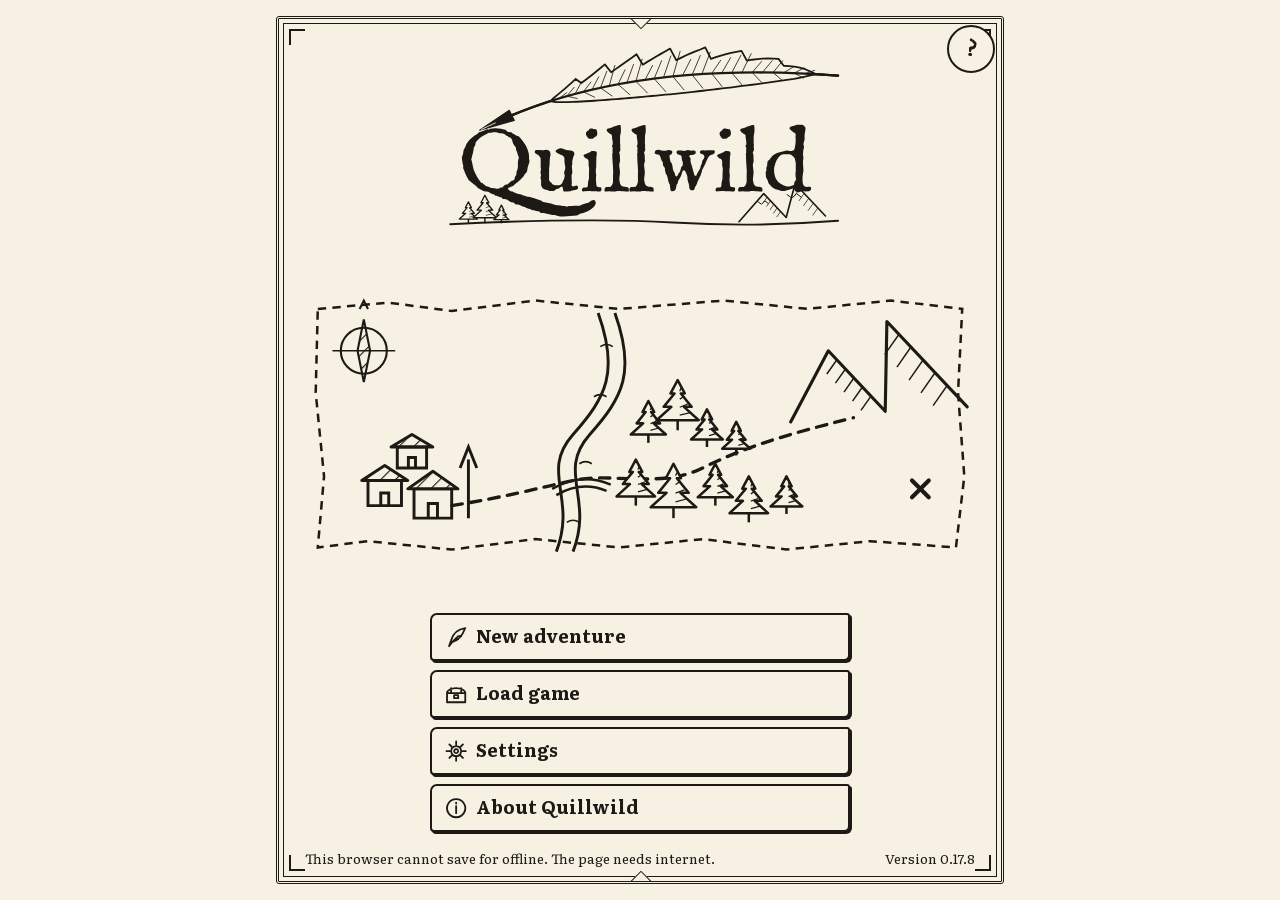
==== index.html @ cce50202 "Testversion 0.17.8 (Aufgaben 26-32) Quelle: Quillwild 66d059a  Co-Authored-By: Claude Sonnet 5.5 <no" ====
<!doctype html>
<html lang="de">
<head>
<meta charset="utf-8">
<meta name="viewport" content="width=device-width, initial-scale=1">
<meta name="robots" content="noindex, nofollow">
<meta name="theme-color" content="#f7f1e3">
<title>Quillwild</title>
<link rel="icon" type="image/png" sizes="32x32" href="assets/icons/favicon-32.png">
<link rel="icon" type="image/svg+xml" href="assets/logo/logo-a-icon.svg">
<link rel="apple-touch-icon" href="assets/icons/apple-touch-icon.png">
<link rel="manifest" href="manifest.webmanifest">
<link rel="stylesheet" href="qw.css?v=0.17.8">
</head>
<body>
<div id="app"></div>
<script src="qw.js?v=0.17.8"></script>
<script>QW.ui.start();</script>
</body>
</html>
---- qw.css ----
@font-face{font-family:'Literata';src:url('assets/fonts/literata-regular.woff') format('woff');font-weight:400;font-style:normal;font-display:fallback}@font-face{font-family:'Literata';src:url('assets/fonts/literata-bold.woff') format('woff');font-weight:700;font-style:normal;font-display:fallback}@font-face{font-family:'IM Fell English';src:url('assets/fonts/imfell-regular.woff') format('woff');font-weight:400;font-style:normal;font-display:fallback}:root{--paper:#f7f1e3;--ink:#1d1a16;--ink-soft:#5b5246;--fs:18px;--tap:48px}html.fs-large{--fs:21px}*{box-sizing:border-box}html,body{margin:0;padding:0;background:var(--paper);color:var(--ink);font-family:'Literata',Georgia,'Times New Roman',serif;font-size:var(--fs);line-height:1.35;-webkit-text-size-adjust:100%;text-size-adjust:100%}body{overflow-x:hidden}a{color:var(--ink)}h1,h2,h3,.head{font-family:'IM Fell English',Georgia,serif;font-weight:400;margin:0;line-height:1.1}h1{font-size:1.75em}h2{font-size:1.35em}h3{font-size:1.1em}p{margin:0 0 0.5em}#app{width:100%;height:100vh;max-width:760px;margin:0 auto;padding:6px}.page{position:relative;height:100%;display:flex;flex-direction:column;border:3px double var(--ink);border-radius:3px;box-shadow:inset 0 0 0 4px var(--paper),inset 0 0 0 5px var(--ink);padding:14px 14px 10px;overflow:hidden}.page::before,.page::after{content:'';position:absolute;width:14px;height:14px;border:1.5px solid var(--ink);transform:rotate(45deg);background:var(--paper)}.page::before{top:-9px;left:50%;margin-left:-7px}.page::after{bottom:-9px;left:50%;margin-left:-7px}.page-head{flex:0 0 auto;text-align:center;margin-bottom:8px}.page-body{flex:1 1 auto;min-height:0;overflow:hidden;display:flex;flex-direction:column}.page-foot{flex:0 0 auto;padding-top:8px}.center{text-align:center}.grow{flex:1 1 auto;min-height:0}.small{font-size:0.8em}.soft{color:var(--ink-soft)}.btn{display:block;width:100%;min-height:var(--tap);margin:0 0 9px;padding:8px 12px;border:2px solid var(--ink);border-radius:7px 3px 6px 4px;background:var(--paper);color:var(--ink);box-shadow:2px 2px 0 var(--ink);font-family:inherit;font-size:1em;font-weight:700;line-height:1.2;text-align:left;cursor:pointer;-webkit-appearance:none;appearance:none;-webkit-tap-highlight-color:transparent}.btn .ic{width:1.35em;height:1.35em;vertical-align:-0.33em;margin-right:0.45em}.btn:active,.btn.is-pressed,.btn.is-on{background:var(--ink);color:var(--paper);box-shadow:none}.btn:focus{outline:2px dashed var(--ink);outline-offset:2px}.btn.is-on::after{content:' \2713'}.btn[disabled]{border-style:dashed;box-shadow:none;cursor:default}.btn-center{text-align:center}.btn-row{display:flex;margin:0 -4px}.btn-row>.btn{flex:1 1 0;margin-left:4px;margin-right:4px;width:auto;text-align:center}.btn-back{width:auto;display:inline-block;padding-right:18px}.btn-more{display:inline-block;min-height:var(--tap);min-width:var(--tap);padding:10px 6px;border:0;background:none;color:var(--ink);font-family:inherit;font-size:0.9em;font-style:italic;text-decoration:underline;cursor:pointer}.pic-row{display:flex;flex-wrap:wrap;justify-content:center;margin:0 -4px}.pic-btn{flex:0 0 auto;width:94px;min-height:78px;margin:4px;padding:6px 2px 4px;border:2px solid var(--ink);border-radius:10px 4px 9px 5px;background:var(--paper);color:var(--ink);box-shadow:2px 2px 0 var(--ink);font-family:inherit;font-size:0.78em;font-weight:700;line-height:1.1;text-align:center;cursor:pointer;-webkit-appearance:none;appearance:none}.pic-btn[disabled]{border-style:dashed;box-shadow:none;cursor:default}.pic-btn .ic{display:block;width:34px;height:34px;margin:0 auto 4px}.pic-btn:active,.pic-btn.is-on{background:var(--ink);color:var(--paper);box-shadow:none}.boxes{display:inline-block;white-space:nowrap;vertical-align:middle}.box{display:inline-block;width:14px;height:14px;margin-right:3px;border:2px solid var(--ink);border-radius:2px;background:var(--paper);vertical-align:middle}.box.on{background:var(--ink)}.box.half{background:repeating-linear-gradient(45deg,var(--ink) 0,var(--ink) 2px,var(--paper) 2px,var(--paper) 5px)}.stat{display:flex;align-items:center;justify-content:space-between;min-height:30px}.stat .ic{width:22px;height:22px;margin-right:6px;vertical-align:middle}.seal{display:inline-block;width:64px;height:64px;border:4px double var(--ink);border-radius:50%;text-align:center;line-height:52px;font-family:'IM Fell English',Georgia,serif;font-size:1.4em;transform:rotate(-8deg);background:var(--paper)}.seal .ic{width:30px;height:30px;vertical-align:middle}.rule{display:block;width:100%;height:14px;margin:6px 0}.hint{font-style:italic;font-size:0.9em;margin:4px 0}.hint .ic{width:1.3em;height:1.3em;vertical-align:-0.3em;margin-right:0.35em}.ic{display:inline-block;width:24px;height:24px}.art{display:block}.art-box{flex:1 1 auto;min-height:60px;display:flex;align-items:center;justify-content:center}.art-box>svg,.art-box>img{flex:0 0 auto;max-width:100%}.title-page .page-head{margin-bottom:0}.logo{display:block;width:100%;max-width:440px;height:auto;margin:0 auto}.logo-box{flex:0 1 auto;min-height:70px;text-align:center}.logo-box img{max-width:100%;max-height:22vh}.title-menu{flex:0 0 auto;max-width:420px;width:100%;margin:4px auto 0}.title-foot{display:flex;justify-content:space-between;align-items:flex-end;font-size:0.75em;min-height:18px}.offline-line{flex:1 1 auto;padding-right:8px}.version{flex:0 0 auto}.lead{font-size:1.05em;text-align:center;margin:8px 0}.more-text{font-size:0.95em}.section-title{font-family:'IM Fell English',Georgia,serif;font-size:1.15em;margin:6px 0 3px}.settings-offline{display:flex;align-items:center;justify-content:space-between}.btn-row-3>.btn{font-size:0.85em;padding-left:3px;padding-right:3px}.settings-offline .btn-more{flex:0 0 auto;width:auto}.settings-offline .btn-update{flex:0 0 auto;width:auto;margin:2px 0}.update-msg{margin:0 0 2px;text-align:right;line-height:1.2;font-size:0.75em}.page-settings .section-title{margin:2px 0 2px}.tip-card{display:block;flex:0 0 auto;width:100%;box-sizing:border-box;text-align:left;font:inherit;color:var(--ink);cursor:pointer;background:var(--paper);border:3px double var(--ink);border-radius:6px;padding:6px 10px 4px;margin:12px 0 6px;min-height:48px}.page-head:empty + .page-body>.tip-card{margin-right:52px;width:auto}.tip-card .tip-text{display:block;line-height:1.3}.tip-card .ic{width:20px;height:20px;vertical-align:-4px;margin-right:6px}.tip-card .tip-ok{display:block;text-align:right;font-weight:bold;font-size:0.9em;margin-top:2px}.tut-bar{flex:0 0 auto;border:2px dashed var(--ink);border-radius:6px;padding:5px 8px;margin:0 0 6px;font-size:0.85em;line-height:1.3}.tut-bar p{margin:0}.tut-bar p .ic{width:18px;height:18px;vertical-align:-3px;margin-right:5px}.tut-bar .btn{margin-top:5px}.wev-bar{flex:0 0 auto;border:2px solid var(--ink);border-radius:6px;padding:4px 8px;margin:0 0 6px;font-size:0.8em;line-height:1.3}.wev-bar p{margin:0}.wev-bar p .ic{width:16px;height:16px;vertical-align:-3px;margin-right:5px}.inn-people{flex:0 0 auto;margin-bottom:2px}.help-page-art{min-height:90px}.update-bar{flex:0 0 auto;border:2px solid var(--ink);border-radius:6px;padding:6px 8px 2px;margin:0 0 6px;background:var(--paper)}.update-bar p{margin:0 0 4px;font-size:0.8em;line-height:1.3}.update-bar p .ic{width:18px;height:18px;vertical-align:-3px;margin-right:6px}.swatch{display:inline-block;width:84px;text-align:center;font-size:0.75em;margin:2px}.swatch svg{display:block;width:56px;height:40px;margin:0 auto 2px;border:1.5px solid var(--ink)}@media (min-width:700px){#app{padding:16px}.page{padding:22px 26px 14px}}@media (max-height:600px){.btn{margin-bottom:7px;padding-top:6px;padding-bottom:6px}.page{padding-top:10px}}.btn.btn-more{display:inline-block;width:auto;margin:0;border:0;box-shadow:none;background:none;color:var(--ink);font-weight:400;text-align:center}.btn.btn-more:active{background:var(--ink);color:var(--paper)}.step{text-align:center;letter-spacing:0.08em}.page-tight .page-head{margin-bottom:2px}.btn.btn-icon{display:inline-block;width:var(--tap);min-width:var(--tap);height:var(--tap);margin:0;padding:0;text-align:center;flex:0 0 auto}.btn.btn-icon .ic{margin:0;width:26px;height:26px;vertical-align:middle}.picker{display:flex;align-items:center;justify-content:space-between;margin:0 0 6px}.picker-label{flex:1 1 auto;text-align:center;padding:0 6px}.field-label{display:block;font-weight:700;margin:6px 0 4px}.field{display:block;width:100%;min-height:52px;margin:0 0 12px;padding:8px 12px;border:2px solid var(--ink);border-radius:4px;background:#fffdf6;color:var(--ink);font-family:inherit;font-size:1.3em}.field:focus{outline:2px dashed var(--ink);outline-offset:2px}.portrait{display:block}.portrait-big{width:150px;height:180px;margin:0 auto}@media (min-height:600px){.portrait-big{width:192px;height:230px}}.portrait-step{width:84px;height:101px;margin:6px auto 0}.portrait-mid{width:104px;height:125px;flex:0 0 auto}.pic-grid{max-width:224px;margin:4px auto 8px}.pic-grid .pic-btn{width:100px;min-height:80px}.stat-row{display:flex;align-items:center;justify-content:space-between;margin:0 0 6px}.stat-row .stat-name{flex:1 1 auto}.stat-row .stat-name .ic,.stat .ic{width:22px;height:22px;vertical-align:-5px;margin-right:6px}.stat-row .boxes{margin:0 6px}.sum-top{display:flex;align-items:center;margin-bottom:6px}.sum-text{flex:1 1 auto;padding-left:12px}.sum-text .ic{width:20px;height:20px;vertical-align:-4px}.sum-name{font-size:1.45em;margin-bottom:4px}.meter .num{font-size:0.8em;display:inline-block;min-width:3.4em;text-align:right}.meter{min-height:28px}.bld{cursor:pointer}.bld-label{font-family:'Literata',Georgia,serif;font-weight:700;font-size:12px;fill:#1d1a16}.village-line{display:flex;justify-content:center;align-items:center;margin-top:2px}.village-line>* + *{margin-left:8px}.village-line .boxes{margin-left:16px}.village-line .box{width:11px;height:11px;margin-right:2px}.time-part{white-space:nowrap}.time-part .ic{width:16px;height:16px;vertical-align:-3px;margin-right:2px}.village-line{flex-wrap:wrap}.who{display:flex;align-items:center;margin:4px 0 6px}.portrait-who{width:84px;height:101px;flex:0 0 auto}.who-text{padding-left:12px}.who-name{font-size:1.5em}.speech{position:relative;margin:6px 0 4px;padding:10px 12px;border:2px solid var(--ink);border-radius:12px 4px 12px 12px;background:#fffdf6;font-size:1.05em}.speech::before{content:'';position:absolute;top:-10px;left:34px;width:14px;height:14px;border-left:2px solid var(--ink);border-top:2px solid var(--ink);background:#fffdf6;transform:rotate(45deg)}.people{display:flex;flex-wrap:wrap;margin:0 -3px}.person-btn{display:flex;align-items:center;width:calc(50% - 6px);min-height:56px;margin:3px;padding:2px 4px;border:2px solid var(--ink);border-radius:8px 3px 7px 4px;background:var(--paper);color:var(--ink);box-shadow:2px 2px 0 var(--ink);font-family:inherit;font-size:0.85em;line-height:1.15;text-align:left;cursor:pointer}.person-btn:active{background:var(--ink);color:var(--paper)}.portrait-mini{width:44px;height:53px;flex:0 0 auto;margin-right:6px}.pic-row-4{flex-wrap:nowrap}.pic-row-4 .pic-btn{width:calc(25% - 8px);min-width:56px;font-size:0.72em}.pic-row-4 .pic-btn{word-break:keep-all;overflow-wrap:normal;-webkit-hyphens:none;hyphens:none;padding-left:1px;padding-right:1px}@media (max-width:420px){.pic-row-4 .pic-btn{font-size:0.66em}}.map-box{flex:1 1 auto;min-height:0;display:flex;align-items:center;justify-content:center;overflow:hidden}.map{display:block}.map [data-act=tile]{cursor:pointer}.overview{display:block}.seal.seal-big{width:96px;height:96px;line-height:84px}.seal.seal-big .ic{width:48px;height:48px}.sign-list{width:100%}.sign-way{font-size:1.15em;padding:8px 6px;border-bottom:1px dashed var(--ink)}.sign-arrow{display:inline-block;width:1.6em;font-weight:700;font-size:1.3em;text-align:center}.slots{display:flex;flex-wrap:wrap;margin:0 -3px}.slot{width:calc(33.33% - 6px);height:62px;margin:3px;padding:4px;border:2px solid var(--ink);border-radius:6px 3px 5px 4px;position:relative;font-size:0.8em;line-height:1.1}.slot .ic{width:26px;height:26px;display:block}.slot-name{display:block;overflow:hidden;white-space:nowrap;text-overflow:ellipsis}.slot-n{position:absolute;right:5px;top:3px;font-weight:700}.page-fight .page-body{justify-content:flex-start}.foes{display:flex;margin:0 -3px 4px}.foe{flex:1 1 0;min-width:0;min-height:48px;margin:0 3px;padding:2px 3px 4px;border:2px solid var(--ink);border-radius:8px 4px 8px 4px;background:var(--paper);color:var(--ink);font-family:inherit;font-size:0.78em;line-height:1.1;text-align:center;cursor:pointer}.foe.is-target{border:4px double var(--ink);padding:0 1px 2px}.foe.is-gone{border-style:dashed}.foe-pic{display:block;width:100%;height:58px}.foes-1 .foe-pic{height:92px}.foes-2 .foe-pic{height:72px}.foe-name{display:block;font-weight:700;white-space:nowrap;overflow:hidden;text-overflow:ellipsis}.foes-3 .foe-name{font-size:0.82em;letter-spacing:-0.02em}.foe-bars{display:block;margin-top:2px}.foe-bars .box{width:8px;height:8px;margin-right:1px;border-width:1.5px}.calm-bar .box{border-radius:50%}.calm-bar .box.on{background:repeating-linear-gradient(45deg,var(--ink) 0,var(--ink) 1.5px,var(--paper) 1.5px,var(--paper) 3px)}.foe-nums{display:block;margin-top:2px;font-size:0.92em;line-height:1.1}.fight-danger{display:none;padding:2px 4px;font-size:0.86em;text-align:center}.fight-danger .box{width:9px;height:9px}.fight-status>span{white-space:nowrap}.fight-status .pips{flex:0 0 auto}.intent{display:block;margin-top:2px;font-size:1.15em}.intent .ic{width:18px;height:18px;vertical-align:-3px;margin-right:2px}.fight-status{display:flex;justify-content:space-between;align-items:center;padding:3px 4px;border-top:1.5px solid var(--ink);border-bottom:1.5px solid var(--ink)}.fight-status .ic{width:18px;height:18px;vertical-align:-3px;margin-right:2px}.pips{white-space:nowrap}.pip{display:inline-block;width:13px;height:13px;margin-left:3px;border:2px solid var(--ink);border-radius:50%;vertical-align:middle}.pip.on{background:var(--ink)}.fight-log{font-size:0.82em;font-style:italic;line-height:1.25;height:2.5em;margin:3px 0;overflow:hidden}.hand{display:flex;flex-direction:column}.card-btn{position:relative;display:block;min-height:48px;margin:0 0 5px;padding:3px 8px 3px 66px;border:2px solid var(--ink);border-radius:7px 3px 6px 4px;background:var(--paper);color:var(--ink);box-shadow:2px 2px 0 var(--ink);font-family:inherit;font-size:0.86em;line-height:1.15;text-align:left;cursor:pointer}.card-btn .ic{position:absolute;left:36px;top:50%;margin-top:-11px;width:22px;height:22px}.card-cost{position:absolute;left:6px;top:50%;margin-top:-12px;width:24px;height:24px;line-height:20px;border:2px solid currentColor;border-radius:50%;text-align:center;font-weight:700}.card-name{display:block;font-weight:700}.card-mp{font-weight:400;font-size:0.85em}.card-text{display:block;font-size:0.86em}.card-btn.is-on{background:var(--ink);color:var(--paper);box-shadow:none}.card-btn[disabled]{border-style:dashed;box-shadow:none;cursor:default}.card-spell{border-style:double;border-width:4px;padding:1px 6px 1px 64px}.end-pics{display:flex;justify-content:center}.end-pic{width:110px;height:88px}.zzz{font-family:'IM Fell English',Georgia,serif;font-size:14px;fill:#1d1a16}.foes-1 .foe-pic{height:74px}@media (min-height:700px){.fight-danger{display:block}.foes-1 .foe-pic{height:104px}.foes-2 .foe-pic{height:84px}}.page-fight .btn-row .btn{font-size:0.8em;padding:6px 3px;white-space:nowrap;overflow:hidden;text-overflow:ellipsis}.page-fight .btn-row .btn .ic{width:18px;height:18px;margin-right:3px;vertical-align:-4px}.fight-btns .fb-end{flex:2 1 0}.fight-btns .fb-flee{flex:1.3 1 0}.page-fight .fight-btns>.fb-end,.page-fight .fight-btns>.fb-flee{white-space:normal;overflow:visible;text-overflow:clip;line-height:1.1}html.fs-large .page-fight .fight-btns>.fb-end,html.fs-large .page-fight .fight-btns>.fb-flee{font-size:0.7em}@media (max-width:420px){.page-fight .fight-btns .fb-end .ic,.page-fight .fight-btns .fb-flee .ic{display:none}.page-fight .fight-btns>.btn{margin-left:2px;margin-right:2px}.page-fight .fight-btns>.fb-end,.page-fight .fight-btns>.fb-flee{flex:1 1 auto}}.fight-btns .fb-ability{flex:0 0 auto;width:var(--tap);margin-left:4px;margin-right:4px}.page-fight .btn-row .btn.fb-ability .ic{width:26px;height:26px;margin:0;vertical-align:middle}.hand.hand-grid{flex-direction:row;flex-wrap:wrap;margin:0 -3px}.hand-grid .card-btn{width:calc(50% - 6px);margin:0 3px 5px;padding:3px 4px 3px 52px;font-size:0.78em}.hand-grid .card-btn .ic{left:28px;width:18px;height:18px;margin-top:-9px}.hand-grid .card-cost{left:4px;width:22px;height:22px;line-height:18px;margin-top:-11px}.hand-grid .card-text{white-space:nowrap;overflow:hidden;text-overflow:ellipsis}.hand-grid .card-name{white-space:nowrap;overflow:hidden;text-overflow:ellipsis}.hand-grid .card-spell{padding:1px 2px 1px 50px}button.slot{background:var(--paper);color:var(--ink);font-family:inherit;text-align:left;cursor:pointer;box-shadow:2px 2px 0 var(--ink)}button.slot:active{background:var(--ink);color:var(--paper)}.slot-empty{border-style:dashed}.gear-row,.recipe{display:flex;align-items:center;width:100%;min-height:52px;margin:0 0 6px;padding:4px 8px;border:2px solid var(--ink);border-radius:7px 3px 6px 4px;background:var(--paper);color:var(--ink);box-shadow:2px 2px 0 var(--ink);font-family:inherit;font-size:0.88em;line-height:1.2;text-align:left;cursor:pointer}.gear-row .ic,.recipe .ic{width:30px;height:30px;flex:0 0 auto;margin-right:8px}.recipe[disabled]{border-style:dashed;box-shadow:none;cursor:default}.recipes{display:flex;flex-direction:column}.recipe{min-height:48px;margin-bottom:4px;padding:2px 8px}.deck-list{-webkit-column-count:2;-webkit-column-gap:8px;column-count:2;column-gap:8px;font-size:0.8em}.deck-row{position:relative;break-inside:avoid;padding:3px 0 3px 30px;border-bottom:1px dashed var(--ink);line-height:1.15}.deck-row .card-cost{left:0;top:4px;margin-top:0;width:22px;height:22px;line-height:18px;font-size:0.9em}.trade{display:flex;margin:0 -3px}.trade-col{flex:1 1 0;margin:0 3px;min-width:0}.trade-col + .trade-col{border-left:1.5px dashed var(--ink);padding-left:5px}.trade-title{font-weight:700;font-size:0.85em;text-align:center;margin-bottom:3px}.wares{display:flex;flex-wrap:wrap}.ware{position:relative;width:48px;height:52px;margin:0 2px 4px;padding:2px 0 0;border:2px solid var(--ink);border-radius:6px 3px 5px 3px;background:var(--paper);color:var(--ink);font-family:inherit;text-align:center;cursor:pointer}.ware .ic{width:24px;height:24px;display:block;margin:0 auto}.ware .price{display:block;font-weight:700;font-size:0.85em}.ware .ware-n{position:absolute;top:0;right:2px;font-size:0.65em;font-weight:700}.ware.is-on{background:var(--ink);color:var(--paper)}.ware[disabled]{border-style:dashed;cursor:default}.trade-info{font-size:0.85em;margin-top:4px}.recipes{flex-direction:row;flex-wrap:wrap;margin:0 -3px}.recipe{width:calc(50% - 6px);margin:0 3px 5px;padding:2px 4px;font-size:0.78em}.recipe .ic{width:22px;height:22px;margin-right:4px}.comp-btn.is-on{border-width:3px;box-shadow:3px 3px 0 var(--ink);font-weight:700}.comp-btn[disabled]{border-style:dashed;box-shadow:none;cursor:default}.comp-unknown,.comp-pet{display:inline-block;width:44px;height:44px;line-height:44px;margin-right:6px;text-align:center;font-size:1.6em;font-weight:700}.comp-pet .ic{width:34px;height:34px;vertical-align:middle}.talk-comp{margin:4px 0 0;font-style:italic;font-size:0.9em}.talk-comp .ic{width:18px;height:18px;vertical-align:-3px;margin-right:4px}.home-list .recipe{width:100%;margin:0 3px 6px;padding:4px 8px;font-size:0.9em}.dmap{display:block}.dmap [data-act=room]{cursor:pointer}.room-q{font-family:'IM Fell English',Georgia,serif;font-size:26px;fill:#1d1a16}.btn.btn-banner{margin:4px 0 0;min-height:48px}.boss-pic{width:180px;height:144px}.puzzle-box{flex-direction:column}.lamps{display:flex;justify-content:center}.lamp{width:56px;height:76px;margin:0 3px;border:2px solid var(--ink);border-radius:28px 28px 6px 6px;background:var(--paper);color:var(--ink);font-family:inherit;cursor:pointer}.lamp .ic{width:34px;height:34px;display:block;margin:0 auto}.lamp.is-lit{background:var(--ink);color:var(--paper)}.lamp-n{font-weight:700;font-size:0.85em}.mirrors{display:block}.mirrors [data-act=pz]{cursor:pointer}.clues{width:100%}.clue{display:flex;align-items:center;justify-content:center;min-height:34px;border-bottom:1px dashed var(--ink)}.clue .ic{width:28px;height:28px}.clue-mid{font-weight:700;font-size:1.2em;margin:0 10px;position:relative}.clue-slots{margin-left:10px;white-space:nowrap;position:relative}.clue-slot{display:inline-block;width:14px;height:14px;margin-right:3px;border:2px solid var(--ink);vertical-align:middle}.clue-slot.on{background:var(--ink)}.clue-not{font-weight:700;margin-left:6px}.stone-slots{display:flex;justify-content:center;margin-top:10px}.stone{width:64px;height:64px;margin:0 4px;border:3px double var(--ink);border-radius:50%;background:var(--paper);color:var(--ink);font-family:inherit;cursor:pointer}.stone .ic{width:34px;height:34px}.stone-n{font-size:1.1em;opacity:0.6}.riddle-goal{margin:0 0 4px;text-align:center;font-weight:700;font-size:0.95em}@media (max-width:520px){.riddle-goal{padding:0 34px}}@media (min-width:520px) and (min-height:700px){.clue{min-height:44px}.clue .ic{width:36px;height:36px}.stone{width:76px;height:76px}.stone .ic{width:42px;height:42px}}.clue-mark{display:inline-block;width:26px;margin-left:8px;font-weight:700;font-size:1.15em;text-align:center}.clue-mark.clue-bad{border:2px solid var(--ink);border-radius:50%;line-height:20px;height:22px}.btn-row-3>.btn{font-size:0.9em;padding-left:4px;padding-right:4px;white-space:nowrap}@media (max-width:420px){.btn-row-3>.btn{font-size:0.8em}.btn-row-3>.btn .ic{width:18px;height:18px}}.pic-btn{-webkit-hyphens:manual;hyphens:manual;overflow-wrap:break-word;word-wrap:break-word}.pic-btn{width:auto;min-width:94px;max-width:150px;padding-left:6px;padding-right:6px}.pic-grid .pic-btn{width:100px}.pic-row-find>.pic-btn{min-width:120px}.pic-row-5{margin-left:-2px;margin-right:-2px}.pic-row-5 .pic-btn{width:calc(20% - 4px);min-width:54px;margin-left:2px;margin-right:2px;padding-left:0;padding-right:0;font-size:0.6em;text-align:center;word-break:normal;overflow-wrap:normal;-webkit-hyphens:none;hyphens:none}.qtabs{margin-top:4px;margin-bottom:2px}.qlist{margin-top:2px}.qrow{display:flex;align-items:flex-start;min-height:48px;padding:6px 2px;border-bottom:1px dashed var(--ink)}.qrow>.ic{width:28px;height:28px;flex:0 0 auto;margin-right:8px}.qrow-text{flex:1 1 auto;line-height:1.25}.qrow-need,.qrow-day{display:block;margin-top:2px}.qrow-need .ic{width:1.1em;height:1.1em;vertical-align:-0.2em;margin-right:0.3em}.qpage{flex:1 1 auto;align-self:center;text-align:center}.consequence{font-weight:bold;text-align:center;margin:6px 0;padding:4px;border:2px solid var(--ink);border-radius:6px}.consequence .ic{width:1.3em;height:1.3em;vertical-align:-0.3em;margin-right:0.35em}.rewards{display:flex;flex-wrap:wrap;margin:4px -4px}.reward-row{width:calc(50% - 8px);margin:2px 4px;display:flex;align-items:center;min-height:32px}.reward-row .ic{width:24px;height:24px;flex:0 0 auto;margin-right:6px}.btn.btn-quest{border-style:double;border-width:5px}.help-btn{position:absolute;top:6px;right:6px;z-index:2;width:48px;height:48px;padding:0;border:2px solid var(--ink);border-radius:50%;background:var(--paper);color:var(--ink);font-family:'IM Fell English',Georgia,serif;font-size:26px;font-weight:700;line-height:44px;text-align:center;cursor:pointer}.help-btn:active{background:var(--ink);color:var(--paper)}.page-head h2,.page-head h1{margin-left:46px;margin-right:46px}.tip{border:2px dashed var(--ink);border-radius:6px;padding:4px 6px;font-style:normal}.fight-btns .fb-help{flex:0 0 auto;width:52px;font-family:'IM Fell English',Georgia,serif;font-size:24px;padding:0}.help-art{text-align:center}.menu-list .btn{margin-bottom:7px}.wm-name{font-family:'IM Fell English',Georgia,serif;fill:#1d1a16;stroke:#f7f1e3;stroke-width:4px;paint-order:stroke;font-weight:700}.overview [data-act=look]{cursor:pointer}.travel-list .btn{font-size:0.9em}.folk-art{max-height:120px}.letter{border:2px solid var(--ink);border-radius:4px;padding:6px 10px;margin:4px 0;box-shadow:3px 3px 0 var(--ink)}.letter p{margin:0 0 4px}.letter-sign{text-align:right;font-style:italic}.verse{font-style:italic}.seal-grid{margin:4px auto}.seal-row{display:flex;align-items:center;justify-content:center}.seal-rown{width:16px;font-size:0.75em;text-align:right;margin-right:4px}.seal-cell{width:46px;height:46px;margin:1px;border:1.5px solid var(--ink);border-radius:4px;display:flex;align-items:center;justify-content:center}.seal-cell .ic{width:32px;height:32px}.seal-small .seal-cell{width:30px;height:22px;margin:1px;box-sizing:border-box}.btn-row>.btn-wide{flex:2 1 0}.page-seal .seal-grid{margin-top:0}.seal-small .seal-cell .ic{width:20px;height:20px}.seal-cursor{border-width:3px;border-style:dashed}.seal-bad .seal-cell{border-style:double;border-width:4px}.seal-mark{width:16px;font-weight:700;margin-left:4px}.seal-msg{margin:2px 0}.seal-keys{display:flex;flex-wrap:wrap;justify-content:center}.seal-key{width:calc(25% - 6px);min-height:48px;margin:0 3px 2px;border:2px solid var(--ink);border-radius:6px;background:var(--paper);color:var(--ink);padding:0;cursor:pointer}.seal-key .ic{width:30px;height:30px}.seal-key:active{background:var(--ink);color:var(--paper)}.seal-key[disabled]{border-style:dashed}@media (min-width:520px){.seal-key{width:calc(12.5% - 6px)}}.travel-code{font-family:'Courier New',monospace;font-size:1.15em;font-weight:700;letter-spacing:1px;word-spacing:6px;line-height:1.6;text-align:center;padding:8px;border:2px solid var(--ink);border-radius:6px}.qr{width:240px;height:240px;max-width:100%}.code-input{width:100%;font-family:'Courier New',monospace;font-size:1em;border:2px solid var(--ink);border-radius:6px;padding:6px;background:var(--paper);color:var(--ink)}.qr-video{width:100%;max-height:300px;border:2px solid var(--ink)}.dice-row{display:flex;flex-wrap:wrap;justify-content:center;margin:2px 0 6px}.die{width:34px;height:34px;margin:2px}.dice-big .die{width:48px;height:48px}.tcard{display:inline-flex;flex-direction:column;align-items:center;justify-content:center;width:44px;height:60px;border:2px solid var(--ink);border-radius:6px;background:var(--paper);margin:2px}.tcard b{font-size:1.5em;line-height:1}.tcard .ic{width:18px;height:18px}.tcard-win{border-width:4px}.tcard-lead{border-style:double;border-width:5px}.tcard-row{display:flex;justify-content:center;flex-wrap:wrap;margin:4px 0}.tcard-hand{margin:0 0 6px}.tcard-btn{padding:0;margin:0 4px;border:0;background:none;color:var(--ink);min-width:48px;min-height:64px;cursor:pointer}.tcard-btn:active .tcard{background:var(--ink);color:var(--paper)}.tround{display:flex;align-items:center;justify-content:center}.tround .tcard{width:34px;height:46px}.tround .tcard b{font-size:1.1em}.tround .tcard .ic{width:14px;height:14px}.tround>.small{width:56px;text-align:center;overflow:hidden;text-overflow:ellipsis;white-space:nowrap}.tround>.small:first-child{width:16px}.tmark{width:20px;font-weight:700;text-align:center}.page-head h2::after{content:'';display:block;width:110px;height:7px;margin:3px auto 0;border-top:1px solid var(--ink);border-bottom:1px solid var(--ink);background:radial-gradient(circle,var(--ink) 2.5px,transparent 3px) center no-repeat;background-size:9px 7px}@media (max-height:660px){.page-head h2::after{display:none}}.page{background-image:linear-gradient(var(--ink),var(--ink)),linear-gradient(var(--ink),var(--ink)),linear-gradient(var(--ink),var(--ink)),linear-gradient(var(--ink),var(--ink)),linear-gradient(var(--ink),var(--ink)),linear-gradient(var(--ink),var(--ink)),linear-gradient(var(--ink),var(--ink)),linear-gradient(var(--ink),var(--ink));background-size:16px 2px,2px 16px,16px 2px,2px 16px,16px 2px,2px 16px,16px 2px,2px 16px;background-position:left 10px top 10px,left 10px top 10px,right 10px top 10px,right 10px top 10px,left 10px bottom 10px,left 10px bottom 10px,right 10px bottom 10px,right 10px bottom 10px;background-repeat:no-repeat}.soft{color:var(--ink);font-style:italic}.stone-n{opacity:1;font-style:italic}.scene-wrap{display:none;text-align:center;margin:-2px 0 2px}.scene-strip{display:inline-block;vertical-align:top}@media (min-height:700px) and (min-width:480px){.scene-wrap{display:block}}.rep-row{display:flex;align-items:center;padding:3px 0;border-bottom:1px dashed var(--ink)}.rep-row .ic{width:24px;height:24px;flex:0 0 24px;margin-right:8px}.rep-name{flex:1 1 auto;line-height:1.15}.confirm-box{border:2px solid var(--ink);border-radius:6px;padding:6px 8px;margin:6px 0}.confirm-box .consequence{margin:0}.chron-then{display:block;font-style:italic;margin-top:2px}.qtabs-3>.btn{font-size:0.85em;padding-left:2px;padding-right:2px;white-space:nowrap}.qtabs-3>.btn .ic{width:18px;height:18px;margin-right:3px;vertical-align:-3px}.story-aim{display:flex;align-items:flex-start;margin:8px 0 4px;font-size:1.05em}.story-aim .ic{width:24px;height:24px;flex:0 0 24px;margin-right:8px}.story-qs{margin:4px 0 0;padding-left:1.3em}.story-qs li{margin-bottom:4px}.btn.btn-say{text-align:left;line-height:1.25;padding-top:6px;padding-bottom:6px}.talk-fx{margin:4px 0 0;font-size:0.85em;font-weight:700;text-align:center}.talk-fx .ic{width:18px;height:18px;vertical-align:-3px;margin-right:5px}@media (max-width:420px),(max-height:700px){.page-talk .portrait-who{width:60px;height:72px}.page-talk .who{margin:0 0 4px}.page-talk .speech{font-size:0.92em;padding-top:6px;padding-bottom:6px}.page-talk .btn.btn-say{font-size:0.82em;min-height:48px;margin-bottom:5px;padding-top:3px;padding-bottom:3px}.page-talk .btn.btn-say .ic{width:18px;height:18px}.page-talk .talk-fx{font-size:0.78em;margin-top:2px}}.game-list{display:block}.btn.game-btn{display:flex;align-items:center;width:100%;margin:0 0 8px;text-align:left;min-height:56px}.btn.game-btn .ic{width:30px;height:30px;flex:0 0 30px;margin-right:12px}.peb-count{display:flex;flex-wrap:wrap;justify-content:center;font-size:0.85em;margin:0 34px 2px}.peb-count span{margin:0 8px}.peb-count span{white-space:nowrap}.peb-mini{vertical-align:-3px}.peb-board [data-act=pt]{cursor:pointer}.peb-rules{margin:6px 0 0;padding-left:1.4em;font-size:0.95em}.peb-rules li{margin-bottom:4px}.cup-row{display:flex;justify-content:center;margin:6px 0}.cup-btn{display:block;width:23%;max-width:90px;min-height:64px;margin:0 1%;padding:0;border:2px solid transparent;border-radius:6px;background:none;cursor:pointer}button.cup-btn{border-color:var(--ink);border-style:dashed}.cup-art{width:60px;height:64px;display:block;margin:0 auto}@media (min-width:520px){.cup-art{width:76px;height:81px}}.btn.next-line{flex:0 0 auto;margin:0 0 6px;padding:5px 8px;text-align:left;font-size:0.85em;line-height:1.25}.next-line .ic{float:left;width:24px;height:24px;margin:2px 8px 0 0}.next-line .next-text{display:block;overflow:hidden}.next-line .next-where{display:block;margin-top:1px}.qrow-story{display:flex;width:100%;border:0;border-bottom:1px dashed var(--ink);background:none;color:var(--ink);font:inherit;text-align:left}.jtabs{flex-wrap:nowrap;margin:8px 0 2px}.jtabs .pic-btn{flex:0 0 auto;width:50px;min-width:48px;min-height:52px;padding:2px 0;font-size:0.66em;margin:0 2px}.jtabs .pic-btn .ic{width:26px;height:26px;margin-bottom:2px}.jtabs .pic-btn .jt-label{display:none}.jtabs .pic-btn.is-on{flex:1 1 auto;width:auto;max-width:none;padding-left:4px;padding-right:4px}.jtabs .pic-btn.is-on .jt-label{display:block;white-space:nowrap}@media (max-width:420px){html.fs-large .btn-row .btn{min-width:0;padding-left:4px;padding-right:4px;white-space:normal;line-height:1.1;font-size:0.86em;overflow-wrap:break-word}html.fs-large .btn-row .btn .ic{margin-right:2px}html.fs-large .person-btn{font-size:0.66em;overflow-wrap:break-word}html.fs-large .slot-name{font-size:0.74em}html.fs-large .pic-row-5 .pic-btn{font-size:0.44em;letter-spacing:-0.04em}html.fs-large .pic-row-4 .pic-btn{font-size:0.56em}}.meter>span,.fight-status>span{white-space:nowrap}@media (max-width:420px){html.fs-large .meter .box{width:14px;height:14px;margin-right:1px}html.fs-large .meter .num{min-width:0}}
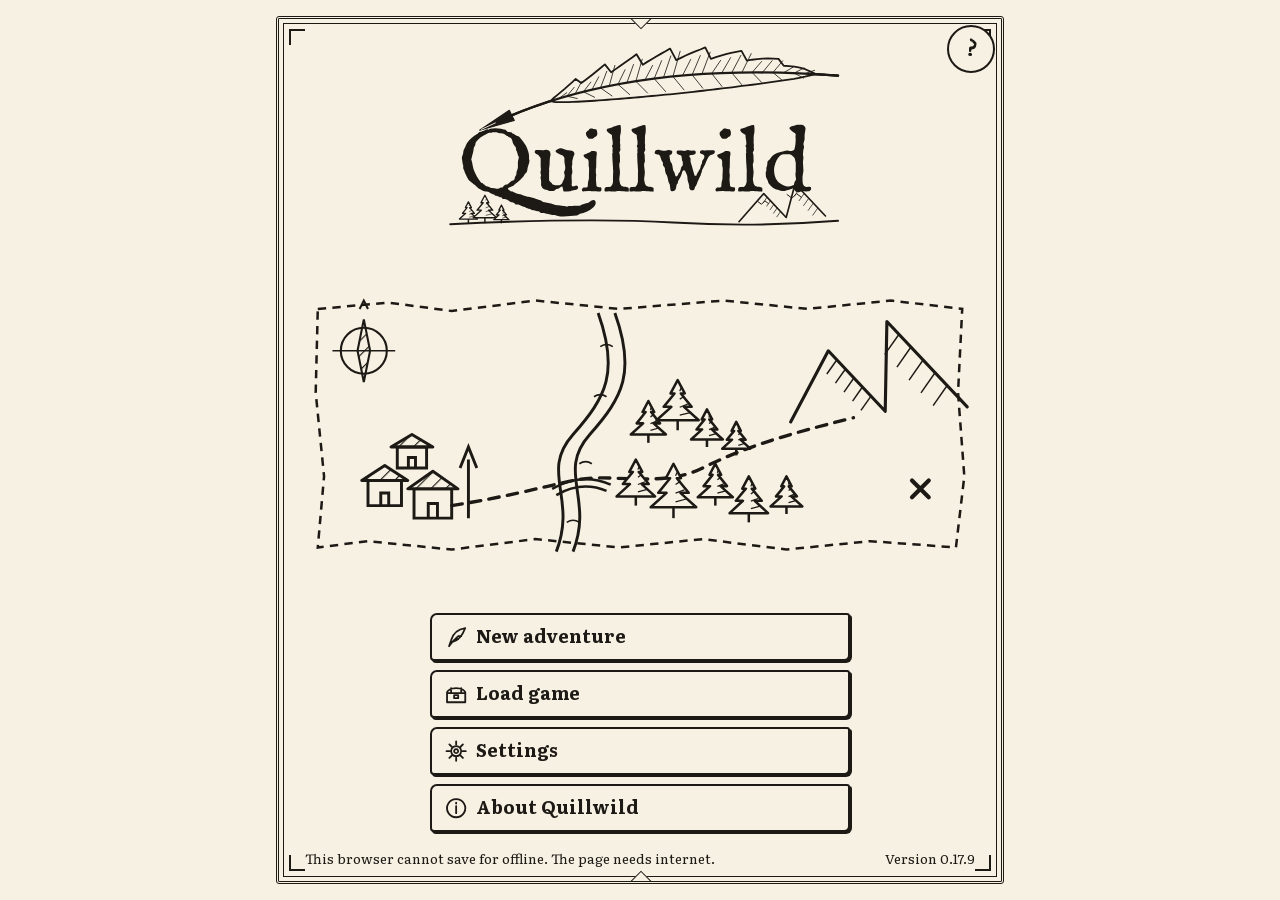
==== commit b0507c68: "Testversion 0.17.9 (Aufgaben 36, 38, 39) Quelle: Quillwild b7d19be  Co-Authored-By: Claude Sonnet 5." ====
--- a/index.html
+++ b/index.html
@@ -10,11 +10,11 @@
 <link rel="icon" type="image/svg+xml" href="assets/logo/logo-a-icon.svg">
 <link rel="apple-touch-icon" href="assets/icons/apple-touch-icon.png">
 <link rel="manifest" href="manifest.webmanifest">
-<link rel="stylesheet" href="qw.css?v=0.17.8">
+<link rel="stylesheet" href="qw.css?v=0.17.9">
 </head>
 <body>
 <div id="app"></div>
-<script src="qw.js?v=0.17.8"></script>
+<script src="qw.js?v=0.17.9"></script>
 <script>QW.ui.start();</script>
 </body>
 </html>
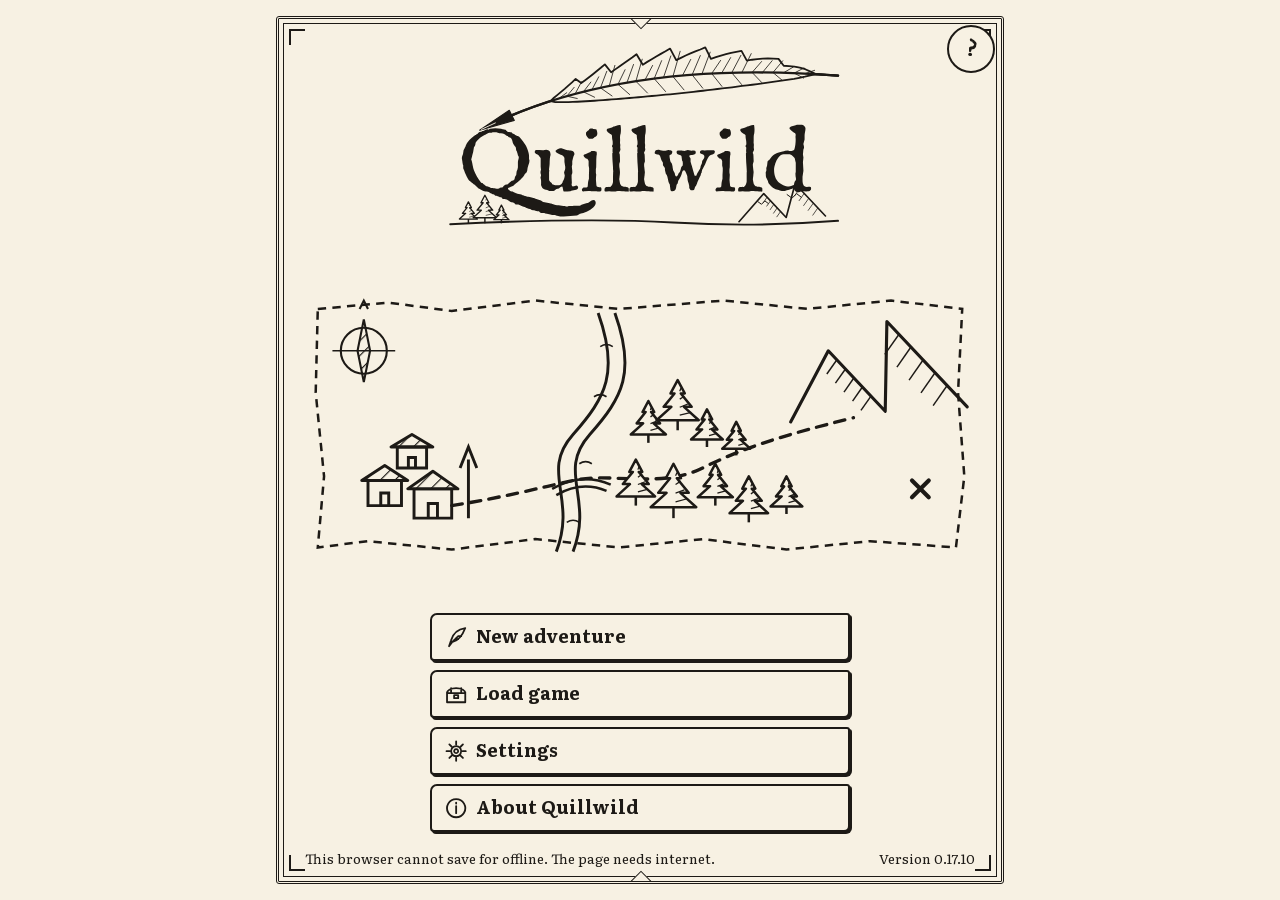
==== commit 4eef4da8: "Testversion 0.17.10 (Pflege 99, Abschluss-Bereinigung zz) Quelle: Quillwild a0c4aa7  Co-Authored-By:" ====
--- a/index.html
+++ b/index.html
@@ -10,11 +10,11 @@
 <link rel="icon" type="image/svg+xml" href="assets/logo/logo-a-icon.svg">
 <link rel="apple-touch-icon" href="assets/icons/apple-touch-icon.png">
 <link rel="manifest" href="manifest.webmanifest">
-<link rel="stylesheet" href="qw.css?v=0.17.9">
+<link rel="stylesheet" href="qw.css?v=0.17.10">
 </head>
 <body>
 <div id="app"></div>
-<script src="qw.js?v=0.17.9"></script>
+<script src="qw.js?v=0.17.10"></script>
 <script>QW.ui.start();</script>
 </body>
 </html>
--- a/qw.css
+++ b/qw.css
@@ -1 +1 @@
-@font-face{font-family:'Literata';src:url('assets/fonts/literata-regular.woff') format('woff');font-weight:400;font-style:normal;font-display:fallback}@font-face{font-family:'Literata';src:url('assets/fonts/literata-bold.woff') format('woff');font-weight:700;font-style:normal;font-display:fallback}@font-face{font-family:'IM Fell English';src:url('assets/fonts/imfell-regular.woff') format('woff');font-weight:400;font-style:normal;font-display:fallback}:root{--paper:#f7f1e3;--ink:#1d1a16;--ink-soft:#5b5246;--fs:18px;--tap:48px}html.fs-large{--fs:21px}*{box-sizing:border-box}html,body{margin:0;padding:0;background:var(--paper);color:var(--ink);font-family:'Literata',Georgia,'Times New Roman',serif;font-size:var(--fs);line-height:1.35;-webkit-text-size-adjust:100%;text-size-adjust:100%}body{overflow-x:hidden}a{color:var(--ink)}h1,h2,h3,.head{font-family:'IM Fell English',Georgia,serif;font-weight:400;margin:0;line-height:1.1}h1{font-size:1.75em}h2{font-size:1.35em}h3{font-size:1.1em}p{margin:0 0 0.5em}#app{width:100%;height:100vh;max-width:760px;margin:0 auto;padding:6px}.page{position:relative;height:100%;display:flex;flex-direction:column;border:3px double var(--ink);border-radius:3px;box-shadow:inset 0 0 0 4px var(--paper),inset 0 0 0 5px var(--ink);padding:14px 14px 10px;overflow:hidden}.page::before,.page::after{content:'';position:absolute;width:14px;height:14px;border:1.5px solid var(--ink);transform:rotate(45deg);background:var(--paper)}.page::before{top:-9px;left:50%;margin-left:-7px}.page::after{bottom:-9px;left:50%;margin-left:-7px}.page-head{flex:0 0 auto;text-align:center;margin-bottom:8px}.page-body{flex:1 1 auto;min-height:0;overflow:hidden;display:flex;flex-direction:column}.page-foot{flex:0 0 auto;padding-top:8px}.center{text-align:center}.grow{flex:1 1 auto;min-height:0}.small{font-size:0.8em}.soft{color:var(--ink-soft)}.btn{display:block;width:100%;min-height:var(--tap);margin:0 0 9px;padding:8px 12px;border:2px solid var(--ink);border-radius:7px 3px 6px 4px;background:var(--paper);color:var(--ink);box-shadow:2px 2px 0 var(--ink);font-family:inherit;font-size:1em;font-weight:700;line-height:1.2;text-align:left;cursor:pointer;-webkit-appearance:none;appearance:none;-webkit-tap-highlight-color:transparent}.btn .ic{width:1.35em;height:1.35em;vertical-align:-0.33em;margin-right:0.45em}.btn:active,.btn.is-pressed,.btn.is-on{background:var(--ink);color:var(--paper);box-shadow:none}.btn:focus{outline:2px dashed var(--ink);outline-offset:2px}.btn.is-on::after{content:' \2713'}.btn[disabled]{border-style:dashed;box-shadow:none;cursor:default}.btn-center{text-align:center}.btn-row{display:flex;margin:0 -4px}.btn-row>.btn{flex:1 1 0;margin-left:4px;margin-right:4px;width:auto;text-align:center}.btn-back{width:auto;display:inline-block;padding-right:18px}.btn-more{display:inline-block;min-height:var(--tap);min-width:var(--tap);padding:10px 6px;border:0;background:none;color:var(--ink);font-family:inherit;font-size:0.9em;font-style:italic;text-decoration:underline;cursor:pointer}.pic-row{display:flex;flex-wrap:wrap;justify-content:center;margin:0 -4px}.pic-btn{flex:0 0 auto;width:94px;min-height:78px;margin:4px;padding:6px 2px 4px;border:2px solid var(--ink);border-radius:10px 4px 9px 5px;background:var(--paper);color:var(--ink);box-shadow:2px 2px 0 var(--ink);font-family:inherit;font-size:0.78em;font-weight:700;line-height:1.1;text-align:center;cursor:pointer;-webkit-appearance:none;appearance:none}.pic-btn[disabled]{border-style:dashed;box-shadow:none;cursor:default}.pic-btn .ic{display:block;width:34px;height:34px;margin:0 auto 4px}.pic-btn:active,.pic-btn.is-on{background:var(--ink);color:var(--paper);box-shadow:none}.boxes{display:inline-block;white-space:nowrap;vertical-align:middle}.box{display:inline-block;width:14px;height:14px;margin-right:3px;border:2px solid var(--ink);border-radius:2px;background:var(--paper);vertical-align:middle}.box.on{background:var(--ink)}.box.half{background:repeating-linear-gradient(45deg,var(--ink) 0,var(--ink) 2px,var(--paper) 2px,var(--paper) 5px)}.stat{display:flex;align-items:center;justify-content:space-between;min-height:30px}.stat .ic{width:22px;height:22px;margin-right:6px;vertical-align:middle}.seal{display:inline-block;width:64px;height:64px;border:4px double var(--ink);border-radius:50%;text-align:center;line-height:52px;font-family:'IM Fell English',Georgia,serif;font-size:1.4em;transform:rotate(-8deg);background:var(--paper)}.seal .ic{width:30px;height:30px;vertical-align:middle}.rule{display:block;width:100%;height:14px;margin:6px 0}.hint{font-style:italic;font-size:0.9em;margin:4px 0}.hint .ic{width:1.3em;height:1.3em;vertical-align:-0.3em;margin-right:0.35em}.ic{display:inline-block;width:24px;height:24px}.art{display:block}.art-box{flex:1 1 auto;min-height:60px;display:flex;align-items:center;justify-content:center}.art-box>svg,.art-box>img{flex:0 0 auto;max-width:100%}.title-page .page-head{margin-bottom:0}.logo{display:block;width:100%;max-width:440px;height:auto;margin:0 auto}.logo-box{flex:0 1 auto;min-height:70px;text-align:center}.logo-box img{max-width:100%;max-height:22vh}.title-menu{flex:0 0 auto;max-width:420px;width:100%;margin:4px auto 0}.title-foot{display:flex;justify-content:space-between;align-items:flex-end;font-size:0.75em;min-height:18px}.offline-line{flex:1 1 auto;padding-right:8px}.version{flex:0 0 auto}.lead{font-size:1.05em;text-align:center;margin:8px 0}.more-text{font-size:0.95em}.section-title{font-family:'IM Fell English',Georgia,serif;font-size:1.15em;margin:6px 0 3px}.settings-offline{display:flex;align-items:center;justify-content:space-between}.btn-row-3>.btn{font-size:0.85em;padding-left:3px;padding-right:3px}.settings-offline .btn-more{flex:0 0 auto;width:auto}.settings-offline .btn-update{flex:0 0 auto;width:auto;margin:2px 0}.update-msg{margin:0 0 2px;text-align:right;line-height:1.2;font-size:0.75em}.page-settings .section-title{margin:2px 0 2px}.tip-card{display:block;flex:0 0 auto;width:100%;box-sizing:border-box;text-align:left;font:inherit;color:var(--ink);cursor:pointer;background:var(--paper);border:3px double var(--ink);border-radius:6px;padding:6px 10px 4px;margin:12px 0 6px;min-height:48px}.page-head:empty + .page-body>.tip-card{margin-right:52px;width:auto}.tip-card .tip-text{display:block;line-height:1.3}.tip-card .ic{width:20px;height:20px;vertical-align:-4px;margin-right:6px}.tip-card .tip-ok{display:block;text-align:right;font-weight:bold;font-size:0.9em;margin-top:2px}.tut-bar{flex:0 0 auto;border:2px dashed var(--ink);border-radius:6px;padding:5px 8px;margin:0 0 6px;font-size:0.85em;line-height:1.3}.tut-bar p{margin:0}.tut-bar p .ic{width:18px;height:18px;vertical-align:-3px;margin-right:5px}.tut-bar .btn{margin-top:5px}.wev-bar{flex:0 0 auto;border:2px solid var(--ink);border-radius:6px;padding:4px 8px;margin:0 0 6px;font-size:0.8em;line-height:1.3}.wev-bar p{margin:0}.wev-bar p .ic{width:16px;height:16px;vertical-align:-3px;margin-right:5px}.inn-people{flex:0 0 auto;margin-bottom:2px}.help-page-art{min-height:90px}.update-bar{flex:0 0 auto;border:2px solid var(--ink);border-radius:6px;padding:6px 8px 2px;margin:0 0 6px;background:var(--paper)}.update-bar p{margin:0 0 4px;font-size:0.8em;line-height:1.3}.update-bar p .ic{width:18px;height:18px;vertical-align:-3px;margin-right:6px}.swatch{display:inline-block;width:84px;text-align:center;font-size:0.75em;margin:2px}.swatch svg{display:block;width:56px;height:40px;margin:0 auto 2px;border:1.5px solid var(--ink)}@media (min-width:700px){#app{padding:16px}.page{padding:22px 26px 14px}}@media (max-height:600px){.btn{margin-bottom:7px;padding-top:6px;padding-bottom:6px}.page{padding-top:10px}}.btn.btn-more{display:inline-block;width:auto;margin:0;border:0;box-shadow:none;background:none;color:var(--ink);font-weight:400;text-align:center}.btn.btn-more:active{background:var(--ink);color:var(--paper)}.step{text-align:center;letter-spacing:0.08em}.page-tight .page-head{margin-bottom:2px}.btn.btn-icon{display:inline-block;width:var(--tap);min-width:var(--tap);height:var(--tap);margin:0;padding:0;text-align:center;flex:0 0 auto}.btn.btn-icon .ic{margin:0;width:26px;height:26px;vertical-align:middle}.picker{display:flex;align-items:center;justify-content:space-between;margin:0 0 6px}.picker-label{flex:1 1 auto;text-align:center;padding:0 6px}.field-label{display:block;font-weight:700;margin:6px 0 4px}.field{display:block;width:100%;min-height:52px;margin:0 0 12px;padding:8px 12px;border:2px solid var(--ink);border-radius:4px;background:#fffdf6;color:var(--ink);font-family:inherit;font-size:1.3em}.field:focus{outline:2px dashed var(--ink);outline-offset:2px}.portrait{display:block}.portrait-big{width:150px;height:180px;margin:0 auto}@media (min-height:600px){.portrait-big{width:192px;height:230px}}.portrait-step{width:84px;height:101px;margin:6px auto 0}.portrait-mid{width:104px;height:125px;flex:0 0 auto}.pic-grid{max-width:224px;margin:4px auto 8px}.pic-grid .pic-btn{width:100px;min-height:80px}.stat-row{display:flex;align-items:center;justify-content:space-between;margin:0 0 6px}.stat-row .stat-name{flex:1 1 auto}.stat-row .stat-name .ic,.stat .ic{width:22px;height:22px;vertical-align:-5px;margin-right:6px}.stat-row .boxes{margin:0 6px}.sum-top{display:flex;align-items:center;margin-bottom:6px}.sum-text{flex:1 1 auto;padding-left:12px}.sum-text .ic{width:20px;height:20px;vertical-align:-4px}.sum-name{font-size:1.45em;margin-bottom:4px}.meter .num{font-size:0.8em;display:inline-block;min-width:3.4em;text-align:right}.meter{min-height:28px}.bld{cursor:pointer}.bld-label{font-family:'Literata',Georgia,serif;font-weight:700;font-size:12px;fill:#1d1a16}.village-line{display:flex;justify-content:center;align-items:center;margin-top:2px}.village-line>* + *{margin-left:8px}.village-line .boxes{margin-left:16px}.village-line .box{width:11px;height:11px;margin-right:2px}.time-part{white-space:nowrap}.time-part .ic{width:16px;height:16px;vertical-align:-3px;margin-right:2px}.village-line{flex-wrap:wrap}.who{display:flex;align-items:center;margin:4px 0 6px}.portrait-who{width:84px;height:101px;flex:0 0 auto}.who-text{padding-left:12px}.who-name{font-size:1.5em}.speech{position:relative;margin:6px 0 4px;padding:10px 12px;border:2px solid var(--ink);border-radius:12px 4px 12px 12px;background:#fffdf6;font-size:1.05em}.speech::before{content:'';position:absolute;top:-10px;left:34px;width:14px;height:14px;border-left:2px solid var(--ink);border-top:2px solid var(--ink);background:#fffdf6;transform:rotate(45deg)}.people{display:flex;flex-wrap:wrap;margin:0 -3px}.person-btn{display:flex;align-items:center;width:calc(50% - 6px);min-height:56px;margin:3px;padding:2px 4px;border:2px solid var(--ink);border-radius:8px 3px 7px 4px;background:var(--paper);color:var(--ink);box-shadow:2px 2px 0 var(--ink);font-family:inherit;font-size:0.85em;line-height:1.15;text-align:left;cursor:pointer}.person-btn:active{background:var(--ink);color:var(--paper)}.portrait-mini{width:44px;height:53px;flex:0 0 auto;margin-right:6px}.pic-row-4{flex-wrap:nowrap}.pic-row-4 .pic-btn{width:calc(25% - 8px);min-width:56px;font-size:0.72em}.pic-row-4 .pic-btn{word-break:keep-all;overflow-wrap:normal;-webkit-hyphens:none;hyphens:none;padding-left:1px;padding-right:1px}@media (max-width:420px){.pic-row-4 .pic-btn{font-size:0.66em}}.map-box{flex:1 1 auto;min-height:0;display:flex;align-items:center;justify-content:center;overflow:hidden}.map{display:block}.map [data-act=tile]{cursor:pointer}.overview{display:block}.seal.seal-big{width:96px;height:96px;line-height:84px}.seal.seal-big .ic{width:48px;height:48px}.sign-list{width:100%}.sign-way{font-size:1.15em;padding:8px 6px;border-bottom:1px dashed var(--ink)}.sign-arrow{display:inline-block;width:1.6em;font-weight:700;font-size:1.3em;text-align:center}.slots{display:flex;flex-wrap:wrap;margin:0 -3px}.slot{width:calc(33.33% - 6px);height:62px;margin:3px;padding:4px;border:2px solid var(--ink);border-radius:6px 3px 5px 4px;position:relative;font-size:0.8em;line-height:1.1}.slot .ic{width:26px;height:26px;display:block}.slot-name{display:block;overflow:hidden;white-space:nowrap;text-overflow:ellipsis}.slot-n{position:absolute;right:5px;top:3px;font-weight:700}.page-fight .page-body{justify-content:flex-start}.foes{display:flex;margin:0 -3px 4px}.foe{flex:1 1 0;min-width:0;min-height:48px;margin:0 3px;padding:2px 3px 4px;border:2px solid var(--ink);border-radius:8px 4px 8px 4px;background:var(--paper);color:var(--ink);font-family:inherit;font-size:0.78em;line-height:1.1;text-align:center;cursor:pointer}.foe.is-target{border:4px double var(--ink);padding:0 1px 2px}.foe.is-gone{border-style:dashed}.foe-pic{display:block;width:100%;height:58px}.foes-1 .foe-pic{height:92px}.foes-2 .foe-pic{height:72px}.foe-name{display:block;font-weight:700;white-space:nowrap;overflow:hidden;text-overflow:ellipsis}.foes-3 .foe-name{font-size:0.82em;letter-spacing:-0.02em}.foe-bars{display:block;margin-top:2px}.foe-bars .box{width:8px;height:8px;margin-right:1px;border-width:1.5px}.calm-bar .box{border-radius:50%}.calm-bar .box.on{background:repeating-linear-gradient(45deg,var(--ink) 0,var(--ink) 1.5px,var(--paper) 1.5px,var(--paper) 3px)}.foe-nums{display:block;margin-top:2px;font-size:0.92em;line-height:1.1}.fight-danger{display:none;padding:2px 4px;font-size:0.86em;text-align:center}.fight-danger .box{width:9px;height:9px}.fight-status>span{white-space:nowrap}.fight-status .pips{flex:0 0 auto}.intent{display:block;margin-top:2px;font-size:1.15em}.intent .ic{width:18px;height:18px;vertical-align:-3px;margin-right:2px}.fight-status{display:flex;justify-content:space-between;align-items:center;padding:3px 4px;border-top:1.5px solid var(--ink);border-bottom:1.5px solid var(--ink)}.fight-status .ic{width:18px;height:18px;vertical-align:-3px;margin-right:2px}.pips{white-space:nowrap}.pip{display:inline-block;width:13px;height:13px;margin-left:3px;border:2px solid var(--ink);border-radius:50%;vertical-align:middle}.pip.on{background:var(--ink)}.fight-log{font-size:0.82em;font-style:italic;line-height:1.25;height:2.5em;margin:3px 0;overflow:hidden}.hand{display:flex;flex-direction:column}.card-btn{position:relative;display:block;min-height:48px;margin:0 0 5px;padding:3px 8px 3px 66px;border:2px solid var(--ink);border-radius:7px 3px 6px 4px;background:var(--paper);color:var(--ink);box-shadow:2px 2px 0 var(--ink);font-family:inherit;font-size:0.86em;line-height:1.15;text-align:left;cursor:pointer}.card-btn .ic{position:absolute;left:36px;top:50%;margin-top:-11px;width:22px;height:22px}.card-cost{position:absolute;left:6px;top:50%;margin-top:-12px;width:24px;height:24px;line-height:20px;border:2px solid currentColor;border-radius:50%;text-align:center;font-weight:700}.card-name{display:block;font-weight:700}.card-mp{font-weight:400;font-size:0.85em}.card-text{display:block;font-size:0.86em}.card-btn.is-on{background:var(--ink);color:var(--paper);box-shadow:none}.card-btn[disabled]{border-style:dashed;box-shadow:none;cursor:default}.card-spell{border-style:double;border-width:4px;padding:1px 6px 1px 64px}.end-pics{display:flex;justify-content:center}.end-pic{width:110px;height:88px}.zzz{font-family:'IM Fell English',Georgia,serif;font-size:14px;fill:#1d1a16}.foes-1 .foe-pic{height:74px}@media (min-height:700px){.fight-danger{display:block}.foes-1 .foe-pic{height:104px}.foes-2 .foe-pic{height:84px}}.page-fight .btn-row .btn{font-size:0.8em;padding:6px 3px;white-space:nowrap;overflow:hidden;text-overflow:ellipsis}.page-fight .btn-row .btn .ic{width:18px;height:18px;margin-right:3px;vertical-align:-4px}.fight-btns .fb-end{flex:2 1 0}.fight-btns .fb-flee{flex:1.3 1 0}.page-fight .fight-btns>.fb-end,.page-fight .fight-btns>.fb-flee{white-space:normal;overflow:visible;text-overflow:clip;line-height:1.1}html.fs-large .page-fight .fight-btns>.fb-end,html.fs-large .page-fight .fight-btns>.fb-flee{font-size:0.7em}@media (max-width:420px){.page-fight .fight-btns .fb-end .ic,.page-fight .fight-btns .fb-flee .ic{display:none}.page-fight .fight-btns>.btn{margin-left:2px;margin-right:2px}.page-fight .fight-btns>.fb-end,.page-fight .fight-btns>.fb-flee{flex:1 1 auto}}.fight-btns .fb-ability{flex:0 0 auto;width:var(--tap);margin-left:4px;margin-right:4px}.page-fight .btn-row .btn.fb-ability .ic{width:26px;height:26px;margin:0;vertical-align:middle}.hand.hand-grid{flex-direction:row;flex-wrap:wrap;margin:0 -3px}.hand-grid .card-btn{width:calc(50% - 6px);margin:0 3px 5px;padding:3px 4px 3px 52px;font-size:0.78em}.hand-grid .card-btn .ic{left:28px;width:18px;height:18px;margin-top:-9px}.hand-grid .card-cost{left:4px;width:22px;height:22px;line-height:18px;margin-top:-11px}.hand-grid .card-text{white-space:nowrap;overflow:hidden;text-overflow:ellipsis}.hand-grid .card-name{white-space:nowrap;overflow:hidden;text-overflow:ellipsis}.hand-grid .card-spell{padding:1px 2px 1px 50px}button.slot{background:var(--paper);color:var(--ink);font-family:inherit;text-align:left;cursor:pointer;box-shadow:2px 2px 0 var(--ink)}button.slot:active{background:var(--ink);color:var(--paper)}.slot-empty{border-style:dashed}.gear-row,.recipe{display:flex;align-items:center;width:100%;min-height:52px;margin:0 0 6px;padding:4px 8px;border:2px solid var(--ink);border-radius:7px 3px 6px 4px;background:var(--paper);color:var(--ink);box-shadow:2px 2px 0 var(--ink);font-family:inherit;font-size:0.88em;line-height:1.2;text-align:left;cursor:pointer}.gear-row .ic,.recipe .ic{width:30px;height:30px;flex:0 0 auto;margin-right:8px}.recipe[disabled]{border-style:dashed;box-shadow:none;cursor:default}.recipes{display:flex;flex-direction:column}.recipe{min-height:48px;margin-bottom:4px;padding:2px 8px}.deck-list{-webkit-column-count:2;-webkit-column-gap:8px;column-count:2;column-gap:8px;font-size:0.8em}.deck-row{position:relative;break-inside:avoid;padding:3px 0 3px 30px;border-bottom:1px dashed var(--ink);line-height:1.15}.deck-row .card-cost{left:0;top:4px;margin-top:0;width:22px;height:22px;line-height:18px;font-size:0.9em}.trade{display:flex;margin:0 -3px}.trade-col{flex:1 1 0;margin:0 3px;min-width:0}.trade-col + .trade-col{border-left:1.5px dashed var(--ink);padding-left:5px}.trade-title{font-weight:700;font-size:0.85em;text-align:center;margin-bottom:3px}.wares{display:flex;flex-wrap:wrap}.ware{position:relative;width:48px;height:52px;margin:0 2px 4px;padding:2px 0 0;border:2px solid var(--ink);border-radius:6px 3px 5px 3px;background:var(--paper);color:var(--ink);font-family:inherit;text-align:center;cursor:pointer}.ware .ic{width:24px;height:24px;display:block;margin:0 auto}.ware .price{display:block;font-weight:700;font-size:0.85em}.ware .ware-n{position:absolute;top:0;right:2px;font-size:0.65em;font-weight:700}.ware.is-on{background:var(--ink);color:var(--paper)}.ware[disabled]{border-style:dashed;cursor:default}.trade-info{font-size:0.85em;margin-top:4px}.recipes{flex-direction:row;flex-wrap:wrap;margin:0 -3px}.recipe{width:calc(50% - 6px);margin:0 3px 5px;padding:2px 4px;font-size:0.78em}.recipe .ic{width:22px;height:22px;margin-right:4px}.comp-btn.is-on{border-width:3px;box-shadow:3px 3px 0 var(--ink);font-weight:700}.comp-btn[disabled]{border-style:dashed;box-shadow:none;cursor:default}.comp-unknown,.comp-pet{display:inline-block;width:44px;height:44px;line-height:44px;margin-right:6px;text-align:center;font-size:1.6em;font-weight:700}.comp-pet .ic{width:34px;height:34px;vertical-align:middle}.talk-comp{margin:4px 0 0;font-style:italic;font-size:0.9em}.talk-comp .ic{width:18px;height:18px;vertical-align:-3px;margin-right:4px}.home-list .recipe{width:100%;margin:0 3px 6px;padding:4px 8px;font-size:0.9em}.dmap{display:block}.dmap [data-act=room]{cursor:pointer}.room-q{font-family:'IM Fell English',Georgia,serif;font-size:26px;fill:#1d1a16}.btn.btn-banner{margin:4px 0 0;min-height:48px}.boss-pic{width:180px;height:144px}.puzzle-box{flex-direction:column}.lamps{display:flex;justify-content:center}.lamp{width:56px;height:76px;margin:0 3px;border:2px solid var(--ink);border-radius:28px 28px 6px 6px;background:var(--paper);color:var(--ink);font-family:inherit;cursor:pointer}.lamp .ic{width:34px;height:34px;display:block;margin:0 auto}.lamp.is-lit{background:var(--ink);color:var(--paper)}.lamp-n{font-weight:700;font-size:0.85em}.mirrors{display:block}.mirrors [data-act=pz]{cursor:pointer}.clues{width:100%}.clue{display:flex;align-items:center;justify-content:center;min-height:34px;border-bottom:1px dashed var(--ink)}.clue .ic{width:28px;height:28px}.clue-mid{font-weight:700;font-size:1.2em;margin:0 10px;position:relative}.clue-slots{margin-left:10px;white-space:nowrap;position:relative}.clue-slot{display:inline-block;width:14px;height:14px;margin-right:3px;border:2px solid var(--ink);vertical-align:middle}.clue-slot.on{background:var(--ink)}.clue-not{font-weight:700;margin-left:6px}.stone-slots{display:flex;justify-content:center;margin-top:10px}.stone{width:64px;height:64px;margin:0 4px;border:3px double var(--ink);border-radius:50%;background:var(--paper);color:var(--ink);font-family:inherit;cursor:pointer}.stone .ic{width:34px;height:34px}.stone-n{font-size:1.1em;opacity:0.6}.riddle-goal{margin:0 0 4px;text-align:center;font-weight:700;font-size:0.95em}@media (max-width:520px){.riddle-goal{padding:0 34px}}@media (min-width:520px) and (min-height:700px){.clue{min-height:44px}.clue .ic{width:36px;height:36px}.stone{width:76px;height:76px}.stone .ic{width:42px;height:42px}}.clue-mark{display:inline-block;width:26px;margin-left:8px;font-weight:700;font-size:1.15em;text-align:center}.clue-mark.clue-bad{border:2px solid var(--ink);border-radius:50%;line-height:20px;height:22px}.btn-row-3>.btn{font-size:0.9em;padding-left:4px;padding-right:4px;white-space:nowrap}@media (max-width:420px){.btn-row-3>.btn{font-size:0.8em}.btn-row-3>.btn .ic{width:18px;height:18px}}.pic-btn{-webkit-hyphens:manual;hyphens:manual;overflow-wrap:break-word;word-wrap:break-word}.pic-btn{width:auto;min-width:94px;max-width:150px;padding-left:6px;padding-right:6px}.pic-grid .pic-btn{width:100px}.pic-row-find>.pic-btn{min-width:120px}.pic-row-5{margin-left:-2px;margin-right:-2px}.pic-row-5 .pic-btn{width:calc(20% - 4px);min-width:54px;margin-left:2px;margin-right:2px;padding-left:0;padding-right:0;font-size:0.6em;text-align:center;word-break:normal;overflow-wrap:normal;-webkit-hyphens:none;hyphens:none}.qtabs{margin-top:4px;margin-bottom:2px}.qlist{margin-top:2px}.qrow{display:flex;align-items:flex-start;min-height:48px;padding:6px 2px;border-bottom:1px dashed var(--ink)}.qrow>.ic{width:28px;height:28px;flex:0 0 auto;margin-right:8px}.qrow-text{flex:1 1 auto;line-height:1.25}.qrow-need,.qrow-day{display:block;margin-top:2px}.qrow-need .ic{width:1.1em;height:1.1em;vertical-align:-0.2em;margin-right:0.3em}.qpage{flex:1 1 auto;align-self:center;text-align:center}.consequence{font-weight:bold;text-align:center;margin:6px 0;padding:4px;border:2px solid var(--ink);border-radius:6px}.consequence .ic{width:1.3em;height:1.3em;vertical-align:-0.3em;margin-right:0.35em}.rewards{display:flex;flex-wrap:wrap;margin:4px -4px}.reward-row{width:calc(50% - 8px);margin:2px 4px;display:flex;align-items:center;min-height:32px}.reward-row .ic{width:24px;height:24px;flex:0 0 auto;margin-right:6px}.btn.btn-quest{border-style:double;border-width:5px}.help-btn{position:absolute;top:6px;right:6px;z-index:2;width:48px;height:48px;padding:0;border:2px solid var(--ink);border-radius:50%;background:var(--paper);color:var(--ink);font-family:'IM Fell English',Georgia,serif;font-size:26px;font-weight:700;line-height:44px;text-align:center;cursor:pointer}.help-btn:active{background:var(--ink);color:var(--paper)}.page-head h2,.page-head h1{margin-left:46px;margin-right:46px}.tip{border:2px dashed var(--ink);border-radius:6px;padding:4px 6px;font-style:normal}.fight-btns .fb-help{flex:0 0 auto;width:52px;font-family:'IM Fell English',Georgia,serif;font-size:24px;padding:0}.help-art{text-align:center}.menu-list .btn{margin-bottom:7px}.wm-name{font-family:'IM Fell English',Georgia,serif;fill:#1d1a16;stroke:#f7f1e3;stroke-width:4px;paint-order:stroke;font-weight:700}.overview [data-act=look]{cursor:pointer}.travel-list .btn{font-size:0.9em}.folk-art{max-height:120px}.letter{border:2px solid var(--ink);border-radius:4px;padding:6px 10px;margin:4px 0;box-shadow:3px 3px 0 var(--ink)}.letter p{margin:0 0 4px}.letter-sign{text-align:right;font-style:italic}.verse{font-style:italic}.seal-grid{margin:4px auto}.seal-row{display:flex;align-items:center;justify-content:center}.seal-rown{width:16px;font-size:0.75em;text-align:right;margin-right:4px}.seal-cell{width:46px;height:46px;margin:1px;border:1.5px solid var(--ink);border-radius:4px;display:flex;align-items:center;justify-content:center}.seal-cell .ic{width:32px;height:32px}.seal-small .seal-cell{width:30px;height:22px;margin:1px;box-sizing:border-box}.btn-row>.btn-wide{flex:2 1 0}.page-seal .seal-grid{margin-top:0}.seal-small .seal-cell .ic{width:20px;height:20px}.seal-cursor{border-width:3px;border-style:dashed}.seal-bad .seal-cell{border-style:double;border-width:4px}.seal-mark{width:16px;font-weight:700;margin-left:4px}.seal-msg{margin:2px 0}.seal-keys{display:flex;flex-wrap:wrap;justify-content:center}.seal-key{width:calc(25% - 6px);min-height:48px;margin:0 3px 2px;border:2px solid var(--ink);border-radius:6px;background:var(--paper);color:var(--ink);padding:0;cursor:pointer}.seal-key .ic{width:30px;height:30px}.seal-key:active{background:var(--ink);color:var(--paper)}.seal-key[disabled]{border-style:dashed}@media (min-width:520px){.seal-key{width:calc(12.5% - 6px)}}.travel-code{font-family:'Courier New',monospace;font-size:1.15em;font-weight:700;letter-spacing:1px;word-spacing:6px;line-height:1.6;text-align:center;padding:8px;border:2px solid var(--ink);border-radius:6px}.qr{width:240px;height:240px;max-width:100%}.code-input{width:100%;font-family:'Courier New',monospace;font-size:1em;border:2px solid var(--ink);border-radius:6px;padding:6px;background:var(--paper);color:var(--ink)}.qr-video{width:100%;max-height:300px;border:2px solid var(--ink)}.dice-row{display:flex;flex-wrap:wrap;justify-content:center;margin:2px 0 6px}.die{width:34px;height:34px;margin:2px}.dice-big .die{width:48px;height:48px}.tcard{display:inline-flex;flex-direction:column;align-items:center;justify-content:center;width:44px;height:60px;border:2px solid var(--ink);border-radius:6px;background:var(--paper);margin:2px}.tcard b{font-size:1.5em;line-height:1}.tcard .ic{width:18px;height:18px}.tcard-win{border-width:4px}.tcard-lead{border-style:double;border-width:5px}.tcard-row{display:flex;justify-content:center;flex-wrap:wrap;margin:4px 0}.tcard-hand{margin:0 0 6px}.tcard-btn{padding:0;margin:0 4px;border:0;background:none;color:var(--ink);min-width:48px;min-height:64px;cursor:pointer}.tcard-btn:active .tcard{background:var(--ink);color:var(--paper)}.tround{display:flex;align-items:center;justify-content:center}.tround .tcard{width:34px;height:46px}.tround .tcard b{font-size:1.1em}.tround .tcard .ic{width:14px;height:14px}.tround>.small{width:56px;text-align:center;overflow:hidden;text-overflow:ellipsis;white-space:nowrap}.tround>.small:first-child{width:16px}.tmark{width:20px;font-weight:700;text-align:center}.page-head h2::after{content:'';display:block;width:110px;height:7px;margin:3px auto 0;border-top:1px solid var(--ink);border-bottom:1px solid var(--ink);background:radial-gradient(circle,var(--ink) 2.5px,transparent 3px) center no-repeat;background-size:9px 7px}@media (max-height:660px){.page-head h2::after{display:none}}.page{background-image:linear-gradient(var(--ink),var(--ink)),linear-gradient(var(--ink),var(--ink)),linear-gradient(var(--ink),var(--ink)),linear-gradient(var(--ink),var(--ink)),linear-gradient(var(--ink),var(--ink)),linear-gradient(var(--ink),var(--ink)),linear-gradient(var(--ink),var(--ink)),linear-gradient(var(--ink),var(--ink));background-size:16px 2px,2px 16px,16px 2px,2px 16px,16px 2px,2px 16px,16px 2px,2px 16px;background-position:left 10px top 10px,left 10px top 10px,right 10px top 10px,right 10px top 10px,left 10px bottom 10px,left 10px bottom 10px,right 10px bottom 10px,right 10px bottom 10px;background-repeat:no-repeat}.soft{color:var(--ink);font-style:italic}.stone-n{opacity:1;font-style:italic}.scene-wrap{display:none;text-align:center;margin:-2px 0 2px}.scene-strip{display:inline-block;vertical-align:top}@media (min-height:700px) and (min-width:480px){.scene-wrap{display:block}}.rep-row{display:flex;align-items:center;padding:3px 0;border-bottom:1px dashed var(--ink)}.rep-row .ic{width:24px;height:24px;flex:0 0 24px;margin-right:8px}.rep-name{flex:1 1 auto;line-height:1.15}.confirm-box{border:2px solid var(--ink);border-radius:6px;padding:6px 8px;margin:6px 0}.confirm-box .consequence{margin:0}.chron-then{display:block;font-style:italic;margin-top:2px}.qtabs-3>.btn{font-size:0.85em;padding-left:2px;padding-right:2px;white-space:nowrap}.qtabs-3>.btn .ic{width:18px;height:18px;margin-right:3px;vertical-align:-3px}.story-aim{display:flex;align-items:flex-start;margin:8px 0 4px;font-size:1.05em}.story-aim .ic{width:24px;height:24px;flex:0 0 24px;margin-right:8px}.story-qs{margin:4px 0 0;padding-left:1.3em}.story-qs li{margin-bottom:4px}.btn.btn-say{text-align:left;line-height:1.25;padding-top:6px;padding-bottom:6px}.talk-fx{margin:4px 0 0;font-size:0.85em;font-weight:700;text-align:center}.talk-fx .ic{width:18px;height:18px;vertical-align:-3px;margin-right:5px}@media (max-width:420px),(max-height:700px){.page-talk .portrait-who{width:60px;height:72px}.page-talk .who{margin:0 0 4px}.page-talk .speech{font-size:0.92em;padding-top:6px;padding-bottom:6px}.page-talk .btn.btn-say{font-size:0.82em;min-height:48px;margin-bottom:5px;padding-top:3px;padding-bottom:3px}.page-talk .btn.btn-say .ic{width:18px;height:18px}.page-talk .talk-fx{font-size:0.78em;margin-top:2px}}.game-list{display:block}.btn.game-btn{display:flex;align-items:center;width:100%;margin:0 0 8px;text-align:left;min-height:56px}.btn.game-btn .ic{width:30px;height:30px;flex:0 0 30px;margin-right:12px}.peb-count{display:flex;flex-wrap:wrap;justify-content:center;font-size:0.85em;margin:0 34px 2px}.peb-count span{margin:0 8px}.peb-count span{white-space:nowrap}.peb-mini{vertical-align:-3px}.peb-board [data-act=pt]{cursor:pointer}.peb-rules{margin:6px 0 0;padding-left:1.4em;font-size:0.95em}.peb-rules li{margin-bottom:4px}.cup-row{display:flex;justify-content:center;margin:6px 0}.cup-btn{display:block;width:23%;max-width:90px;min-height:64px;margin:0 1%;padding:0;border:2px solid transparent;border-radius:6px;background:none;cursor:pointer}button.cup-btn{border-color:var(--ink);border-style:dashed}.cup-art{width:60px;height:64px;display:block;margin:0 auto}@media (min-width:520px){.cup-art{width:76px;height:81px}}.btn.next-line{flex:0 0 auto;margin:0 0 6px;padding:5px 8px;text-align:left;font-size:0.85em;line-height:1.25}.next-line .ic{float:left;width:24px;height:24px;margin:2px 8px 0 0}.next-line .next-text{display:block;overflow:hidden}.next-line .next-where{display:block;margin-top:1px}.qrow-story{display:flex;width:100%;border:0;border-bottom:1px dashed var(--ink);background:none;color:var(--ink);font:inherit;text-align:left}.jtabs{flex-wrap:nowrap;margin:8px 0 2px}.jtabs .pic-btn{flex:0 0 auto;width:50px;min-width:48px;min-height:52px;padding:2px 0;font-size:0.66em;margin:0 2px}.jtabs .pic-btn .ic{width:26px;height:26px;margin-bottom:2px}.jtabs .pic-btn .jt-label{display:none}.jtabs .pic-btn.is-on{flex:1 1 auto;width:auto;max-width:none;padding-left:4px;padding-right:4px}.jtabs .pic-btn.is-on .jt-label{display:block;white-space:nowrap}@media (max-width:420px){html.fs-large .btn-row .btn{min-width:0;padding-left:4px;padding-right:4px;white-space:normal;line-height:1.1;font-size:0.86em;overflow-wrap:break-word}html.fs-large .btn-row .btn .ic{margin-right:2px}html.fs-large .person-btn{font-size:0.66em;overflow-wrap:break-word}html.fs-large .slot-name{font-size:0.74em}html.fs-large .pic-row-5 .pic-btn{font-size:0.44em;letter-spacing:-0.04em}html.fs-large .pic-row-4 .pic-btn{font-size:0.56em}}.meter>span,.fight-status>span{white-space:nowrap}@media (max-width:420px){html.fs-large .meter .box{width:14px;height:14px;margin-right:1px}html.fs-large .meter .num{min-width:0}}+@font-face{font-family:'Literata';src:url('assets/fonts/literata-regular.woff') format('woff');font-weight:400;font-style:normal;font-display:fallback}@font-face{font-family:'Literata';src:url('assets/fonts/literata-bold.woff') format('woff');font-weight:700;font-style:normal;font-display:fallback}@font-face{font-family:'IM Fell English';src:url('assets/fonts/imfell-regular.woff') format('woff');font-weight:400;font-style:normal;font-display:fallback}:root{--paper:#f7f1e3;--ink:#1d1a16;--ink-soft:#5b5246;--fs:18px;--tap:48px}html.fs-large{--fs:21px}*{box-sizing:border-box}html,body{margin:0;padding:0;background:var(--paper);color:var(--ink);font-family:'Literata',Georgia,'Times New Roman',serif;font-size:var(--fs);line-height:1.35;-webkit-text-size-adjust:100%;text-size-adjust:100%}body{overflow-x:hidden}a{color:var(--ink)}h1,h2,h3,.head{font-family:'IM Fell English',Georgia,serif;font-weight:400;margin:0;line-height:1.1}h1{font-size:1.75em}h2{font-size:1.35em}h3{font-size:1.1em}p{margin:0 0 0.5em}#app{width:100%;height:100vh;max-width:760px;margin:0 auto;padding:6px}.page{position:relative;height:100%;display:flex;flex-direction:column;border:3px double var(--ink);border-radius:3px;box-shadow:inset 0 0 0 4px var(--paper),inset 0 0 0 5px var(--ink);padding:14px 14px 10px;overflow:hidden}.page::before,.page::after{content:'';position:absolute;width:14px;height:14px;border:1.5px solid var(--ink);transform:rotate(45deg);background:var(--paper)}.page::before{top:-9px;left:50%;margin-left:-7px}.page::after{bottom:-9px;left:50%;margin-left:-7px}.page-head{flex:0 0 auto;text-align:center;margin-bottom:8px}.page-body{flex:1 1 auto;min-height:0;overflow:hidden;display:flex;flex-direction:column}.page-foot{flex:0 0 auto;padding-top:8px}.center{text-align:center}.grow{flex:1 1 auto;min-height:0}.small{font-size:0.8em}.soft{color:var(--ink-soft)}.btn{display:block;width:100%;min-height:var(--tap);margin:0 0 9px;padding:8px 12px;border:2px solid var(--ink);border-radius:7px 3px 6px 4px;background:var(--paper);color:var(--ink);box-shadow:2px 2px 0 var(--ink);font-family:inherit;font-size:1em;font-weight:700;line-height:1.2;text-align:left;cursor:pointer;-webkit-appearance:none;appearance:none;-webkit-tap-highlight-color:transparent}.btn .ic{width:1.35em;height:1.35em;vertical-align:-0.33em;margin-right:0.45em}.btn:active,.btn.is-pressed,.btn.is-on{background:var(--ink);color:var(--paper);box-shadow:none}.btn:focus{outline:2px dashed var(--ink);outline-offset:2px}.btn.is-on::after{content:' \2713'}.btn[disabled]{border-style:dashed;box-shadow:none;cursor:default}.btn-center{text-align:center}.btn-row{display:flex;margin:0 -4px}.btn-row>.btn{flex:1 1 0;margin-left:4px;margin-right:4px;width:auto;text-align:center}.btn-back{width:auto;display:inline-block;padding-right:18px}.btn-more{display:inline-block;min-height:var(--tap);min-width:var(--tap);padding:10px 6px;border:0;background:none;color:var(--ink);font-family:inherit;font-size:0.9em;font-style:italic;text-decoration:underline;cursor:pointer}.pic-row{display:flex;flex-wrap:wrap;justify-content:center;margin:0 -4px}.pic-btn{flex:0 0 auto;width:94px;min-height:78px;margin:4px;padding:6px 2px 4px;border:2px solid var(--ink);border-radius:10px 4px 9px 5px;background:var(--paper);color:var(--ink);box-shadow:2px 2px 0 var(--ink);font-family:inherit;font-size:0.78em;font-weight:700;line-height:1.1;text-align:center;cursor:pointer;-webkit-appearance:none;appearance:none}.pic-btn[disabled]{border-style:dashed;box-shadow:none;cursor:default}.pic-btn .ic{display:block;width:34px;height:34px;margin:0 auto 4px}.pic-btn:active,.pic-btn.is-on{background:var(--ink);color:var(--paper);box-shadow:none}.boxes{display:inline-block;white-space:nowrap;vertical-align:middle}.box{display:inline-block;width:14px;height:14px;margin-right:3px;border:2px solid var(--ink);border-radius:2px;background:var(--paper);vertical-align:middle}.box.on{background:var(--ink)}.box.half{background:repeating-linear-gradient(45deg,var(--ink) 0,var(--ink) 2px,var(--paper) 2px,var(--paper) 5px)}.stat{display:flex;align-items:center;justify-content:space-between;min-height:30px}.stat .ic{width:22px;height:22px;margin-right:6px;vertical-align:middle}.seal{display:inline-block;width:64px;height:64px;border:4px double var(--ink);border-radius:50%;text-align:center;line-height:52px;font-family:'IM Fell English',Georgia,serif;font-size:1.4em;transform:rotate(-8deg);background:var(--paper)}.seal .ic{width:30px;height:30px;vertical-align:middle}.rule{display:block;width:100%;height:14px;margin:6px 0}.hint{font-style:italic;font-size:0.9em;margin:4px 0}.hint .ic{width:1.3em;height:1.3em;vertical-align:-0.3em;margin-right:0.35em}.ic{display:inline-block;width:24px;height:24px}.art{display:block}.art-box{flex:1 1 auto;min-height:60px;display:flex;align-items:center;justify-content:center}.art-box>svg,.art-box>img{flex:0 0 auto;max-width:100%}.title-page .page-head{margin-bottom:0}.logo{display:block;width:100%;max-width:440px;height:auto;margin:0 auto}.logo-box{flex:0 1 auto;min-height:70px;text-align:center}.logo-box img{max-width:100%;max-height:22vh}.title-menu{flex:0 0 auto;max-width:420px;width:100%;margin:4px auto 0}.title-foot{display:flex;justify-content:space-between;align-items:flex-end;font-size:0.75em;min-height:18px}.offline-line{flex:1 1 auto;padding-right:8px}.version{flex:0 0 auto}.lead{font-size:1.05em;text-align:center;margin:8px 0}.more-text{font-size:0.95em}.section-title{font-family:'IM Fell English',Georgia,serif;font-size:1.15em;margin:6px 0 3px}.settings-offline{display:flex;align-items:center;justify-content:space-between}.btn-row-3>.btn{font-size:0.85em;padding-left:3px;padding-right:3px}.settings-offline .btn-more{flex:0 0 auto;width:auto}.update-msg{margin:0 0 2px;text-align:right;line-height:1.2;font-size:0.75em}.page-settings .section-title{margin:2px 0 2px}.tip-card{display:block;flex:0 0 auto;width:100%;box-sizing:border-box;text-align:left;font:inherit;color:var(--ink);cursor:pointer;background:var(--paper);border:3px double var(--ink);border-radius:6px;padding:6px 10px 4px;margin:12px 0 6px;min-height:48px}.page-head:empty + .page-body>.tip-card{margin-right:52px;width:auto}.tip-card .tip-text{display:block;line-height:1.3}.tip-card .ic{width:20px;height:20px;vertical-align:-4px;margin-right:6px}.tip-card .tip-ok{display:block;text-align:right;font-weight:bold;font-size:0.9em;margin-top:2px}.tut-bar{flex:0 0 auto;border:2px dashed var(--ink);border-radius:6px;padding:5px 8px;margin:0 0 6px;font-size:0.85em;line-height:1.3}.tut-bar p{margin:0}.tut-bar p .ic{width:18px;height:18px;vertical-align:-3px;margin-right:5px}.tut-bar .btn{margin-top:5px}.wev-bar{flex:0 0 auto;border:2px solid var(--ink);border-radius:6px;padding:4px 8px;margin:0 0 6px;font-size:0.8em;line-height:1.3}.wev-bar p{margin:0}.wev-bar p .ic{width:16px;height:16px;vertical-align:-3px;margin-right:5px}.inn-people{flex:0 0 auto;margin-bottom:2px}.help-page-art{min-height:90px}.update-bar{flex:0 0 auto;border:2px solid var(--ink);border-radius:6px;padding:6px 8px 2px;margin:0 0 6px;background:var(--paper)}.update-bar p{margin:0 0 4px;font-size:0.8em;line-height:1.3}.update-bar p .ic{width:18px;height:18px;vertical-align:-3px;margin-right:6px}.swatch{display:inline-block;width:84px;text-align:center;font-size:0.75em;margin:2px}.swatch svg{display:block;width:56px;height:40px;margin:0 auto 2px;border:1.5px solid var(--ink)}@media (min-width:700px){#app{padding:16px}.page{padding:22px 26px 14px}}@media (max-height:600px){.btn{margin-bottom:7px;padding-top:6px;padding-bottom:6px}.page{padding-top:10px}}.btn.btn-more{display:inline-block;width:auto;margin:0;border:0;box-shadow:none;background:none;color:var(--ink);font-weight:400;text-align:center}.btn.btn-more:active{background:var(--ink);color:var(--paper)}.step{text-align:center;letter-spacing:0.08em}.page-tight .page-head{margin-bottom:2px}.btn.btn-icon{display:inline-block;width:var(--tap);min-width:var(--tap);height:var(--tap);margin:0;padding:0;text-align:center;flex:0 0 auto}.btn.btn-icon .ic{margin:0;width:26px;height:26px;vertical-align:middle}.picker{display:flex;align-items:center;justify-content:space-between;margin:0 0 6px}.picker-label{flex:1 1 auto;text-align:center;padding:0 6px}.field-label{display:block;font-weight:700;margin:6px 0 4px}.field{display:block;width:100%;min-height:52px;margin:0 0 12px;padding:8px 12px;border:2px solid var(--ink);border-radius:4px;background:#fffdf6;color:var(--ink);font-family:inherit;font-size:1.3em}.field:focus{outline:2px dashed var(--ink);outline-offset:2px}.portrait{display:block}.portrait-big{width:150px;height:180px;margin:0 auto}@media (min-height:600px){.portrait-big{width:192px;height:230px}}.portrait-step{width:84px;height:101px;margin:6px auto 0}.portrait-mid{width:104px;height:125px;flex:0 0 auto}.pic-grid{max-width:224px;margin:4px auto 8px}.pic-grid .pic-btn{width:100px;min-height:80px}.stat-row{display:flex;align-items:center;justify-content:space-between;margin:0 0 6px}.stat-row .stat-name{flex:1 1 auto}.stat-row .stat-name .ic,.stat .ic{width:22px;height:22px;vertical-align:-5px;margin-right:6px}.stat-row .boxes{margin:0 6px}.sum-top{display:flex;align-items:center;margin-bottom:6px}.sum-text{flex:1 1 auto;padding-left:12px}.sum-text .ic{width:20px;height:20px;vertical-align:-4px}.sum-name{font-size:1.45em;margin-bottom:4px}.meter .num{font-size:0.8em;display:inline-block;min-width:3.4em;text-align:right}.meter{min-height:28px}.bld{cursor:pointer}.bld-label{font-family:'Literata',Georgia,serif;font-weight:700;font-size:12px;fill:#1d1a16}.village-line{display:flex;justify-content:center;align-items:center;margin-top:2px}.village-line>* + *{margin-left:8px}.village-line .boxes{margin-left:16px}.village-line .box{width:11px;height:11px;margin-right:2px}.time-part{white-space:nowrap}.time-part .ic{width:16px;height:16px;vertical-align:-3px;margin-right:2px}.village-line{flex-wrap:wrap}.who{display:flex;align-items:center;margin:4px 0 6px}.portrait-who{width:84px;height:101px;flex:0 0 auto}.who-text{padding-left:12px}.who-name{font-size:1.5em}.speech{position:relative;margin:6px 0 4px;padding:10px 12px;border:2px solid var(--ink);border-radius:12px 4px 12px 12px;background:#fffdf6;font-size:1.05em}.speech::before{content:'';position:absolute;top:-10px;left:34px;width:14px;height:14px;border-left:2px solid var(--ink);border-top:2px solid var(--ink);background:#fffdf6;transform:rotate(45deg)}.people{display:flex;flex-wrap:wrap;margin:0 -3px}.person-btn{display:flex;align-items:center;width:calc(50% - 6px);min-height:56px;margin:3px;padding:2px 4px;border:2px solid var(--ink);border-radius:8px 3px 7px 4px;background:var(--paper);color:var(--ink);box-shadow:2px 2px 0 var(--ink);font-family:inherit;font-size:0.85em;line-height:1.15;text-align:left;cursor:pointer}.person-btn:active{background:var(--ink);color:var(--paper)}.portrait-mini{width:44px;height:53px;flex:0 0 auto;margin-right:6px}.pic-row-4{flex-wrap:nowrap}.pic-row-4 .pic-btn{width:calc(25% - 8px);min-width:56px;font-size:0.72em}.pic-row-4 .pic-btn{word-break:keep-all;overflow-wrap:normal;-webkit-hyphens:none;hyphens:none;padding-left:1px;padding-right:1px}@media (max-width:420px){.pic-row-4 .pic-btn{font-size:0.62em;letter-spacing:-0.02em}}.map-box{flex:1 1 auto;min-height:0;display:flex;align-items:center;justify-content:center;overflow:hidden}.map{display:block}.map [data-act=tile]{cursor:pointer}.overview{display:block}.seal.seal-big{width:96px;height:96px;line-height:84px}.seal.seal-big .ic{width:48px;height:48px}.sign-list{width:100%}.sign-way{font-size:1.15em;padding:8px 6px;border-bottom:1px dashed var(--ink)}.sign-arrow{display:inline-block;width:1.6em;font-weight:700;font-size:1.3em;text-align:center}.slots{display:flex;flex-wrap:wrap;margin:0 -3px}.slot{width:calc(33.33% - 6px);height:62px;margin:3px;padding:4px;border:2px solid var(--ink);border-radius:6px 3px 5px 4px;position:relative;font-size:0.8em;line-height:1.1}.slot .ic{width:26px;height:26px;display:block}.slot-name{display:block;overflow:hidden;white-space:nowrap;text-overflow:ellipsis}.slot-n{position:absolute;right:5px;top:3px;font-weight:700}.page-fight .page-body{justify-content:flex-start}.foes{display:flex;margin:0 -3px 4px}.foe{flex:1 1 0;min-width:0;min-height:48px;margin:0 3px;padding:2px 3px 4px;border:2px solid var(--ink);border-radius:8px 4px 8px 4px;background:var(--paper);color:var(--ink);font-family:inherit;font-size:0.78em;line-height:1.1;text-align:center;cursor:pointer}.foe.is-target{border:4px double var(--ink);padding:0 1px 2px}.foe.is-gone{border-style:dashed}.foe-pic{display:block;width:100%;height:58px}.foes-1 .foe-pic{height:92px}.foes-2 .foe-pic{height:72px}.foe-name{display:block;font-weight:700;white-space:nowrap;overflow:hidden;text-overflow:ellipsis}.foes-3 .foe-name{font-size:0.82em;letter-spacing:-0.02em}.foe-bars{display:block;margin-top:2px}.foe-bars .box{width:8px;height:8px;margin-right:1px;border-width:1.5px}.calm-bar .box{border-radius:50%}.calm-bar .box.on{background:repeating-linear-gradient(45deg,var(--ink) 0,var(--ink) 1.5px,var(--paper) 1.5px,var(--paper) 3px)}.foe-nums{display:block;margin-top:2px;font-size:0.92em;line-height:1.1}.fight-danger{display:none;padding:2px 4px;font-size:0.86em;text-align:center}.fight-danger .box{width:9px;height:9px}.fight-status>span{white-space:nowrap}.fight-status .pips{flex:0 0 auto}.intent{display:block;margin-top:2px;font-size:1.15em}.intent .ic{width:18px;height:18px;vertical-align:-3px;margin-right:2px}.fight-status{display:flex;justify-content:space-between;align-items:center;padding:3px 4px;border-top:1.5px solid var(--ink);border-bottom:1.5px solid var(--ink)}.fight-status .ic{width:18px;height:18px;vertical-align:-3px;margin-right:2px}.pips{white-space:nowrap}.pip{display:inline-block;width:13px;height:13px;margin-left:3px;border:2px solid var(--ink);border-radius:50%;vertical-align:middle}.pip.on{background:var(--ink)}.fight-log{font-size:0.82em;font-style:italic;line-height:1.25;height:2.5em;margin:3px 0;overflow:hidden}.hand{display:flex;flex-direction:column}.card-btn{position:relative;display:block;min-height:48px;margin:0 0 5px;padding:3px 8px 3px 66px;border:2px solid var(--ink);border-radius:7px 3px 6px 4px;background:var(--paper);color:var(--ink);box-shadow:2px 2px 0 var(--ink);font-family:inherit;font-size:0.86em;line-height:1.15;text-align:left;cursor:pointer}.card-btn .ic{position:absolute;left:36px;top:50%;margin-top:-11px;width:22px;height:22px}.card-cost{position:absolute;left:6px;top:50%;margin-top:-12px;width:24px;height:24px;line-height:20px;border:2px solid currentColor;border-radius:50%;text-align:center;font-weight:700}.card-name{display:block;font-weight:700}.card-mp{font-weight:400;font-size:0.85em}.card-text{display:block;font-size:0.86em}.card-btn.is-on{background:var(--ink);color:var(--paper);box-shadow:none}.card-btn[disabled]{border-style:dashed;box-shadow:none;cursor:default}.card-spell{border-style:double;border-width:4px;padding:1px 6px 1px 64px}.end-pics{display:flex;justify-content:center}.end-pic{width:110px;height:88px}.foes-1 .foe-pic{height:74px}@media (min-height:700px){.fight-danger{display:block}.foes-1 .foe-pic{height:104px}.foes-2 .foe-pic{height:84px}}.page-fight .btn-row .btn{font-size:0.8em;padding:6px 3px;white-space:nowrap;overflow:hidden;text-overflow:ellipsis}.page-fight .btn-row .btn .ic{width:18px;height:18px;margin-right:3px;vertical-align:-4px}.fight-btns .fb-end{flex:2 1 0}.fight-btns .fb-flee{flex:1.3 1 0}.page-fight .fight-btns>.fb-end,.page-fight .fight-btns>.fb-flee{white-space:normal;overflow:visible;text-overflow:clip;line-height:1.1}html.fs-large .page-fight .fight-btns>.fb-end,html.fs-large .page-fight .fight-btns>.fb-flee{font-size:0.7em}@media (max-width:420px){.page-fight .fight-btns .fb-end .ic,.page-fight .fight-btns .fb-flee .ic{display:none}.page-fight .fight-btns>.btn{margin-left:2px;margin-right:2px}.page-fight .fight-btns>.fb-end,.page-fight .fight-btns>.fb-flee{flex:1 1 auto}}.fight-btns .fb-ability{flex:0 0 auto;width:var(--tap);margin-left:4px;margin-right:4px}.page-fight .btn-row .btn.fb-ability .ic{width:26px;height:26px;margin:0;vertical-align:middle}.hand.hand-grid{flex-direction:row;flex-wrap:wrap;margin:0 -3px}.hand-grid .card-btn{width:calc(50% - 6px);margin:0 3px 5px;padding:3px 4px 3px 52px;font-size:0.78em}.hand-grid .card-btn .ic{left:28px;width:18px;height:18px;margin-top:-9px}.hand-grid .card-cost{left:4px;width:22px;height:22px;line-height:18px;margin-top:-11px}.hand-grid .card-text{white-space:nowrap;overflow:hidden;text-overflow:ellipsis}.hand-grid .card-name{white-space:nowrap;overflow:hidden;text-overflow:ellipsis}.hand-grid .card-spell{padding:1px 2px 1px 50px}button.slot{background:var(--paper);color:var(--ink);font-family:inherit;text-align:left;cursor:pointer;box-shadow:2px 2px 0 var(--ink)}button.slot:active{background:var(--ink);color:var(--paper)}.slot-empty{border-style:dashed}.gear-row,.recipe{display:flex;align-items:center;width:100%;min-height:52px;margin:0 0 6px;padding:4px 8px;border:2px solid var(--ink);border-radius:7px 3px 6px 4px;background:var(--paper);color:var(--ink);box-shadow:2px 2px 0 var(--ink);font-family:inherit;font-size:0.88em;line-height:1.2;text-align:left;cursor:pointer}.gear-row .ic,.recipe .ic{width:30px;height:30px;flex:0 0 auto;margin-right:8px}.recipe[disabled]{border-style:dashed;box-shadow:none;cursor:default}.recipes{display:flex;flex-direction:column}.recipe{min-height:48px;margin-bottom:4px;padding:2px 8px}.deck-list{-webkit-column-count:2;-webkit-column-gap:8px;column-count:2;column-gap:8px;font-size:0.8em}.deck-row{position:relative;break-inside:avoid;padding:3px 0 3px 30px;border-bottom:1px dashed var(--ink);line-height:1.15}.deck-row .card-cost{left:0;top:4px;margin-top:0;width:22px;height:22px;line-height:18px;font-size:0.9em}.trade{display:flex;margin:0 -3px}.trade-col{flex:1 1 0;margin:0 3px;min-width:0}.trade-col + .trade-col{border-left:1.5px dashed var(--ink);padding-left:5px}.trade-title{font-weight:700;font-size:0.85em;text-align:center;margin-bottom:3px}.wares{display:flex;flex-wrap:wrap}.ware{position:relative;width:48px;height:52px;margin:0 2px 4px;padding:2px 0 0;border:2px solid var(--ink);border-radius:6px 3px 5px 3px;background:var(--paper);color:var(--ink);font-family:inherit;text-align:center;cursor:pointer}.ware .ic{width:24px;height:24px;display:block;margin:0 auto}.ware .price{display:block;font-weight:700;font-size:0.85em}.ware .ware-n{position:absolute;top:0;right:2px;font-size:0.65em;font-weight:700}.ware.is-on{background:var(--ink);color:var(--paper)}.ware[disabled]{border-style:dashed;cursor:default}.trade-info{font-size:0.85em;margin-top:4px}.recipes{flex-direction:row;flex-wrap:wrap;margin:0 -3px}.recipe{width:calc(50% - 6px);margin:0 3px 5px;padding:2px 4px;font-size:0.78em}.recipe .ic{width:22px;height:22px;margin-right:4px}.comp-btn.is-on{border-width:3px;box-shadow:3px 3px 0 var(--ink);font-weight:700}.comp-btn[disabled]{border-style:dashed;box-shadow:none;cursor:default}.comp-unknown,.comp-pet{display:inline-block;width:44px;height:44px;line-height:44px;margin-right:6px;text-align:center;font-size:1.6em;font-weight:700}.comp-pet .ic{width:34px;height:34px;vertical-align:middle}.talk-comp{margin:4px 0 0;font-style:italic;font-size:0.9em}.talk-comp .ic{width:18px;height:18px;vertical-align:-3px;margin-right:4px}.home-list .recipe{width:100%;margin:0 3px 6px;padding:4px 8px;font-size:0.9em}.dmap{display:block}.dmap [data-act=room]{cursor:pointer}.room-q{font-family:'IM Fell English',Georgia,serif;font-size:26px;fill:#1d1a16}.btn.btn-banner{margin:4px 0 0;min-height:48px}.boss-pic{width:180px;height:144px}.puzzle-box{flex-direction:column}.lamps{display:flex;justify-content:center}.lamp{width:56px;height:76px;margin:0 3px;border:2px solid var(--ink);border-radius:28px 28px 6px 6px;background:var(--paper);color:var(--ink);font-family:inherit;cursor:pointer}.lamp .ic{width:34px;height:34px;display:block;margin:0 auto}.lamp.is-lit{background:var(--ink);color:var(--paper)}.lamp-n{font-weight:700;font-size:0.85em}.mirrors{display:block}.mirrors [data-act=pz]{cursor:pointer}.clues{width:100%}.clue{display:flex;align-items:center;justify-content:center;min-height:34px;border-bottom:1px dashed var(--ink)}.clue .ic{width:28px;height:28px}.clue-mid{font-weight:700;font-size:1.2em;margin:0 10px;position:relative}.clue-slots{margin-left:10px;white-space:nowrap;position:relative}.clue-slot{display:inline-block;width:14px;height:14px;margin-right:3px;border:2px solid var(--ink);vertical-align:middle}.clue-slot.on{background:var(--ink)}.clue-not{font-weight:700;margin-left:6px}.stone-slots{display:flex;justify-content:center;margin-top:10px}.stone{width:64px;height:64px;margin:0 4px;border:3px double var(--ink);border-radius:50%;background:var(--paper);color:var(--ink);font-family:inherit;cursor:pointer}.stone .ic{width:34px;height:34px}.stone-n{font-size:1.1em;opacity:0.6}.riddle-goal{margin:0 0 4px;text-align:center;font-weight:700;font-size:0.95em}@media (max-width:520px){.riddle-goal{padding:0 34px}}@media (min-width:520px) and (min-height:700px){.clue{min-height:44px}.clue .ic{width:36px;height:36px}.stone{width:76px;height:76px}.stone .ic{width:42px;height:42px}}.clue-mark{display:inline-block;width:26px;margin-left:8px;font-weight:700;font-size:1.15em;text-align:center}.clue-mark.clue-bad{border:2px solid var(--ink);border-radius:50%;line-height:20px;height:22px}.btn-row-3>.btn{font-size:0.9em;padding-left:4px;padding-right:4px;white-space:nowrap}@media (max-width:420px){.btn-row-3>.btn{font-size:0.8em}.btn-row-3>.btn .ic{width:18px;height:18px}}.pic-btn{-webkit-hyphens:manual;hyphens:manual;overflow-wrap:break-word;word-wrap:break-word}.pic-btn{width:auto;min-width:94px;max-width:150px;padding-left:6px;padding-right:6px}.pic-grid .pic-btn{width:100px}.pic-row-find>.pic-btn{min-width:120px}.pic-row-5{margin-left:-2px;margin-right:-2px}.pic-row-5 .pic-btn{width:calc(20% - 4px);min-width:54px;margin-left:2px;margin-right:2px;padding-left:0;padding-right:0;font-size:0.6em;text-align:center;word-break:normal;overflow-wrap:normal;-webkit-hyphens:none;hyphens:none}.qtabs{margin-top:4px;margin-bottom:2px}.qlist{margin-top:2px}.qrow{display:flex;align-items:flex-start;min-height:48px;padding:6px 2px;border-bottom:1px dashed var(--ink)}.qrow>.ic{width:28px;height:28px;flex:0 0 auto;margin-right:8px}.qrow-text{flex:1 1 auto;line-height:1.25}.qrow-need,.qrow-day{display:block;margin-top:2px}.qrow-need .ic{width:1.1em;height:1.1em;vertical-align:-0.2em;margin-right:0.3em}.qpage{flex:1 1 auto;align-self:center;text-align:center}.consequence{font-weight:bold;text-align:center;margin:6px 0;padding:4px;border:2px solid var(--ink);border-radius:6px}.consequence .ic{width:1.3em;height:1.3em;vertical-align:-0.3em;margin-right:0.35em}.rewards{display:flex;flex-wrap:wrap;margin:4px -4px}.reward-row{width:calc(50% - 8px);margin:2px 4px;display:flex;align-items:center;min-height:32px}.reward-row .ic{width:24px;height:24px;flex:0 0 auto;margin-right:6px}.btn.btn-quest{border-style:double;border-width:5px}.help-btn{position:absolute;top:6px;right:6px;z-index:2;width:48px;height:48px;padding:0;border:2px solid var(--ink);border-radius:50%;background:var(--paper);color:var(--ink);font-family:'IM Fell English',Georgia,serif;font-size:26px;font-weight:700;line-height:44px;text-align:center;cursor:pointer}.help-btn:active{background:var(--ink);color:var(--paper)}.page-head h2,.page-head h1{margin-left:46px;margin-right:46px}.tip{border:2px dashed var(--ink);border-radius:6px;padding:4px 6px;font-style:normal}.fight-btns .fb-help{flex:0 0 auto;width:52px;font-family:'IM Fell English',Georgia,serif;font-size:24px;padding:0}.help-art{text-align:center}.menu-list .btn{margin-bottom:7px}.wm-name{font-family:'IM Fell English',Georgia,serif;fill:#1d1a16;stroke:#f7f1e3;stroke-width:4px;paint-order:stroke;font-weight:700}.overview [data-act=look]{cursor:pointer}.travel-list .btn{font-size:0.9em}.folk-art{max-height:120px}.letter{border:2px solid var(--ink);border-radius:4px;padding:6px 10px;margin:4px 0;box-shadow:3px 3px 0 var(--ink)}.letter p{margin:0 0 4px}.letter-sign{text-align:right;font-style:italic}.verse{font-style:italic}.seal-grid{margin:4px auto}.seal-row{display:flex;align-items:center;justify-content:center}.seal-rown{width:16px;font-size:0.75em;text-align:right;margin-right:4px}.seal-cell{width:46px;height:46px;margin:1px;border:1.5px solid var(--ink);border-radius:4px;display:flex;align-items:center;justify-content:center}.seal-cell .ic{width:32px;height:32px}.seal-small .seal-cell{width:30px;height:22px;margin:1px;box-sizing:border-box}.btn-row>.btn-wide{flex:2 1 0}.page-seal .seal-grid{margin-top:0}.seal-small .seal-cell .ic{width:20px;height:20px}.seal-cursor{border-width:3px;border-style:dashed}.seal-bad .seal-cell{border-style:double;border-width:4px}.seal-mark{width:16px;font-weight:700;margin-left:4px}.seal-msg{margin:2px 0}.seal-keys{display:flex;flex-wrap:wrap;justify-content:center}.seal-key{width:calc(25% - 6px);min-height:48px;margin:0 3px 2px;border:2px solid var(--ink);border-radius:6px;background:var(--paper);color:var(--ink);padding:0;cursor:pointer}.seal-key .ic{width:30px;height:30px}.seal-key:active{background:var(--ink);color:var(--paper)}.seal-key[disabled]{border-style:dashed}@media (min-width:520px){.seal-key{width:calc(12.5% - 6px)}}.travel-code{font-family:'Courier New',monospace;font-size:1.15em;font-weight:700;letter-spacing:1px;word-spacing:6px;line-height:1.6;text-align:center;padding:8px;border:2px solid var(--ink);border-radius:6px}.qr{width:240px;height:240px;max-width:100%}.code-input{width:100%;font-family:'Courier New',monospace;font-size:1em;border:2px solid var(--ink);border-radius:6px;padding:6px;background:var(--paper);color:var(--ink)}.qr-video{width:100%;max-height:300px;border:2px solid var(--ink)}.dice-row{display:flex;flex-wrap:wrap;justify-content:center;margin:2px 0 6px}.die{width:34px;height:34px;margin:2px}.dice-big .die{width:48px;height:48px}.tcard{display:inline-flex;flex-direction:column;align-items:center;justify-content:center;width:44px;height:60px;border:2px solid var(--ink);border-radius:6px;background:var(--paper);margin:2px}.tcard b{font-size:1.5em;line-height:1}.tcard .ic{width:18px;height:18px}.tcard-win{border-width:4px}.tcard-lead{border-style:double;border-width:5px}.tcard-row{display:flex;justify-content:center;flex-wrap:wrap;margin:4px 0}.tcard-hand{margin:0 0 6px}.tcard-btn{padding:0;margin:0 4px;border:0;background:none;color:var(--ink);min-width:48px;min-height:64px;cursor:pointer}.tcard-btn:active .tcard{background:var(--ink);color:var(--paper)}.tround{display:flex;align-items:center;justify-content:center}.tround .tcard{width:34px;height:46px}.tround .tcard b{font-size:1.1em}.tround .tcard .ic{width:14px;height:14px}.tround>.small{width:56px;text-align:center;overflow:hidden;text-overflow:ellipsis;white-space:nowrap}.tround>.small:first-child{width:16px}.tmark{width:20px;font-weight:700;text-align:center}.page-head h2::after{content:'';display:block;width:110px;height:7px;margin:3px auto 0;border-top:1px solid var(--ink);border-bottom:1px solid var(--ink);background:radial-gradient(circle,var(--ink) 2.5px,transparent 3px) center no-repeat;background-size:9px 7px}@media (max-height:660px){.page-head h2::after{display:none}}@media (max-height:660px){.page:not(.page-riddle) .page-head h2:only-child{min-height:33px}.page-tight:not(.page-riddle) .page-head h2:only-child{min-height:33px;margin-bottom:4px}.page-head .qtabs,.page-head .jtabs{margin-top:14px}}.page{background-image:linear-gradient(var(--ink),var(--ink)),linear-gradient(var(--ink),var(--ink)),linear-gradient(var(--ink),var(--ink)),linear-gradient(var(--ink),var(--ink)),linear-gradient(var(--ink),var(--ink)),linear-gradient(var(--ink),var(--ink)),linear-gradient(var(--ink),var(--ink)),linear-gradient(var(--ink),var(--ink));background-size:16px 2px,2px 16px,16px 2px,2px 16px,16px 2px,2px 16px,16px 2px,2px 16px;background-position:left 10px top 10px,left 10px top 10px,right 10px top 10px,right 10px top 10px,left 10px bottom 10px,left 10px bottom 10px,right 10px bottom 10px,right 10px bottom 10px;background-repeat:no-repeat}.soft{color:var(--ink);font-style:italic}.stone-n{opacity:1;font-style:italic}.scene-wrap{display:none;text-align:center;margin:-2px 0 2px}.scene-strip{display:inline-block;vertical-align:top}@media (min-height:700px) and (min-width:480px){.scene-wrap{display:block}}.rep-row{display:flex;align-items:center;padding:3px 0;border-bottom:1px dashed var(--ink)}.rep-row .ic{width:24px;height:24px;flex:0 0 24px;margin-right:8px}.rep-name{flex:1 1 auto;line-height:1.15}.confirm-box{border:2px solid var(--ink);border-radius:6px;padding:6px 8px;margin:6px 0}.confirm-box .consequence{margin:0}.chron-then{display:block;font-style:italic;margin-top:2px}.qtabs-3>.btn{font-size:0.85em;padding-left:2px;padding-right:2px;white-space:nowrap}.qtabs-3>.btn .ic{width:18px;height:18px;margin-right:3px;vertical-align:-3px}.story-aim{display:flex;align-items:flex-start;margin:8px 0 4px;font-size:1.05em}.story-aim .ic{width:24px;height:24px;flex:0 0 24px;margin-right:8px}.story-qs{margin:4px 0 0;padding-left:1.3em}.story-qs li{margin-bottom:4px}.btn.btn-say{text-align:left;line-height:1.25;padding-top:6px;padding-bottom:6px}.talk-fx{margin:4px 0 0;font-size:0.85em;font-weight:700;text-align:center}.talk-fx .ic{width:18px;height:18px;vertical-align:-3px;margin-right:5px}@media (max-width:420px),(max-height:700px){.page-talk .portrait-who{width:60px;height:72px}.page-talk .who{margin:0 0 4px}.page-talk .speech{font-size:0.92em;padding-top:6px;padding-bottom:6px}.page-talk .btn.btn-say{font-size:0.82em;min-height:48px;margin-bottom:5px;padding-top:3px;padding-bottom:3px}.page-talk .btn.btn-say .ic{width:18px;height:18px}.page-talk .talk-fx{font-size:0.78em;margin-top:2px}}.game-list{display:block}.btn.game-btn{display:flex;align-items:center;width:100%;margin:0 0 8px;text-align:left;min-height:56px}.btn.game-btn .ic{width:30px;height:30px;flex:0 0 30px;margin-right:12px}.peb-count{display:flex;flex-wrap:wrap;justify-content:center;font-size:0.85em;margin:0 34px 2px}.peb-count span{margin:0 8px}.peb-count span{white-space:nowrap}.peb-mini{vertical-align:-3px}.peb-board [data-act=pt]{cursor:pointer}.peb-rules{margin:6px 0 0;padding-left:1.4em;font-size:0.95em}.peb-rules li{margin-bottom:4px}.cup-row{display:flex;justify-content:center;margin:6px 0}.cup-btn{display:block;width:23%;max-width:90px;min-height:64px;margin:0 1%;padding:0;border:2px solid transparent;border-radius:6px;background:none;cursor:pointer}button.cup-btn{border-color:var(--ink);border-style:dashed}.cup-art{width:60px;height:64px;display:block;margin:0 auto}@media (min-width:520px){.cup-art{width:76px;height:81px}}.btn.next-line{flex:0 0 auto;margin:0 0 6px;padding:5px 8px;text-align:left;font-size:0.85em;line-height:1.25}.next-line .ic{float:left;width:24px;height:24px;margin:2px 8px 0 0}.next-line .next-text{display:block;overflow:hidden}.next-line .next-where{display:block;margin-top:1px}.qrow-story{display:flex;width:100%;border:0;border-bottom:1px dashed var(--ink);background:none;color:var(--ink);font:inherit;text-align:left}.jtabs{flex-wrap:nowrap;margin:8px 0 2px}.jtabs .pic-btn{flex:0 0 auto;width:50px;min-width:48px;min-height:52px;padding:2px 0;font-size:0.66em;margin:0 2px}.jtabs .pic-btn .ic{width:26px;height:26px;margin-bottom:2px}.jtabs .pic-btn .jt-label{display:none}.jtabs .pic-btn.is-on{flex:1 1 auto;width:auto;max-width:none;padding-left:4px;padding-right:4px}.jtabs .pic-btn.is-on .jt-label{display:block;white-space:nowrap}@media (max-width:420px){html.fs-large .btn-row .btn{min-width:0;padding-left:4px;padding-right:4px;white-space:normal;line-height:1.1;font-size:0.86em;overflow-wrap:break-word}html.fs-large .btn-row .btn .ic{margin-right:2px}html.fs-large .person-btn{font-size:0.66em;overflow-wrap:break-word}html.fs-large .slot-name{font-size:0.74em}html.fs-large .pic-row-5 .pic-btn{font-size:0.44em;letter-spacing:-0.04em}html.fs-large .pic-row-4 .pic-btn{font-size:0.56em}}.meter>span,.fight-status>span{white-space:nowrap}@media (max-width:420px){html.fs-large .meter .box{width:14px;height:14px;margin-right:1px}html.fs-large .meter .num{min-width:0}}@media (max-width:420px) and (max-height:700px){html.fs-large{--fs:19px}html.fs-large .tip-card{margin:6px 0 4px;padding:4px 8px 2px}html.fs-large .tip-card .tip-text{font-size:0.8em;line-height:1.2}html.fs-large .portrait-who{width:48px;height:58px}html.fs-large .tip-card ~ .riddle-goal + p.center.small{display:none}html.fs-large .pic-row-4 .pic-btn{font-size:0.5em;letter-spacing:-0.03em}}@media (max-height:660px){.page-tight .sum-top ~ .rule{display:none}.sum-text .small{font-size:0.74em;line-height:1.25}.stat{min-height:28px}}
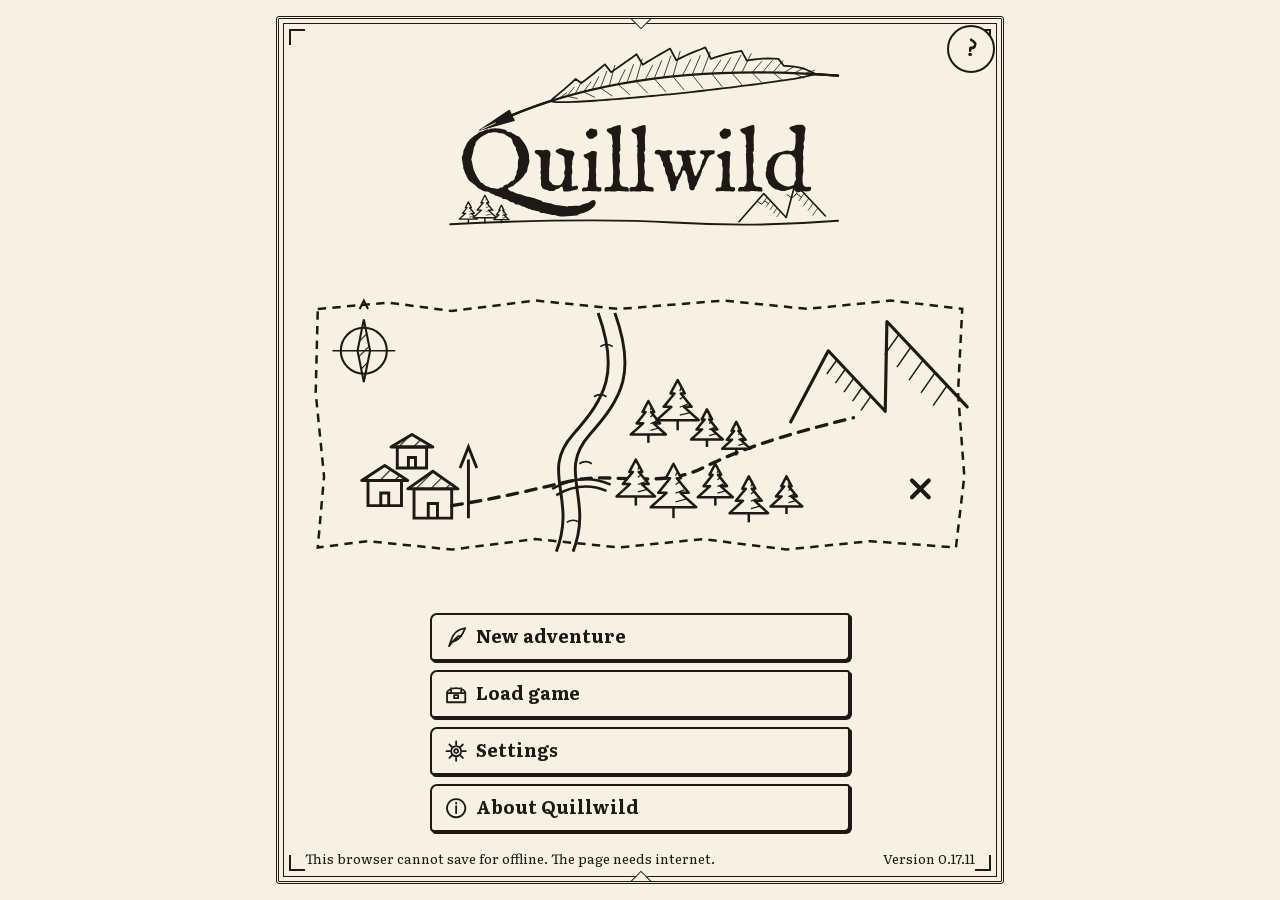
==== commit 21e765ec: "Testversion 0.17.11 (Aufgaben 40 und 41: Kleinigkeiten, Zeichenstil Hilfe und Zuhause) Quelle: Quill" ====
--- a/index.html
+++ b/index.html
@@ -10,11 +10,11 @@
 <link rel="icon" type="image/svg+xml" href="assets/logo/logo-a-icon.svg">
 <link rel="apple-touch-icon" href="assets/icons/apple-touch-icon.png">
 <link rel="manifest" href="manifest.webmanifest">
-<link rel="stylesheet" href="qw.css?v=0.17.10">
+<link rel="stylesheet" href="qw.css?v=0.17.11">
 </head>
 <body>
 <div id="app"></div>
-<script src="qw.js?v=0.17.10"></script>
+<script src="qw.js?v=0.17.11"></script>
 <script>QW.ui.start();</script>
 </body>
 </html>
--- a/qw.css
+++ b/qw.css
@@ -1 +1 @@
-@font-face{font-family:'Literata';src:url('assets/fonts/literata-regular.woff') format('woff');font-weight:400;font-style:normal;font-display:fallback}@font-face{font-family:'Literata';src:url('assets/fonts/literata-bold.woff') format('woff');font-weight:700;font-style:normal;font-display:fallback}@font-face{font-family:'IM Fell English';src:url('assets/fonts/imfell-regular.woff') format('woff');font-weight:400;font-style:normal;font-display:fallback}:root{--paper:#f7f1e3;--ink:#1d1a16;--ink-soft:#5b5246;--fs:18px;--tap:48px}html.fs-large{--fs:21px}*{box-sizing:border-box}html,body{margin:0;padding:0;background:var(--paper);color:var(--ink);font-family:'Literata',Georgia,'Times New Roman',serif;font-size:var(--fs);line-height:1.35;-webkit-text-size-adjust:100%;text-size-adjust:100%}body{overflow-x:hidden}a{color:var(--ink)}h1,h2,h3,.head{font-family:'IM Fell English',Georgia,serif;font-weight:400;margin:0;line-height:1.1}h1{font-size:1.75em}h2{font-size:1.35em}h3{font-size:1.1em}p{margin:0 0 0.5em}#app{width:100%;height:100vh;max-width:760px;margin:0 auto;padding:6px}.page{position:relative;height:100%;display:flex;flex-direction:column;border:3px double var(--ink);border-radius:3px;box-shadow:inset 0 0 0 4px var(--paper),inset 0 0 0 5px var(--ink);padding:14px 14px 10px;overflow:hidden}.page::before,.page::after{content:'';position:absolute;width:14px;height:14px;border:1.5px solid var(--ink);transform:rotate(45deg);background:var(--paper)}.page::before{top:-9px;left:50%;margin-left:-7px}.page::after{bottom:-9px;left:50%;margin-left:-7px}.page-head{flex:0 0 auto;text-align:center;margin-bottom:8px}.page-body{flex:1 1 auto;min-height:0;overflow:hidden;display:flex;flex-direction:column}.page-foot{flex:0 0 auto;padding-top:8px}.center{text-align:center}.grow{flex:1 1 auto;min-height:0}.small{font-size:0.8em}.soft{color:var(--ink-soft)}.btn{display:block;width:100%;min-height:var(--tap);margin:0 0 9px;padding:8px 12px;border:2px solid var(--ink);border-radius:7px 3px 6px 4px;background:var(--paper);color:var(--ink);box-shadow:2px 2px 0 var(--ink);font-family:inherit;font-size:1em;font-weight:700;line-height:1.2;text-align:left;cursor:pointer;-webkit-appearance:none;appearance:none;-webkit-tap-highlight-color:transparent}.btn .ic{width:1.35em;height:1.35em;vertical-align:-0.33em;margin-right:0.45em}.btn:active,.btn.is-pressed,.btn.is-on{background:var(--ink);color:var(--paper);box-shadow:none}.btn:focus{outline:2px dashed var(--ink);outline-offset:2px}.btn.is-on::after{content:' \2713'}.btn[disabled]{border-style:dashed;box-shadow:none;cursor:default}.btn-center{text-align:center}.btn-row{display:flex;margin:0 -4px}.btn-row>.btn{flex:1 1 0;margin-left:4px;margin-right:4px;width:auto;text-align:center}.btn-back{width:auto;display:inline-block;padding-right:18px}.btn-more{display:inline-block;min-height:var(--tap);min-width:var(--tap);padding:10px 6px;border:0;background:none;color:var(--ink);font-family:inherit;font-size:0.9em;font-style:italic;text-decoration:underline;cursor:pointer}.pic-row{display:flex;flex-wrap:wrap;justify-content:center;margin:0 -4px}.pic-btn{flex:0 0 auto;width:94px;min-height:78px;margin:4px;padding:6px 2px 4px;border:2px solid var(--ink);border-radius:10px 4px 9px 5px;background:var(--paper);color:var(--ink);box-shadow:2px 2px 0 var(--ink);font-family:inherit;font-size:0.78em;font-weight:700;line-height:1.1;text-align:center;cursor:pointer;-webkit-appearance:none;appearance:none}.pic-btn[disabled]{border-style:dashed;box-shadow:none;cursor:default}.pic-btn .ic{display:block;width:34px;height:34px;margin:0 auto 4px}.pic-btn:active,.pic-btn.is-on{background:var(--ink);color:var(--paper);box-shadow:none}.boxes{display:inline-block;white-space:nowrap;vertical-align:middle}.box{display:inline-block;width:14px;height:14px;margin-right:3px;border:2px solid var(--ink);border-radius:2px;background:var(--paper);vertical-align:middle}.box.on{background:var(--ink)}.box.half{background:repeating-linear-gradient(45deg,var(--ink) 0,var(--ink) 2px,var(--paper) 2px,var(--paper) 5px)}.stat{display:flex;align-items:center;justify-content:space-between;min-height:30px}.stat .ic{width:22px;height:22px;margin-right:6px;vertical-align:middle}.seal{display:inline-block;width:64px;height:64px;border:4px double var(--ink);border-radius:50%;text-align:center;line-height:52px;font-family:'IM Fell English',Georgia,serif;font-size:1.4em;transform:rotate(-8deg);background:var(--paper)}.seal .ic{width:30px;height:30px;vertical-align:middle}.rule{display:block;width:100%;height:14px;margin:6px 0}.hint{font-style:italic;font-size:0.9em;margin:4px 0}.hint .ic{width:1.3em;height:1.3em;vertical-align:-0.3em;margin-right:0.35em}.ic{display:inline-block;width:24px;height:24px}.art{display:block}.art-box{flex:1 1 auto;min-height:60px;display:flex;align-items:center;justify-content:center}.art-box>svg,.art-box>img{flex:0 0 auto;max-width:100%}.title-page .page-head{margin-bottom:0}.logo{display:block;width:100%;max-width:440px;height:auto;margin:0 auto}.logo-box{flex:0 1 auto;min-height:70px;text-align:center}.logo-box img{max-width:100%;max-height:22vh}.title-menu{flex:0 0 auto;max-width:420px;width:100%;margin:4px auto 0}.title-foot{display:flex;justify-content:space-between;align-items:flex-end;font-size:0.75em;min-height:18px}.offline-line{flex:1 1 auto;padding-right:8px}.version{flex:0 0 auto}.lead{font-size:1.05em;text-align:center;margin:8px 0}.more-text{font-size:0.95em}.section-title{font-family:'IM Fell English',Georgia,serif;font-size:1.15em;margin:6px 0 3px}.settings-offline{display:flex;align-items:center;justify-content:space-between}.btn-row-3>.btn{font-size:0.85em;padding-left:3px;padding-right:3px}.settings-offline .btn-more{flex:0 0 auto;width:auto}.update-msg{margin:0 0 2px;text-align:right;line-height:1.2;font-size:0.75em}.page-settings .section-title{margin:2px 0 2px}.tip-card{display:block;flex:0 0 auto;width:100%;box-sizing:border-box;text-align:left;font:inherit;color:var(--ink);cursor:pointer;background:var(--paper);border:3px double var(--ink);border-radius:6px;padding:6px 10px 4px;margin:12px 0 6px;min-height:48px}.page-head:empty + .page-body>.tip-card{margin-right:52px;width:auto}.tip-card .tip-text{display:block;line-height:1.3}.tip-card .ic{width:20px;height:20px;vertical-align:-4px;margin-right:6px}.tip-card .tip-ok{display:block;text-align:right;font-weight:bold;font-size:0.9em;margin-top:2px}.tut-bar{flex:0 0 auto;border:2px dashed var(--ink);border-radius:6px;padding:5px 8px;margin:0 0 6px;font-size:0.85em;line-height:1.3}.tut-bar p{margin:0}.tut-bar p .ic{width:18px;height:18px;vertical-align:-3px;margin-right:5px}.tut-bar .btn{margin-top:5px}.wev-bar{flex:0 0 auto;border:2px solid var(--ink);border-radius:6px;padding:4px 8px;margin:0 0 6px;font-size:0.8em;line-height:1.3}.wev-bar p{margin:0}.wev-bar p .ic{width:16px;height:16px;vertical-align:-3px;margin-right:5px}.inn-people{flex:0 0 auto;margin-bottom:2px}.help-page-art{min-height:90px}.update-bar{flex:0 0 auto;border:2px solid var(--ink);border-radius:6px;padding:6px 8px 2px;margin:0 0 6px;background:var(--paper)}.update-bar p{margin:0 0 4px;font-size:0.8em;line-height:1.3}.update-bar p .ic{width:18px;height:18px;vertical-align:-3px;margin-right:6px}.swatch{display:inline-block;width:84px;text-align:center;font-size:0.75em;margin:2px}.swatch svg{display:block;width:56px;height:40px;margin:0 auto 2px;border:1.5px solid var(--ink)}@media (min-width:700px){#app{padding:16px}.page{padding:22px 26px 14px}}@media (max-height:600px){.btn{margin-bottom:7px;padding-top:6px;padding-bottom:6px}.page{padding-top:10px}}.btn.btn-more{display:inline-block;width:auto;margin:0;border:0;box-shadow:none;background:none;color:var(--ink);font-weight:400;text-align:center}.btn.btn-more:active{background:var(--ink);color:var(--paper)}.step{text-align:center;letter-spacing:0.08em}.page-tight .page-head{margin-bottom:2px}.btn.btn-icon{display:inline-block;width:var(--tap);min-width:var(--tap);height:var(--tap);margin:0;padding:0;text-align:center;flex:0 0 auto}.btn.btn-icon .ic{margin:0;width:26px;height:26px;vertical-align:middle}.picker{display:flex;align-items:center;justify-content:space-between;margin:0 0 6px}.picker-label{flex:1 1 auto;text-align:center;padding:0 6px}.field-label{display:block;font-weight:700;margin:6px 0 4px}.field{display:block;width:100%;min-height:52px;margin:0 0 12px;padding:8px 12px;border:2px solid var(--ink);border-radius:4px;background:#fffdf6;color:var(--ink);font-family:inherit;font-size:1.3em}.field:focus{outline:2px dashed var(--ink);outline-offset:2px}.portrait{display:block}.portrait-big{width:150px;height:180px;margin:0 auto}@media (min-height:600px){.portrait-big{width:192px;height:230px}}.portrait-step{width:84px;height:101px;margin:6px auto 0}.portrait-mid{width:104px;height:125px;flex:0 0 auto}.pic-grid{max-width:224px;margin:4px auto 8px}.pic-grid .pic-btn{width:100px;min-height:80px}.stat-row{display:flex;align-items:center;justify-content:space-between;margin:0 0 6px}.stat-row .stat-name{flex:1 1 auto}.stat-row .stat-name .ic,.stat .ic{width:22px;height:22px;vertical-align:-5px;margin-right:6px}.stat-row .boxes{margin:0 6px}.sum-top{display:flex;align-items:center;margin-bottom:6px}.sum-text{flex:1 1 auto;padding-left:12px}.sum-text .ic{width:20px;height:20px;vertical-align:-4px}.sum-name{font-size:1.45em;margin-bottom:4px}.meter .num{font-size:0.8em;display:inline-block;min-width:3.4em;text-align:right}.meter{min-height:28px}.bld{cursor:pointer}.bld-label{font-family:'Literata',Georgia,serif;font-weight:700;font-size:12px;fill:#1d1a16}.village-line{display:flex;justify-content:center;align-items:center;margin-top:2px}.village-line>* + *{margin-left:8px}.village-line .boxes{margin-left:16px}.village-line .box{width:11px;height:11px;margin-right:2px}.time-part{white-space:nowrap}.time-part .ic{width:16px;height:16px;vertical-align:-3px;margin-right:2px}.village-line{flex-wrap:wrap}.who{display:flex;align-items:center;margin:4px 0 6px}.portrait-who{width:84px;height:101px;flex:0 0 auto}.who-text{padding-left:12px}.who-name{font-size:1.5em}.speech{position:relative;margin:6px 0 4px;padding:10px 12px;border:2px solid var(--ink);border-radius:12px 4px 12px 12px;background:#fffdf6;font-size:1.05em}.speech::before{content:'';position:absolute;top:-10px;left:34px;width:14px;height:14px;border-left:2px solid var(--ink);border-top:2px solid var(--ink);background:#fffdf6;transform:rotate(45deg)}.people{display:flex;flex-wrap:wrap;margin:0 -3px}.person-btn{display:flex;align-items:center;width:calc(50% - 6px);min-height:56px;margin:3px;padding:2px 4px;border:2px solid var(--ink);border-radius:8px 3px 7px 4px;background:var(--paper);color:var(--ink);box-shadow:2px 2px 0 var(--ink);font-family:inherit;font-size:0.85em;line-height:1.15;text-align:left;cursor:pointer}.person-btn:active{background:var(--ink);color:var(--paper)}.portrait-mini{width:44px;height:53px;flex:0 0 auto;margin-right:6px}.pic-row-4{flex-wrap:nowrap}.pic-row-4 .pic-btn{width:calc(25% - 8px);min-width:56px;font-size:0.72em}.pic-row-4 .pic-btn{word-break:keep-all;overflow-wrap:normal;-webkit-hyphens:none;hyphens:none;padding-left:1px;padding-right:1px}@media (max-width:420px){.pic-row-4 .pic-btn{font-size:0.62em;letter-spacing:-0.02em}}.map-box{flex:1 1 auto;min-height:0;display:flex;align-items:center;justify-content:center;overflow:hidden}.map{display:block}.map [data-act=tile]{cursor:pointer}.overview{display:block}.seal.seal-big{width:96px;height:96px;line-height:84px}.seal.seal-big .ic{width:48px;height:48px}.sign-list{width:100%}.sign-way{font-size:1.15em;padding:8px 6px;border-bottom:1px dashed var(--ink)}.sign-arrow{display:inline-block;width:1.6em;font-weight:700;font-size:1.3em;text-align:center}.slots{display:flex;flex-wrap:wrap;margin:0 -3px}.slot{width:calc(33.33% - 6px);height:62px;margin:3px;padding:4px;border:2px solid var(--ink);border-radius:6px 3px 5px 4px;position:relative;font-size:0.8em;line-height:1.1}.slot .ic{width:26px;height:26px;display:block}.slot-name{display:block;overflow:hidden;white-space:nowrap;text-overflow:ellipsis}.slot-n{position:absolute;right:5px;top:3px;font-weight:700}.page-fight .page-body{justify-content:flex-start}.foes{display:flex;margin:0 -3px 4px}.foe{flex:1 1 0;min-width:0;min-height:48px;margin:0 3px;padding:2px 3px 4px;border:2px solid var(--ink);border-radius:8px 4px 8px 4px;background:var(--paper);color:var(--ink);font-family:inherit;font-size:0.78em;line-height:1.1;text-align:center;cursor:pointer}.foe.is-target{border:4px double var(--ink);padding:0 1px 2px}.foe.is-gone{border-style:dashed}.foe-pic{display:block;width:100%;height:58px}.foes-1 .foe-pic{height:92px}.foes-2 .foe-pic{height:72px}.foe-name{display:block;font-weight:700;white-space:nowrap;overflow:hidden;text-overflow:ellipsis}.foes-3 .foe-name{font-size:0.82em;letter-spacing:-0.02em}.foe-bars{display:block;margin-top:2px}.foe-bars .box{width:8px;height:8px;margin-right:1px;border-width:1.5px}.calm-bar .box{border-radius:50%}.calm-bar .box.on{background:repeating-linear-gradient(45deg,var(--ink) 0,var(--ink) 1.5px,var(--paper) 1.5px,var(--paper) 3px)}.foe-nums{display:block;margin-top:2px;font-size:0.92em;line-height:1.1}.fight-danger{display:none;padding:2px 4px;font-size:0.86em;text-align:center}.fight-danger .box{width:9px;height:9px}.fight-status>span{white-space:nowrap}.fight-status .pips{flex:0 0 auto}.intent{display:block;margin-top:2px;font-size:1.15em}.intent .ic{width:18px;height:18px;vertical-align:-3px;margin-right:2px}.fight-status{display:flex;justify-content:space-between;align-items:center;padding:3px 4px;border-top:1.5px solid var(--ink);border-bottom:1.5px solid var(--ink)}.fight-status .ic{width:18px;height:18px;vertical-align:-3px;margin-right:2px}.pips{white-space:nowrap}.pip{display:inline-block;width:13px;height:13px;margin-left:3px;border:2px solid var(--ink);border-radius:50%;vertical-align:middle}.pip.on{background:var(--ink)}.fight-log{font-size:0.82em;font-style:italic;line-height:1.25;height:2.5em;margin:3px 0;overflow:hidden}.hand{display:flex;flex-direction:column}.card-btn{position:relative;display:block;min-height:48px;margin:0 0 5px;padding:3px 8px 3px 66px;border:2px solid var(--ink);border-radius:7px 3px 6px 4px;background:var(--paper);color:var(--ink);box-shadow:2px 2px 0 var(--ink);font-family:inherit;font-size:0.86em;line-height:1.15;text-align:left;cursor:pointer}.card-btn .ic{position:absolute;left:36px;top:50%;margin-top:-11px;width:22px;height:22px}.card-cost{position:absolute;left:6px;top:50%;margin-top:-12px;width:24px;height:24px;line-height:20px;border:2px solid currentColor;border-radius:50%;text-align:center;font-weight:700}.card-name{display:block;font-weight:700}.card-mp{font-weight:400;font-size:0.85em}.card-text{display:block;font-size:0.86em}.card-btn.is-on{background:var(--ink);color:var(--paper);box-shadow:none}.card-btn[disabled]{border-style:dashed;box-shadow:none;cursor:default}.card-spell{border-style:double;border-width:4px;padding:1px 6px 1px 64px}.end-pics{display:flex;justify-content:center}.end-pic{width:110px;height:88px}.foes-1 .foe-pic{height:74px}@media (min-height:700px){.fight-danger{display:block}.foes-1 .foe-pic{height:104px}.foes-2 .foe-pic{height:84px}}.page-fight .btn-row .btn{font-size:0.8em;padding:6px 3px;white-space:nowrap;overflow:hidden;text-overflow:ellipsis}.page-fight .btn-row .btn .ic{width:18px;height:18px;margin-right:3px;vertical-align:-4px}.fight-btns .fb-end{flex:2 1 0}.fight-btns .fb-flee{flex:1.3 1 0}.page-fight .fight-btns>.fb-end,.page-fight .fight-btns>.fb-flee{white-space:normal;overflow:visible;text-overflow:clip;line-height:1.1}html.fs-large .page-fight .fight-btns>.fb-end,html.fs-large .page-fight .fight-btns>.fb-flee{font-size:0.7em}@media (max-width:420px){.page-fight .fight-btns .fb-end .ic,.page-fight .fight-btns .fb-flee .ic{display:none}.page-fight .fight-btns>.btn{margin-left:2px;margin-right:2px}.page-fight .fight-btns>.fb-end,.page-fight .fight-btns>.fb-flee{flex:1 1 auto}}.fight-btns .fb-ability{flex:0 0 auto;width:var(--tap);margin-left:4px;margin-right:4px}.page-fight .btn-row .btn.fb-ability .ic{width:26px;height:26px;margin:0;vertical-align:middle}.hand.hand-grid{flex-direction:row;flex-wrap:wrap;margin:0 -3px}.hand-grid .card-btn{width:calc(50% - 6px);margin:0 3px 5px;padding:3px 4px 3px 52px;font-size:0.78em}.hand-grid .card-btn .ic{left:28px;width:18px;height:18px;margin-top:-9px}.hand-grid .card-cost{left:4px;width:22px;height:22px;line-height:18px;margin-top:-11px}.hand-grid .card-text{white-space:nowrap;overflow:hidden;text-overflow:ellipsis}.hand-grid .card-name{white-space:nowrap;overflow:hidden;text-overflow:ellipsis}.hand-grid .card-spell{padding:1px 2px 1px 50px}button.slot{background:var(--paper);color:var(--ink);font-family:inherit;text-align:left;cursor:pointer;box-shadow:2px 2px 0 var(--ink)}button.slot:active{background:var(--ink);color:var(--paper)}.slot-empty{border-style:dashed}.gear-row,.recipe{display:flex;align-items:center;width:100%;min-height:52px;margin:0 0 6px;padding:4px 8px;border:2px solid var(--ink);border-radius:7px 3px 6px 4px;background:var(--paper);color:var(--ink);box-shadow:2px 2px 0 var(--ink);font-family:inherit;font-size:0.88em;line-height:1.2;text-align:left;cursor:pointer}.gear-row .ic,.recipe .ic{width:30px;height:30px;flex:0 0 auto;margin-right:8px}.recipe[disabled]{border-style:dashed;box-shadow:none;cursor:default}.recipes{display:flex;flex-direction:column}.recipe{min-height:48px;margin-bottom:4px;padding:2px 8px}.deck-list{-webkit-column-count:2;-webkit-column-gap:8px;column-count:2;column-gap:8px;font-size:0.8em}.deck-row{position:relative;break-inside:avoid;padding:3px 0 3px 30px;border-bottom:1px dashed var(--ink);line-height:1.15}.deck-row .card-cost{left:0;top:4px;margin-top:0;width:22px;height:22px;line-height:18px;font-size:0.9em}.trade{display:flex;margin:0 -3px}.trade-col{flex:1 1 0;margin:0 3px;min-width:0}.trade-col + .trade-col{border-left:1.5px dashed var(--ink);padding-left:5px}.trade-title{font-weight:700;font-size:0.85em;text-align:center;margin-bottom:3px}.wares{display:flex;flex-wrap:wrap}.ware{position:relative;width:48px;height:52px;margin:0 2px 4px;padding:2px 0 0;border:2px solid var(--ink);border-radius:6px 3px 5px 3px;background:var(--paper);color:var(--ink);font-family:inherit;text-align:center;cursor:pointer}.ware .ic{width:24px;height:24px;display:block;margin:0 auto}.ware .price{display:block;font-weight:700;font-size:0.85em}.ware .ware-n{position:absolute;top:0;right:2px;font-size:0.65em;font-weight:700}.ware.is-on{background:var(--ink);color:var(--paper)}.ware[disabled]{border-style:dashed;cursor:default}.trade-info{font-size:0.85em;margin-top:4px}.recipes{flex-direction:row;flex-wrap:wrap;margin:0 -3px}.recipe{width:calc(50% - 6px);margin:0 3px 5px;padding:2px 4px;font-size:0.78em}.recipe .ic{width:22px;height:22px;margin-right:4px}.comp-btn.is-on{border-width:3px;box-shadow:3px 3px 0 var(--ink);font-weight:700}.comp-btn[disabled]{border-style:dashed;box-shadow:none;cursor:default}.comp-unknown,.comp-pet{display:inline-block;width:44px;height:44px;line-height:44px;margin-right:6px;text-align:center;font-size:1.6em;font-weight:700}.comp-pet .ic{width:34px;height:34px;vertical-align:middle}.talk-comp{margin:4px 0 0;font-style:italic;font-size:0.9em}.talk-comp .ic{width:18px;height:18px;vertical-align:-3px;margin-right:4px}.home-list .recipe{width:100%;margin:0 3px 6px;padding:4px 8px;font-size:0.9em}.dmap{display:block}.dmap [data-act=room]{cursor:pointer}.room-q{font-family:'IM Fell English',Georgia,serif;font-size:26px;fill:#1d1a16}.btn.btn-banner{margin:4px 0 0;min-height:48px}.boss-pic{width:180px;height:144px}.puzzle-box{flex-direction:column}.lamps{display:flex;justify-content:center}.lamp{width:56px;height:76px;margin:0 3px;border:2px solid var(--ink);border-radius:28px 28px 6px 6px;background:var(--paper);color:var(--ink);font-family:inherit;cursor:pointer}.lamp .ic{width:34px;height:34px;display:block;margin:0 auto}.lamp.is-lit{background:var(--ink);color:var(--paper)}.lamp-n{font-weight:700;font-size:0.85em}.mirrors{display:block}.mirrors [data-act=pz]{cursor:pointer}.clues{width:100%}.clue{display:flex;align-items:center;justify-content:center;min-height:34px;border-bottom:1px dashed var(--ink)}.clue .ic{width:28px;height:28px}.clue-mid{font-weight:700;font-size:1.2em;margin:0 10px;position:relative}.clue-slots{margin-left:10px;white-space:nowrap;position:relative}.clue-slot{display:inline-block;width:14px;height:14px;margin-right:3px;border:2px solid var(--ink);vertical-align:middle}.clue-slot.on{background:var(--ink)}.clue-not{font-weight:700;margin-left:6px}.stone-slots{display:flex;justify-content:center;margin-top:10px}.stone{width:64px;height:64px;margin:0 4px;border:3px double var(--ink);border-radius:50%;background:var(--paper);color:var(--ink);font-family:inherit;cursor:pointer}.stone .ic{width:34px;height:34px}.stone-n{font-size:1.1em;opacity:0.6}.riddle-goal{margin:0 0 4px;text-align:center;font-weight:700;font-size:0.95em}@media (max-width:520px){.riddle-goal{padding:0 34px}}@media (min-width:520px) and (min-height:700px){.clue{min-height:44px}.clue .ic{width:36px;height:36px}.stone{width:76px;height:76px}.stone .ic{width:42px;height:42px}}.clue-mark{display:inline-block;width:26px;margin-left:8px;font-weight:700;font-size:1.15em;text-align:center}.clue-mark.clue-bad{border:2px solid var(--ink);border-radius:50%;line-height:20px;height:22px}.btn-row-3>.btn{font-size:0.9em;padding-left:4px;padding-right:4px;white-space:nowrap}@media (max-width:420px){.btn-row-3>.btn{font-size:0.8em}.btn-row-3>.btn .ic{width:18px;height:18px}}.pic-btn{-webkit-hyphens:manual;hyphens:manual;overflow-wrap:break-word;word-wrap:break-word}.pic-btn{width:auto;min-width:94px;max-width:150px;padding-left:6px;padding-right:6px}.pic-grid .pic-btn{width:100px}.pic-row-find>.pic-btn{min-width:120px}.pic-row-5{margin-left:-2px;margin-right:-2px}.pic-row-5 .pic-btn{width:calc(20% - 4px);min-width:54px;margin-left:2px;margin-right:2px;padding-left:0;padding-right:0;font-size:0.6em;text-align:center;word-break:normal;overflow-wrap:normal;-webkit-hyphens:none;hyphens:none}.qtabs{margin-top:4px;margin-bottom:2px}.qlist{margin-top:2px}.qrow{display:flex;align-items:flex-start;min-height:48px;padding:6px 2px;border-bottom:1px dashed var(--ink)}.qrow>.ic{width:28px;height:28px;flex:0 0 auto;margin-right:8px}.qrow-text{flex:1 1 auto;line-height:1.25}.qrow-need,.qrow-day{display:block;margin-top:2px}.qrow-need .ic{width:1.1em;height:1.1em;vertical-align:-0.2em;margin-right:0.3em}.qpage{flex:1 1 auto;align-self:center;text-align:center}.consequence{font-weight:bold;text-align:center;margin:6px 0;padding:4px;border:2px solid var(--ink);border-radius:6px}.consequence .ic{width:1.3em;height:1.3em;vertical-align:-0.3em;margin-right:0.35em}.rewards{display:flex;flex-wrap:wrap;margin:4px -4px}.reward-row{width:calc(50% - 8px);margin:2px 4px;display:flex;align-items:center;min-height:32px}.reward-row .ic{width:24px;height:24px;flex:0 0 auto;margin-right:6px}.btn.btn-quest{border-style:double;border-width:5px}.help-btn{position:absolute;top:6px;right:6px;z-index:2;width:48px;height:48px;padding:0;border:2px solid var(--ink);border-radius:50%;background:var(--paper);color:var(--ink);font-family:'IM Fell English',Georgia,serif;font-size:26px;font-weight:700;line-height:44px;text-align:center;cursor:pointer}.help-btn:active{background:var(--ink);color:var(--paper)}.page-head h2,.page-head h1{margin-left:46px;margin-right:46px}.tip{border:2px dashed var(--ink);border-radius:6px;padding:4px 6px;font-style:normal}.fight-btns .fb-help{flex:0 0 auto;width:52px;font-family:'IM Fell English',Georgia,serif;font-size:24px;padding:0}.help-art{text-align:center}.menu-list .btn{margin-bottom:7px}.wm-name{font-family:'IM Fell English',Georgia,serif;fill:#1d1a16;stroke:#f7f1e3;stroke-width:4px;paint-order:stroke;font-weight:700}.overview [data-act=look]{cursor:pointer}.travel-list .btn{font-size:0.9em}.folk-art{max-height:120px}.letter{border:2px solid var(--ink);border-radius:4px;padding:6px 10px;margin:4px 0;box-shadow:3px 3px 0 var(--ink)}.letter p{margin:0 0 4px}.letter-sign{text-align:right;font-style:italic}.verse{font-style:italic}.seal-grid{margin:4px auto}.seal-row{display:flex;align-items:center;justify-content:center}.seal-rown{width:16px;font-size:0.75em;text-align:right;margin-right:4px}.seal-cell{width:46px;height:46px;margin:1px;border:1.5px solid var(--ink);border-radius:4px;display:flex;align-items:center;justify-content:center}.seal-cell .ic{width:32px;height:32px}.seal-small .seal-cell{width:30px;height:22px;margin:1px;box-sizing:border-box}.btn-row>.btn-wide{flex:2 1 0}.page-seal .seal-grid{margin-top:0}.seal-small .seal-cell .ic{width:20px;height:20px}.seal-cursor{border-width:3px;border-style:dashed}.seal-bad .seal-cell{border-style:double;border-width:4px}.seal-mark{width:16px;font-weight:700;margin-left:4px}.seal-msg{margin:2px 0}.seal-keys{display:flex;flex-wrap:wrap;justify-content:center}.seal-key{width:calc(25% - 6px);min-height:48px;margin:0 3px 2px;border:2px solid var(--ink);border-radius:6px;background:var(--paper);color:var(--ink);padding:0;cursor:pointer}.seal-key .ic{width:30px;height:30px}.seal-key:active{background:var(--ink);color:var(--paper)}.seal-key[disabled]{border-style:dashed}@media (min-width:520px){.seal-key{width:calc(12.5% - 6px)}}.travel-code{font-family:'Courier New',monospace;font-size:1.15em;font-weight:700;letter-spacing:1px;word-spacing:6px;line-height:1.6;text-align:center;padding:8px;border:2px solid var(--ink);border-radius:6px}.qr{width:240px;height:240px;max-width:100%}.code-input{width:100%;font-family:'Courier New',monospace;font-size:1em;border:2px solid var(--ink);border-radius:6px;padding:6px;background:var(--paper);color:var(--ink)}.qr-video{width:100%;max-height:300px;border:2px solid var(--ink)}.dice-row{display:flex;flex-wrap:wrap;justify-content:center;margin:2px 0 6px}.die{width:34px;height:34px;margin:2px}.dice-big .die{width:48px;height:48px}.tcard{display:inline-flex;flex-direction:column;align-items:center;justify-content:center;width:44px;height:60px;border:2px solid var(--ink);border-radius:6px;background:var(--paper);margin:2px}.tcard b{font-size:1.5em;line-height:1}.tcard .ic{width:18px;height:18px}.tcard-win{border-width:4px}.tcard-lead{border-style:double;border-width:5px}.tcard-row{display:flex;justify-content:center;flex-wrap:wrap;margin:4px 0}.tcard-hand{margin:0 0 6px}.tcard-btn{padding:0;margin:0 4px;border:0;background:none;color:var(--ink);min-width:48px;min-height:64px;cursor:pointer}.tcard-btn:active .tcard{background:var(--ink);color:var(--paper)}.tround{display:flex;align-items:center;justify-content:center}.tround .tcard{width:34px;height:46px}.tround .tcard b{font-size:1.1em}.tround .tcard .ic{width:14px;height:14px}.tround>.small{width:56px;text-align:center;overflow:hidden;text-overflow:ellipsis;white-space:nowrap}.tround>.small:first-child{width:16px}.tmark{width:20px;font-weight:700;text-align:center}.page-head h2::after{content:'';display:block;width:110px;height:7px;margin:3px auto 0;border-top:1px solid var(--ink);border-bottom:1px solid var(--ink);background:radial-gradient(circle,var(--ink) 2.5px,transparent 3px) center no-repeat;background-size:9px 7px}@media (max-height:660px){.page-head h2::after{display:none}}@media (max-height:660px){.page:not(.page-riddle) .page-head h2:only-child{min-height:33px}.page-tight:not(.page-riddle) .page-head h2:only-child{min-height:33px;margin-bottom:4px}.page-head .qtabs,.page-head .jtabs{margin-top:14px}}.page{background-image:linear-gradient(var(--ink),var(--ink)),linear-gradient(var(--ink),var(--ink)),linear-gradient(var(--ink),var(--ink)),linear-gradient(var(--ink),var(--ink)),linear-gradient(var(--ink),var(--ink)),linear-gradient(var(--ink),var(--ink)),linear-gradient(var(--ink),var(--ink)),linear-gradient(var(--ink),var(--ink));background-size:16px 2px,2px 16px,16px 2px,2px 16px,16px 2px,2px 16px,16px 2px,2px 16px;background-position:left 10px top 10px,left 10px top 10px,right 10px top 10px,right 10px top 10px,left 10px bottom 10px,left 10px bottom 10px,right 10px bottom 10px,right 10px bottom 10px;background-repeat:no-repeat}.soft{color:var(--ink);font-style:italic}.stone-n{opacity:1;font-style:italic}.scene-wrap{display:none;text-align:center;margin:-2px 0 2px}.scene-strip{display:inline-block;vertical-align:top}@media (min-height:700px) and (min-width:480px){.scene-wrap{display:block}}.rep-row{display:flex;align-items:center;padding:3px 0;border-bottom:1px dashed var(--ink)}.rep-row .ic{width:24px;height:24px;flex:0 0 24px;margin-right:8px}.rep-name{flex:1 1 auto;line-height:1.15}.confirm-box{border:2px solid var(--ink);border-radius:6px;padding:6px 8px;margin:6px 0}.confirm-box .consequence{margin:0}.chron-then{display:block;font-style:italic;margin-top:2px}.qtabs-3>.btn{font-size:0.85em;padding-left:2px;padding-right:2px;white-space:nowrap}.qtabs-3>.btn .ic{width:18px;height:18px;margin-right:3px;vertical-align:-3px}.story-aim{display:flex;align-items:flex-start;margin:8px 0 4px;font-size:1.05em}.story-aim .ic{width:24px;height:24px;flex:0 0 24px;margin-right:8px}.story-qs{margin:4px 0 0;padding-left:1.3em}.story-qs li{margin-bottom:4px}.btn.btn-say{text-align:left;line-height:1.25;padding-top:6px;padding-bottom:6px}.talk-fx{margin:4px 0 0;font-size:0.85em;font-weight:700;text-align:center}.talk-fx .ic{width:18px;height:18px;vertical-align:-3px;margin-right:5px}@media (max-width:420px),(max-height:700px){.page-talk .portrait-who{width:60px;height:72px}.page-talk .who{margin:0 0 4px}.page-talk .speech{font-size:0.92em;padding-top:6px;padding-bottom:6px}.page-talk .btn.btn-say{font-size:0.82em;min-height:48px;margin-bottom:5px;padding-top:3px;padding-bottom:3px}.page-talk .btn.btn-say .ic{width:18px;height:18px}.page-talk .talk-fx{font-size:0.78em;margin-top:2px}}.game-list{display:block}.btn.game-btn{display:flex;align-items:center;width:100%;margin:0 0 8px;text-align:left;min-height:56px}.btn.game-btn .ic{width:30px;height:30px;flex:0 0 30px;margin-right:12px}.peb-count{display:flex;flex-wrap:wrap;justify-content:center;font-size:0.85em;margin:0 34px 2px}.peb-count span{margin:0 8px}.peb-count span{white-space:nowrap}.peb-mini{vertical-align:-3px}.peb-board [data-act=pt]{cursor:pointer}.peb-rules{margin:6px 0 0;padding-left:1.4em;font-size:0.95em}.peb-rules li{margin-bottom:4px}.cup-row{display:flex;justify-content:center;margin:6px 0}.cup-btn{display:block;width:23%;max-width:90px;min-height:64px;margin:0 1%;padding:0;border:2px solid transparent;border-radius:6px;background:none;cursor:pointer}button.cup-btn{border-color:var(--ink);border-style:dashed}.cup-art{width:60px;height:64px;display:block;margin:0 auto}@media (min-width:520px){.cup-art{width:76px;height:81px}}.btn.next-line{flex:0 0 auto;margin:0 0 6px;padding:5px 8px;text-align:left;font-size:0.85em;line-height:1.25}.next-line .ic{float:left;width:24px;height:24px;margin:2px 8px 0 0}.next-line .next-text{display:block;overflow:hidden}.next-line .next-where{display:block;margin-top:1px}.qrow-story{display:flex;width:100%;border:0;border-bottom:1px dashed var(--ink);background:none;color:var(--ink);font:inherit;text-align:left}.jtabs{flex-wrap:nowrap;margin:8px 0 2px}.jtabs .pic-btn{flex:0 0 auto;width:50px;min-width:48px;min-height:52px;padding:2px 0;font-size:0.66em;margin:0 2px}.jtabs .pic-btn .ic{width:26px;height:26px;margin-bottom:2px}.jtabs .pic-btn .jt-label{display:none}.jtabs .pic-btn.is-on{flex:1 1 auto;width:auto;max-width:none;padding-left:4px;padding-right:4px}.jtabs .pic-btn.is-on .jt-label{display:block;white-space:nowrap}@media (max-width:420px){html.fs-large .btn-row .btn{min-width:0;padding-left:4px;padding-right:4px;white-space:normal;line-height:1.1;font-size:0.86em;overflow-wrap:break-word}html.fs-large .btn-row .btn .ic{margin-right:2px}html.fs-large .person-btn{font-size:0.66em;overflow-wrap:break-word}html.fs-large .slot-name{font-size:0.74em}html.fs-large .pic-row-5 .pic-btn{font-size:0.44em;letter-spacing:-0.04em}html.fs-large .pic-row-4 .pic-btn{font-size:0.56em}}.meter>span,.fight-status>span{white-space:nowrap}@media (max-width:420px){html.fs-large .meter .box{width:14px;height:14px;margin-right:1px}html.fs-large .meter .num{min-width:0}}@media (max-width:420px) and (max-height:700px){html.fs-large{--fs:19px}html.fs-large .tip-card{margin:6px 0 4px;padding:4px 8px 2px}html.fs-large .tip-card .tip-text{font-size:0.8em;line-height:1.2}html.fs-large .portrait-who{width:48px;height:58px}html.fs-large .tip-card ~ .riddle-goal + p.center.small{display:none}html.fs-large .pic-row-4 .pic-btn{font-size:0.5em;letter-spacing:-0.03em}}@media (max-height:660px){.page-tight .sum-top ~ .rule{display:none}.sum-text .small{font-size:0.74em;line-height:1.25}.stat{min-height:28px}}+@font-face{font-family:'Literata';src:url('assets/fonts/literata-regular.woff') format('woff');font-weight:400;font-style:normal;font-display:fallback}@font-face{font-family:'Literata';src:url('assets/fonts/literata-bold.woff') format('woff');font-weight:700;font-style:normal;font-display:fallback}@font-face{font-family:'IM Fell English';src:url('assets/fonts/imfell-regular.woff') format('woff');font-weight:400;font-style:normal;font-display:fallback}:root{--paper:#f7f1e3;--ink:#1d1a16;--ink-soft:#5b5246;--fs:18px;--tap:48px}html.fs-large{--fs:21px}*{box-sizing:border-box}html,body{margin:0;padding:0;background:var(--paper);color:var(--ink);font-family:'Literata',Georgia,'Times New Roman',serif;font-size:var(--fs);line-height:1.35;-webkit-text-size-adjust:100%;text-size-adjust:100%}body{overflow-x:hidden}a{color:var(--ink)}h1,h2,h3,.head{font-family:'IM Fell English',Georgia,serif;font-weight:400;margin:0;line-height:1.1}h1{font-size:1.75em}h2{font-size:1.35em}h3{font-size:1.1em}p{margin:0 0 0.5em}#app{width:100%;height:100vh;max-width:760px;margin:0 auto;padding:6px}.page{position:relative;height:100%;display:flex;flex-direction:column;border:3px double var(--ink);border-radius:3px;box-shadow:inset 0 0 0 4px var(--paper),inset 0 0 0 5px var(--ink);padding:14px 14px 10px;overflow:hidden}.page::before,.page::after{content:'';position:absolute;width:14px;height:14px;border:1.5px solid var(--ink);transform:rotate(45deg);background:var(--paper)}.page::before{top:-9px;left:50%;margin-left:-7px}.page::after{bottom:-9px;left:50%;margin-left:-7px}.page-head{flex:0 0 auto;text-align:center;margin-bottom:8px}.page-body{flex:1 1 auto;min-height:0;overflow:hidden;display:flex;flex-direction:column}.page-foot{flex:0 0 auto;padding-top:8px}.center{text-align:center}.grow{flex:1 1 auto;min-height:0}.small{font-size:0.8em}.soft{color:var(--ink-soft)}.btn{display:block;width:100%;min-height:var(--tap);margin:0 0 9px;padding:8px 12px;border:2px solid var(--ink);border-radius:7px 3px 6px 4px;background:var(--paper);color:var(--ink);box-shadow:2px 2px 0 var(--ink);font-family:inherit;font-size:1em;font-weight:700;line-height:1.2;text-align:left;cursor:pointer;-webkit-appearance:none;appearance:none;-webkit-tap-highlight-color:transparent}.btn .ic{width:1.35em;height:1.35em;vertical-align:-0.33em;margin-right:0.45em}.btn:active,.btn.is-pressed,.btn.is-on{background:var(--ink);color:var(--paper);box-shadow:none}.btn:focus{outline:2px dashed var(--ink);outline-offset:2px}.btn.is-on::after{content:' \2713'}.btn[disabled]{border-style:dashed;box-shadow:none;cursor:default}.btn-center{text-align:center}.btn-row{display:flex;margin:0 -4px}.btn-row>.btn{flex:1 1 0;margin-left:4px;margin-right:4px;width:auto;text-align:center}.btn-back{width:auto;display:inline-block;padding-right:18px}.btn-more{display:inline-block;min-height:var(--tap);min-width:var(--tap);padding:10px 6px;border:0;background:none;color:var(--ink);font-family:inherit;font-size:0.9em;font-style:italic;text-decoration:underline;cursor:pointer}.pic-row{display:flex;flex-wrap:wrap;justify-content:center;margin:0 -4px}.pic-btn{flex:0 0 auto;width:94px;min-height:78px;margin:4px;padding:6px 2px 4px;border:2px solid var(--ink);border-radius:10px 4px 9px 5px;background:var(--paper);color:var(--ink);box-shadow:2px 2px 0 var(--ink);font-family:inherit;font-size:0.78em;font-weight:700;line-height:1.1;text-align:center;cursor:pointer;-webkit-appearance:none;appearance:none}.pic-btn[disabled]{border-style:dashed;box-shadow:none;cursor:default}.pic-btn .ic{display:block;width:34px;height:34px;margin:0 auto 4px}.pic-btn:active,.pic-btn.is-on{background:var(--ink);color:var(--paper);box-shadow:none}.boxes{display:inline-block;white-space:nowrap;vertical-align:middle}.box{display:inline-block;width:14px;height:14px;margin-right:3px;border:2px solid var(--ink);border-radius:2px;background:var(--paper);vertical-align:middle}.box.on{background:var(--ink)}.box.half{background:repeating-linear-gradient(45deg,var(--ink) 0,var(--ink) 2px,var(--paper) 2px,var(--paper) 5px)}.stat{display:flex;align-items:center;justify-content:space-between;min-height:30px}.stat .ic{width:22px;height:22px;margin-right:6px;vertical-align:middle}.seal{display:inline-block;width:64px;height:64px;border:4px double var(--ink);border-radius:50%;text-align:center;line-height:52px;font-family:'IM Fell English',Georgia,serif;font-size:1.4em;transform:rotate(-8deg);background:var(--paper)}.seal .ic{width:30px;height:30px;vertical-align:middle}.rule{display:block;width:100%;height:14px;margin:6px 0}.hint{font-style:italic;font-size:0.9em;margin:4px 0}.hint .ic{width:1.3em;height:1.3em;vertical-align:-0.3em;margin-right:0.35em}.ic{display:inline-block;width:24px;height:24px}.art{display:block}.art-box{flex:1 1 auto;min-height:60px;display:flex;align-items:center;justify-content:center}.art-box>svg,.art-box>img{flex:0 0 auto;max-width:100%}.title-page .page-head{margin-bottom:0}.logo{display:block;width:100%;max-width:440px;height:auto;margin:0 auto}.logo-box{flex:0 1 auto;min-height:70px;text-align:center}.logo-box img{max-width:100%;max-height:22vh}.title-menu{flex:0 0 auto;max-width:420px;width:100%;margin:4px auto 0}.title-foot{display:flex;justify-content:space-between;align-items:flex-end;font-size:0.75em;min-height:18px}.offline-line{flex:1 1 auto;padding-right:8px}.version{flex:0 0 auto}.lead{font-size:1.05em;text-align:center;margin:8px 0}.more-text{font-size:0.95em}.section-title{font-family:'IM Fell English',Georgia,serif;font-size:1.15em;margin:6px 0 3px}.settings-offline{display:flex;align-items:center;justify-content:space-between}.btn-row-3>.btn{font-size:0.85em;padding-left:3px;padding-right:3px}.settings-offline .btn-more{flex:0 0 auto;width:auto}.update-msg{margin:0 0 2px;text-align:right;line-height:1.2;font-size:0.75em}.page-settings .section-title{margin:2px 0 2px}.tip-card{display:block;flex:0 0 auto;width:100%;box-sizing:border-box;text-align:left;font:inherit;color:var(--ink);cursor:pointer;background:var(--paper);border:3px double var(--ink);border-radius:6px;padding:6px 10px 4px;margin:12px 0 6px;min-height:48px}.page-head:empty + .page-body>.tip-card{margin-right:52px;width:auto}.tip-card .tip-text{display:block;line-height:1.3}.tip-card .ic{width:20px;height:20px;vertical-align:-4px;margin-right:6px}.tip-card .tip-ok{display:block;text-align:right;font-weight:bold;font-size:0.9em;margin-top:2px}.tut-bar{flex:0 0 auto;border:2px dashed var(--ink);border-radius:6px;padding:5px 8px;margin:0 0 6px;font-size:0.85em;line-height:1.3}.tut-bar p{margin:0}.tut-bar p .ic{width:18px;height:18px;vertical-align:-3px;margin-right:5px}.tut-bar .btn{margin-top:5px}.wev-bar{flex:0 0 auto;border:2px solid var(--ink);border-radius:6px;padding:4px 8px;margin:0 0 6px;font-size:0.8em;line-height:1.3}.wev-bar p{margin:0}.wev-bar p .ic{width:16px;height:16px;vertical-align:-3px;margin-right:5px}.inn-people{flex:0 0 auto;margin-bottom:2px}.help-page-art{min-height:90px}.update-bar{flex:0 0 auto;border:2px solid var(--ink);border-radius:6px;padding:6px 8px 2px;margin:0 0 6px;background:var(--paper)}.update-bar p{margin:0 0 4px;font-size:0.8em;line-height:1.3}.update-bar p .ic{width:18px;height:18px;vertical-align:-3px;margin-right:6px}.swatch{display:inline-block;width:84px;text-align:center;font-size:0.75em;margin:2px}.swatch svg{display:block;width:56px;height:40px;margin:0 auto 2px;border:1.5px solid var(--ink)}@media (min-width:700px){#app{padding:16px}.page{padding:22px 26px 14px}}@media (max-height:600px){.btn{margin-bottom:7px;padding-top:6px;padding-bottom:6px}.page{padding-top:10px}}.btn.btn-more{display:inline-block;width:auto;margin:0;border:0;box-shadow:none;background:none;color:var(--ink);font-weight:400;text-align:center}.btn.btn-more:active{background:var(--ink);color:var(--paper)}.step{text-align:center;letter-spacing:0.08em}.page-tight .page-head{margin-bottom:2px}.btn.btn-icon{display:inline-block;width:var(--tap);min-width:var(--tap);height:var(--tap);margin:0;padding:0;text-align:center;flex:0 0 auto}.btn.btn-icon .ic{margin:0;width:26px;height:26px;vertical-align:middle}.picker{display:flex;align-items:center;justify-content:space-between;margin:0 0 6px}.picker-label{flex:1 1 auto;text-align:center;padding:0 6px}.field-label{display:block;font-weight:700;margin:6px 0 4px}.field{display:block;width:100%;min-height:52px;margin:0 0 12px;padding:8px 12px;border:2px solid var(--ink);border-radius:4px;background:#fffdf6;color:var(--ink);font-family:inherit;font-size:1.3em}.field:focus{outline:2px dashed var(--ink);outline-offset:2px}.portrait{display:block}.portrait-big{width:150px;height:180px;margin:0 auto}@media (min-height:600px){.portrait-big{width:192px;height:230px}}.portrait-step{width:84px;height:101px;margin:6px auto 0}.portrait-mid{width:104px;height:125px;flex:0 0 auto}.pic-grid{max-width:224px;margin:4px auto 8px}.pic-grid .pic-btn{width:100px;min-height:80px}.stat-row{display:flex;align-items:center;justify-content:space-between;margin:0 0 6px}.stat-row .stat-name{flex:1 1 auto}.stat-row .stat-name .ic,.stat .ic{width:22px;height:22px;vertical-align:-5px;margin-right:6px}.stat-row .boxes{margin:0 6px}.sum-top{display:flex;align-items:center;margin-bottom:6px}.sum-text{flex:1 1 auto;padding-left:12px}.sum-text .ic{width:20px;height:20px;vertical-align:-4px}.sum-name{font-size:1.45em;margin-bottom:4px}.meter .num{font-size:0.8em;display:inline-block;min-width:3.4em;text-align:right}.meter{min-height:28px}.bld{cursor:pointer}.bld-label{font-family:'Literata',Georgia,serif;font-weight:700;font-size:12px;fill:#1d1a16}.village-line{display:flex;justify-content:center;align-items:center;margin-top:2px}.village-line>* + *{margin-left:8px}.village-line .boxes{margin-left:16px}.village-line .box{width:11px;height:11px;margin-right:2px}.time-part{white-space:nowrap}.time-part .ic{width:16px;height:16px;vertical-align:-3px;margin-right:2px}.village-line{flex-wrap:wrap}.who{display:flex;align-items:center;margin:4px 0 6px}.portrait-who{width:84px;height:101px;flex:0 0 auto}.who-text{padding-left:12px}.who-name{font-size:1.5em}.speech{position:relative;margin:6px 0 4px;padding:10px 12px;border:2px solid var(--ink);border-radius:12px 4px 12px 12px;background:#fffdf6;font-size:1.05em}.speech::before{content:'';position:absolute;top:-10px;left:34px;width:14px;height:14px;border-left:2px solid var(--ink);border-top:2px solid var(--ink);background:#fffdf6;transform:rotate(45deg)}.people{display:flex;flex-wrap:wrap;margin:0 -3px}.person-btn{display:flex;align-items:center;width:calc(50% - 6px);min-height:56px;margin:3px;padding:2px 4px;border:2px solid var(--ink);border-radius:8px 3px 7px 4px;background:var(--paper);color:var(--ink);box-shadow:2px 2px 0 var(--ink);font-family:inherit;font-size:0.85em;line-height:1.15;text-align:left;cursor:pointer}.person-btn:active{background:var(--ink);color:var(--paper)}.portrait-mini{width:44px;height:53px;flex:0 0 auto;margin-right:6px}.pic-row-4{flex-wrap:nowrap}.pic-row-4 .pic-btn{width:calc(25% - 8px);min-width:56px;font-size:0.72em}.pic-row-4 .pic-btn{word-break:keep-all;overflow-wrap:normal;-webkit-hyphens:none;hyphens:none;padding-left:1px;padding-right:1px}@media (max-width:420px){.pic-row-4 .pic-btn{font-size:0.62em;letter-spacing:-0.02em}}.map-box{flex:1 1 auto;min-height:0;display:flex;align-items:center;justify-content:center;overflow:hidden}.map{display:block}.map [data-act=tile]{cursor:pointer}.overview{display:block}.seal.seal-big{width:96px;height:96px;line-height:84px}.seal.seal-big .ic{width:48px;height:48px}.sign-list{width:100%}.sign-way{font-size:1.15em;padding:8px 6px;border-bottom:1px dashed var(--ink)}.sign-arrow{display:inline-block;width:1.6em;font-weight:700;font-size:1.3em;text-align:center}.slots{display:flex;flex-wrap:wrap;margin:0 -3px}.slot{width:calc(33.33% - 6px);height:62px;margin:3px;padding:4px;border:2px solid var(--ink);border-radius:6px 3px 5px 4px;position:relative;font-size:0.8em;line-height:1.1}.slot .ic{width:26px;height:26px;display:block}.slot-name{display:block;overflow:hidden;white-space:nowrap;text-overflow:ellipsis}.slot-n{position:absolute;right:5px;top:3px;font-weight:700}.page-fight .page-body{justify-content:flex-start}.foes{display:flex;margin:0 -3px 4px}.foe{flex:1 1 0;min-width:0;min-height:48px;margin:0 3px;padding:2px 3px 4px;border:2px solid var(--ink);border-radius:8px 4px 8px 4px;background:var(--paper);color:var(--ink);font-family:inherit;font-size:0.78em;line-height:1.1;text-align:center;cursor:pointer}.foe.is-target{border:4px double var(--ink);padding:0 1px 2px}.foe.is-gone{border-style:dashed}.foe-pic{display:block;width:100%;height:58px}.foes-1 .foe-pic{height:92px}.foes-2 .foe-pic{height:72px}.foe-name{display:block;font-weight:700;white-space:nowrap;overflow:hidden;text-overflow:ellipsis}.foes-3 .foe-name{font-size:0.82em;letter-spacing:-0.02em}.foe-bars{display:block;margin-top:2px}.foe-bars .box{width:8px;height:8px;margin-right:1px;border-width:1.5px}.calm-bar .box{border-radius:50%}.calm-bar .box.on{background:repeating-linear-gradient(45deg,var(--ink) 0,var(--ink) 1.5px,var(--paper) 1.5px,var(--paper) 3px)}.foe-nums{display:block;margin-top:2px;font-size:0.92em;line-height:1.1}.fight-danger{display:none;padding:2px 4px;font-size:0.86em;text-align:center}.fight-danger .box{width:9px;height:9px}.fight-status>span{white-space:nowrap}.fight-status .pips{flex:0 0 auto}.intent{display:block;margin-top:2px;font-size:1.15em}.intent .ic{width:18px;height:18px;vertical-align:-3px;margin-right:2px}.fight-status{display:flex;justify-content:space-between;align-items:center;padding:3px 4px;border-top:1.5px solid var(--ink);border-bottom:1.5px solid var(--ink)}.fight-status .ic{width:18px;height:18px;vertical-align:-3px;margin-right:2px}.pips{white-space:nowrap}.pip{display:inline-block;width:13px;height:13px;margin-left:3px;border:2px solid var(--ink);border-radius:50%;vertical-align:middle}.pip.on{background:var(--ink)}.fight-log{font-size:0.82em;font-style:italic;line-height:1.25;height:2.5em;margin:3px 0;overflow:hidden}.hand{display:flex;flex-direction:column}.card-row{display:flex;align-items:stretch;margin:0 0 5px}.card-row .card-btn{flex:1 1 auto;min-width:0;margin:0 4px 0 0}.card-info{flex:0 0 48px;width:48px;min-height:48px;padding:0;border:2px solid var(--ink);border-radius:4px 7px 4px 6px;background:var(--paper);color:var(--ink);box-shadow:2px 2px 0 var(--ink);cursor:pointer;display:flex;align-items:center;justify-content:center}.card-info .ic{width:22px;height:22px}.card-info.is-on{background:var(--ink);color:var(--paper);box-shadow:none}.card-info[disabled]{border-style:dashed;box-shadow:none;cursor:default}.card-btn{position:relative;display:block;min-height:48px;margin:0 0 5px;padding:3px 8px 3px 66px;border:2px solid var(--ink);border-radius:7px 3px 6px 4px;background:var(--paper);color:var(--ink);box-shadow:2px 2px 0 var(--ink);font-family:inherit;font-size:0.86em;line-height:1.15;text-align:left;cursor:pointer}.card-btn .ic{position:absolute;left:36px;top:50%;margin-top:-11px;width:22px;height:22px}.card-cost{position:absolute;left:6px;top:50%;margin-top:-12px;width:24px;height:24px;line-height:20px;border:2px solid currentColor;border-radius:50%;text-align:center;font-weight:700}.card-name{display:block;font-weight:700}.card-mp{font-weight:400;font-size:0.85em}.card-text{display:block;font-size:0.86em}.card-btn.is-on{background:var(--ink);color:var(--paper);box-shadow:none}.card-btn[disabled]{border-style:dashed;box-shadow:none;cursor:default}.card-spell{border-style:double;border-width:4px;padding:1px 6px 1px 64px}.end-pics{display:flex;justify-content:center}.end-pic{width:110px;height:88px}.foes-1 .foe-pic{height:74px}@media (min-height:700px){.fight-danger{display:block}.foes-1 .foe-pic{height:104px}.foes-2 .foe-pic{height:84px}}@media (min-width:600px) and (min-height:700px){.foes-1 .foe-pic{height:150px}.foes-2 .foe-pic{height:130px}.foes-3 .foe-pic{height:110px}.end-pic{width:150px;height:120px}}.page-fight .btn-row .btn{font-size:0.8em;padding:6px 3px;white-space:nowrap;overflow:hidden;text-overflow:ellipsis}.page-fight .btn-row .btn .ic{width:18px;height:18px;margin-right:3px;vertical-align:-4px}.fight-btns .fb-end{flex:2 1 0}.fight-btns .fb-flee{flex:1.3 1 0}.page-fight .fight-btns>.fb-end,.page-fight .fight-btns>.fb-flee{white-space:normal;overflow:visible;text-overflow:clip;line-height:1.1}html.fs-large .page-fight .fight-btns>.fb-end,html.fs-large .page-fight .fight-btns>.fb-flee{font-size:0.7em}@media (max-width:420px){.page-fight .fight-btns .fb-end .ic,.page-fight .fight-btns .fb-flee .ic{display:none}.page-fight .fight-btns>.btn{margin-left:2px;margin-right:2px}.page-fight .fight-btns>.fb-end,.page-fight .fight-btns>.fb-flee{flex:1 1 auto}}.fight-btns .fb-ability{flex:0 0 auto;width:var(--tap);margin-left:4px;margin-right:4px}.page-fight .btn-row .btn.fb-ability .ic{width:26px;height:26px;margin:0;vertical-align:middle}.hand.hand-grid{flex-direction:row;flex-wrap:wrap;margin:0 -3px}.hand-grid .card-row{width:calc(50% - 6px);margin:0 3px 5px}.hand-grid .card-row .card-btn{width:auto;margin:0 3px 0 0;padding:3px 4px 3px 52px;font-size:0.78em}.hand-grid .card-btn .ic{left:28px;width:18px;height:18px;margin-top:-9px}@media (max-width:420px){.hand-grid .card-row .card-btn{padding:3px 1px 3px 25px;font-size:0.7em;letter-spacing:-0.01em}.hand-grid .card-btn .ic{display:none}}.hand-grid .card-cost{left:4px;width:22px;height:22px;line-height:18px;margin-top:-11px}@media (max-width:420px){.hand-grid .card-cost{left:2px;width:20px;height:20px;line-height:16px;margin-top:-10px;font-size:0.9em}}.hand-grid .card-text{white-space:nowrap;overflow:hidden;text-overflow:ellipsis}.hand-grid .card-name{white-space:normal;overflow:hidden;line-height:1.1;word-break:break-word;overflow-wrap:anywhere}.hand-grid .card-row .card-spell{padding:1px 2px 1px 50px}@media (max-width:420px){.hand-grid .card-row .card-spell{padding:1px 1px 1px 23px}}button.slot{background:var(--paper);color:var(--ink);font-family:inherit;text-align:left;cursor:pointer;box-shadow:2px 2px 0 var(--ink)}button.slot:active{background:var(--ink);color:var(--paper)}.slot-empty{border-style:dashed}.gear-row,.recipe{display:flex;align-items:center;width:100%;min-height:52px;margin:0 0 6px;padding:4px 8px;border:2px solid var(--ink);border-radius:7px 3px 6px 4px;background:var(--paper);color:var(--ink);box-shadow:2px 2px 0 var(--ink);font-family:inherit;font-size:0.88em;line-height:1.2;text-align:left;cursor:pointer}.gear-row .ic,.recipe .ic{width:30px;height:30px;flex:0 0 auto;margin-right:8px}.recipe[disabled]{border-style:dashed;box-shadow:none;cursor:default}.recipes{display:flex;flex-direction:column}.recipe{min-height:48px;margin-bottom:4px;padding:2px 8px}.deck-list{-webkit-column-count:2;-webkit-column-gap:8px;column-count:2;column-gap:8px;font-size:0.8em}.deck-row{position:relative;break-inside:avoid;padding:3px 0 3px 30px;border-bottom:1px dashed var(--ink);line-height:1.15}.deck-row .card-cost{left:0;top:4px;margin-top:0;width:22px;height:22px;line-height:18px;font-size:0.9em}.trade{display:flex;margin:0 -3px}.trade-col{flex:1 1 0;margin:0 3px;min-width:0}.trade-col + .trade-col{border-left:1.5px dashed var(--ink);padding-left:5px}.trade-title{font-weight:700;font-size:0.85em;text-align:center;margin-bottom:3px}.wares{display:flex;flex-wrap:wrap}.ware{position:relative;width:48px;height:52px;margin:0 2px 4px;padding:2px 0 0;border:2px solid var(--ink);border-radius:6px 3px 5px 3px;background:var(--paper);color:var(--ink);font-family:inherit;text-align:center;cursor:pointer}.ware .ic{width:24px;height:24px;display:block;margin:0 auto}.ware .price{display:block;font-weight:700;font-size:0.85em}.ware .ware-n{position:absolute;top:0;right:2px;font-size:0.65em;font-weight:700}.ware.is-on{background:var(--ink);color:var(--paper)}.ware[disabled]{border-style:dashed;cursor:default}.trade-info{font-size:0.85em;margin-top:4px}.recipes{flex-direction:row;flex-wrap:wrap;margin:0 -3px}.recipe{width:calc(50% - 6px);margin:0 3px 5px;padding:2px 4px;font-size:0.78em}.recipe .ic{width:22px;height:22px;margin-right:4px}.comp-btn.is-on{border-width:3px;box-shadow:3px 3px 0 var(--ink);font-weight:700}.comp-btn[disabled]{border-style:dashed;box-shadow:none;cursor:default}.comp-unknown,.comp-pet{display:inline-block;width:44px;height:44px;line-height:44px;margin-right:6px;text-align:center;font-size:1.6em;font-weight:700}.comp-pet .ic{width:34px;height:34px;vertical-align:middle}.talk-comp{margin:4px 0 0;font-style:italic;font-size:0.9em}.talk-comp .ic{width:18px;height:18px;vertical-align:-3px;margin-right:4px}.home-list .recipe{width:100%;margin:0 3px 6px;padding:4px 8px;font-size:0.9em}.dmap{display:block}.dmap [data-act=room]{cursor:pointer}.room-q{font-family:'IM Fell English',Georgia,serif;font-size:26px;fill:#1d1a16}.btn.btn-banner{margin:4px 0 0;min-height:48px}.boss-pic{width:180px;height:144px}.puzzle-box{flex-direction:column}.lamps{display:flex;justify-content:center}.lamp{width:56px;height:76px;margin:0 3px;border:2px solid var(--ink);border-radius:28px 28px 6px 6px;background:var(--paper);color:var(--ink);font-family:inherit;cursor:pointer}.lamp .ic{width:34px;height:34px;display:block;margin:0 auto}.lamp.is-lit{background:var(--ink);color:var(--paper)}.lamp-n{font-weight:700;font-size:0.85em}.mirrors{display:block}.mirrors [data-act=pz]{cursor:pointer}.clues{width:100%}.clue{display:flex;align-items:center;justify-content:center;min-height:34px;border-bottom:1px dashed var(--ink)}.clue .ic{width:28px;height:28px}.clue-mid{font-weight:700;font-size:1.2em;margin:0 10px;position:relative}.clue-slots{margin-left:10px;white-space:nowrap;position:relative}.clue-slot{display:inline-block;width:14px;height:14px;margin-right:3px;border:2px solid var(--ink);vertical-align:middle}.clue-slot.on{background:var(--ink)}.clue-not{font-weight:700;margin-left:6px}.stone-slots{display:flex;justify-content:center;margin-top:10px}.stone{width:64px;height:64px;margin:0 4px;border:3px double var(--ink);border-radius:50%;background:var(--paper);color:var(--ink);font-family:inherit;cursor:pointer}.stone .ic{width:34px;height:34px}.stone-n{font-size:1.1em;opacity:0.6}.riddle-goal{margin:0 0 4px;text-align:center;font-weight:700;font-size:0.95em}@media (max-width:520px){.riddle-goal{padding:0 34px}}@media (min-width:520px) and (min-height:700px){.clue{min-height:44px}.clue .ic{width:36px;height:36px}.stone{width:76px;height:76px}.stone .ic{width:42px;height:42px}}.clue-mark{display:inline-block;width:26px;margin-left:8px;font-weight:700;font-size:1.15em;text-align:center}.clue-mark.clue-bad{border:2px solid var(--ink);border-radius:50%;line-height:20px;height:22px}.btn-row-3>.btn{font-size:0.9em;padding-left:4px;padding-right:4px;white-space:nowrap}@media (max-width:420px){.btn-row-3>.btn{font-size:0.8em}.btn-row-3>.btn .ic{width:18px;height:18px}}.pic-btn{-webkit-hyphens:manual;hyphens:manual;overflow-wrap:break-word;word-wrap:break-word}.pic-btn{width:auto;min-width:94px;max-width:150px;padding-left:6px;padding-right:6px}.pic-grid .pic-btn{width:100px}.pic-row-find>.pic-btn{min-width:120px}.pic-row-5{margin-left:-2px;margin-right:-2px}.pic-row-5 .pic-btn{width:calc(20% - 4px);min-width:54px;margin-left:2px;margin-right:2px;padding-left:0;padding-right:0;font-size:0.6em;text-align:center;word-break:normal;overflow-wrap:normal;-webkit-hyphens:none;hyphens:none}.qtabs{margin-top:4px;margin-bottom:2px}.qlist{margin-top:2px}.qrow{display:flex;align-items:flex-start;min-height:48px;padding:6px 2px;border-bottom:1px dashed var(--ink)}.qrow>.ic{width:28px;height:28px;flex:0 0 auto;margin-right:8px}.qrow-text{flex:1 1 auto;line-height:1.25}.qrow-need,.qrow-day{display:block;margin-top:2px}.qrow-need .ic{width:1.1em;height:1.1em;vertical-align:-0.2em;margin-right:0.3em}.qpage{flex:1 1 auto;align-self:center;text-align:center}.consequence{font-weight:bold;text-align:center;margin:6px 0;padding:4px;border:2px solid var(--ink);border-radius:6px}.consequence .ic{width:1.3em;height:1.3em;vertical-align:-0.3em;margin-right:0.35em}.rewards{display:flex;flex-wrap:wrap;margin:4px -4px}.reward-row{width:calc(50% - 8px);margin:2px 4px;display:flex;align-items:center;min-height:32px}.reward-row .ic{width:24px;height:24px;flex:0 0 auto;margin-right:6px}.btn.btn-quest{border-style:double;border-width:5px}.help-btn{position:absolute;top:6px;right:6px;z-index:2;width:48px;height:48px;padding:0;border:2px solid var(--ink);border-radius:50%;background:var(--paper);color:var(--ink);font-family:'IM Fell English',Georgia,serif;font-size:26px;font-weight:700;line-height:44px;text-align:center;cursor:pointer}.help-btn:active{background:var(--ink);color:var(--paper)}.page-head h2,.page-head h1{margin-left:46px;margin-right:46px}.tip{border:2px dashed var(--ink);border-radius:6px;padding:4px 6px;font-style:normal}.fight-btns .fb-help{flex:0 0 auto;width:52px;font-family:'IM Fell English',Georgia,serif;font-size:24px;padding:0}.help-art{text-align:center}.menu-list .btn{margin-bottom:7px}.wm-name{font-family:'IM Fell English',Georgia,serif;fill:#1d1a16;stroke:#f7f1e3;stroke-width:4px;paint-order:stroke;font-weight:700}.overview [data-act=look]{cursor:pointer}.travel-list .btn{font-size:0.9em}.folk-art{max-height:120px}.letter{border:2px solid var(--ink);border-radius:4px;padding:6px 10px;margin:4px 0;box-shadow:3px 3px 0 var(--ink)}.letter p{margin:0 0 4px}.letter-sign{text-align:right;font-style:italic}.verse{font-style:italic}.seal-grid{margin:4px auto}.seal-row{display:flex;align-items:center;justify-content:center}.seal-rown{width:16px;font-size:0.75em;text-align:right;margin-right:4px}.seal-cell{width:46px;height:46px;margin:1px;border:1.5px solid var(--ink);border-radius:4px;display:flex;align-items:center;justify-content:center}.seal-cell .ic{width:32px;height:32px}.seal-small .seal-cell{width:30px;height:22px;margin:1px;box-sizing:border-box}.btn-row>.btn-wide{flex:2 1 0}.page-seal .seal-grid{margin-top:0}.seal-small .seal-cell .ic{width:20px;height:20px}.seal-cursor{border-width:3px;border-style:dashed}.seal-bad .seal-cell{border-style:double;border-width:4px}.seal-mark{width:16px;font-weight:700;margin-left:4px}.seal-msg{margin:2px 0}.seal-keys{display:flex;flex-wrap:wrap;justify-content:center}.seal-key{width:calc(25% - 6px);min-height:48px;margin:0 3px 2px;border:2px solid var(--ink);border-radius:6px;background:var(--paper);color:var(--ink);padding:0;cursor:pointer}.seal-key .ic{width:30px;height:30px}.seal-key:active{background:var(--ink);color:var(--paper)}.seal-key[disabled]{border-style:dashed}@media (min-width:520px){.seal-key{width:calc(12.5% - 6px)}}.travel-code{font-family:'Courier New',monospace;font-size:1.15em;font-weight:700;letter-spacing:1px;word-spacing:6px;line-height:1.6;text-align:center;padding:8px;border:2px solid var(--ink);border-radius:6px}.qr{width:240px;height:240px;max-width:100%}.code-input{width:100%;font-family:'Courier New',monospace;font-size:1em;border:2px solid var(--ink);border-radius:6px;padding:6px;background:var(--paper);color:var(--ink)}.qr-video{width:100%;max-height:300px;border:2px solid var(--ink)}.dice-row{display:flex;flex-wrap:wrap;justify-content:center;margin:2px 0 6px}.die{width:34px;height:34px;margin:2px}.dice-big .die{width:48px;height:48px}.tcard{display:inline-flex;flex-direction:column;align-items:center;justify-content:center;width:44px;height:60px;border:2px solid var(--ink);border-radius:6px;background:var(--paper);margin:2px}.tcard b{font-size:1.5em;line-height:1}.tcard .ic{width:18px;height:18px}.tcard-win{border-width:4px}.tcard-lead{border-style:double;border-width:5px}.tcard-row{display:flex;justify-content:center;flex-wrap:wrap;margin:4px 0}.tcard-hand{margin:0 0 6px}.tcard-btn{padding:0;margin:0 4px;border:0;background:none;color:var(--ink);min-width:48px;min-height:64px;cursor:pointer}.tcard-btn:active .tcard{background:var(--ink);color:var(--paper)}.tround{display:flex;align-items:center;justify-content:center}.tround .tcard{width:34px;height:46px}.tround .tcard b{font-size:1.1em}.tround .tcard .ic{width:14px;height:14px}.tround>.small{width:56px;text-align:center;overflow:hidden;text-overflow:ellipsis;white-space:nowrap}.tround>.small:first-child{width:16px}.tmark{width:20px;font-weight:700;text-align:center}.page-head h2::after{content:'';display:block;width:110px;height:7px;margin:3px auto 0;border-top:1px solid var(--ink);border-bottom:1px solid var(--ink);background:radial-gradient(circle,var(--ink) 2.5px,transparent 3px) center no-repeat;background-size:9px 7px}@media (max-height:660px){.page-head h2::after{display:none}}@media (max-height:660px){.page:not(.page-riddle) .page-head h2:only-child{min-height:33px}.page-tight:not(.page-riddle) .page-head h2:only-child{min-height:33px;margin-bottom:4px}.page-head .qtabs,.page-head .jtabs{margin-top:14px}}.page{background-image:linear-gradient(var(--ink),var(--ink)),linear-gradient(var(--ink),var(--ink)),linear-gradient(var(--ink),var(--ink)),linear-gradient(var(--ink),var(--ink)),linear-gradient(var(--ink),var(--ink)),linear-gradient(var(--ink),var(--ink)),linear-gradient(var(--ink),var(--ink)),linear-gradient(var(--ink),var(--ink));background-size:16px 2px,2px 16px,16px 2px,2px 16px,16px 2px,2px 16px,16px 2px,2px 16px;background-position:left 10px top 10px,left 10px top 10px,right 10px top 10px,right 10px top 10px,left 10px bottom 10px,left 10px bottom 10px,right 10px bottom 10px,right 10px bottom 10px;background-repeat:no-repeat}.soft{color:var(--ink);font-style:italic}.stone-n{opacity:1;font-style:italic}.scene-wrap{display:none;text-align:center;margin:-2px 0 2px}.scene-strip{display:inline-block;vertical-align:top}@media (min-height:700px) and (min-width:480px){.scene-wrap{display:block}}.rep-row{display:flex;align-items:center;padding:3px 0;border-bottom:1px dashed var(--ink)}.rep-row .ic{width:24px;height:24px;flex:0 0 24px;margin-right:8px}.rep-name{flex:1 1 auto;line-height:1.15}.confirm-box{border:2px solid var(--ink);border-radius:6px;padding:6px 8px;margin:6px 0}.confirm-box .consequence{margin:0}.chron-then{display:block;font-style:italic;margin-top:2px}.qtabs-3>.btn{font-size:0.85em;padding-left:2px;padding-right:2px;white-space:nowrap}.qtabs-3>.btn .ic{width:18px;height:18px;margin-right:3px;vertical-align:-3px}.story-aim{display:flex;align-items:flex-start;margin:8px 0 4px;font-size:1.05em}.story-aim .ic{width:24px;height:24px;flex:0 0 24px;margin-right:8px}.story-qs{margin:4px 0 0;padding-left:1.3em}.story-qs li{margin-bottom:4px}.btn.btn-say{text-align:left;line-height:1.25;padding-top:6px;padding-bottom:6px}.talk-fx{margin:4px 0 0;font-size:0.85em;font-weight:700;text-align:center}.talk-fx .ic{width:18px;height:18px;vertical-align:-3px;margin-right:5px}@media (max-width:420px),(max-height:700px){.page-talk .portrait-who{width:60px;height:72px}.page-talk .who{margin:0 0 4px}.page-talk .speech{font-size:0.92em;padding-top:6px;padding-bottom:6px}.page-talk .btn.btn-say{font-size:0.82em;min-height:48px;margin-bottom:5px;padding-top:3px;padding-bottom:3px}.page-talk .btn.btn-say .ic{width:18px;height:18px}.page-talk .talk-fx{font-size:0.78em;margin-top:2px}}.game-list{display:block}.btn.game-btn{display:flex;align-items:center;width:100%;margin:0 0 8px;text-align:left;min-height:56px}.btn.game-btn .ic{width:30px;height:30px;flex:0 0 30px;margin-right:12px}.peb-count{display:flex;flex-wrap:wrap;justify-content:center;font-size:0.85em;margin:0 34px 2px}.peb-count span{margin:0 8px}.peb-count span{white-space:nowrap}.peb-mini{vertical-align:-3px}.peb-board [data-act=pt]{cursor:pointer}.peb-rules{margin:6px 0 0;padding-left:1.4em;font-size:0.95em}.peb-rules li{margin-bottom:4px}.cup-row{display:flex;justify-content:center;margin:6px 0}.cup-btn{display:block;width:23%;max-width:90px;min-height:64px;margin:0 1%;padding:0;border:2px solid transparent;border-radius:6px;background:none;cursor:pointer}button.cup-btn{border-color:var(--ink);border-style:dashed}.cup-art{width:60px;height:64px;display:block;margin:0 auto}@media (min-width:520px){.cup-art{width:76px;height:81px}}.btn.next-line{flex:0 0 auto;margin:0 0 6px;padding:5px 8px;text-align:left;font-size:0.85em;line-height:1.25}.next-line .ic{float:left;width:24px;height:24px;margin:2px 8px 0 0}.next-line .next-text{display:block;overflow:hidden}.next-line .next-where{display:block;margin-top:1px}.qrow-story{display:flex;width:100%;border:0;border-bottom:1px dashed var(--ink);background:none;color:var(--ink);font:inherit;text-align:left}.jtabs{flex-wrap:nowrap;margin:8px 0 2px}.jtabs .pic-btn{flex:0 0 auto;width:50px;min-width:48px;min-height:52px;padding:2px 0;font-size:0.66em;margin:0 2px}.jtabs .pic-btn .ic{width:26px;height:26px;margin-bottom:2px}.jtabs .pic-btn .jt-label{display:none}.jtabs .pic-btn.is-on{flex:1 1 auto;width:auto;max-width:none;padding-left:4px;padding-right:4px}.jtabs .pic-btn.is-on .jt-label{display:block;white-space:nowrap}@media (max-width:420px){html.fs-large .btn-row .btn{min-width:0;padding-left:4px;padding-right:4px;white-space:normal;line-height:1.1;font-size:0.86em;overflow-wrap:break-word}html.fs-large .btn-row .btn .ic{margin-right:2px}html.fs-large .person-btn{font-size:0.66em;overflow-wrap:break-word}html.fs-large .slot-name{font-size:0.74em}html.fs-large .pic-row-5 .pic-btn{font-size:0.44em;letter-spacing:-0.04em}html.fs-large .pic-row-4 .pic-btn{font-size:0.56em}}.meter>span,.fight-status>span{white-space:nowrap}@media (max-width:420px){html.fs-large .meter .box{width:14px;height:14px;margin-right:1px}html.fs-large .meter .num{min-width:0}}@media (max-width:420px) and (max-height:700px){html.fs-large{--fs:19px}html.fs-large .tip-card{margin:6px 0 4px;padding:4px 8px 2px}html.fs-large .tip-card .tip-text{font-size:0.8em;line-height:1.2}html.fs-large .portrait-who{width:48px;height:58px}html.fs-large .tip-card ~ .riddle-goal + p.center.small{display:none}html.fs-large .pic-row-4 .pic-btn{font-size:0.5em;letter-spacing:-0.03em}}@media (max-height:660px){.page-tight .sum-top ~ .rule{display:none}.sum-text .small{font-size:0.74em;line-height:1.25}.stat{min-height:28px}}
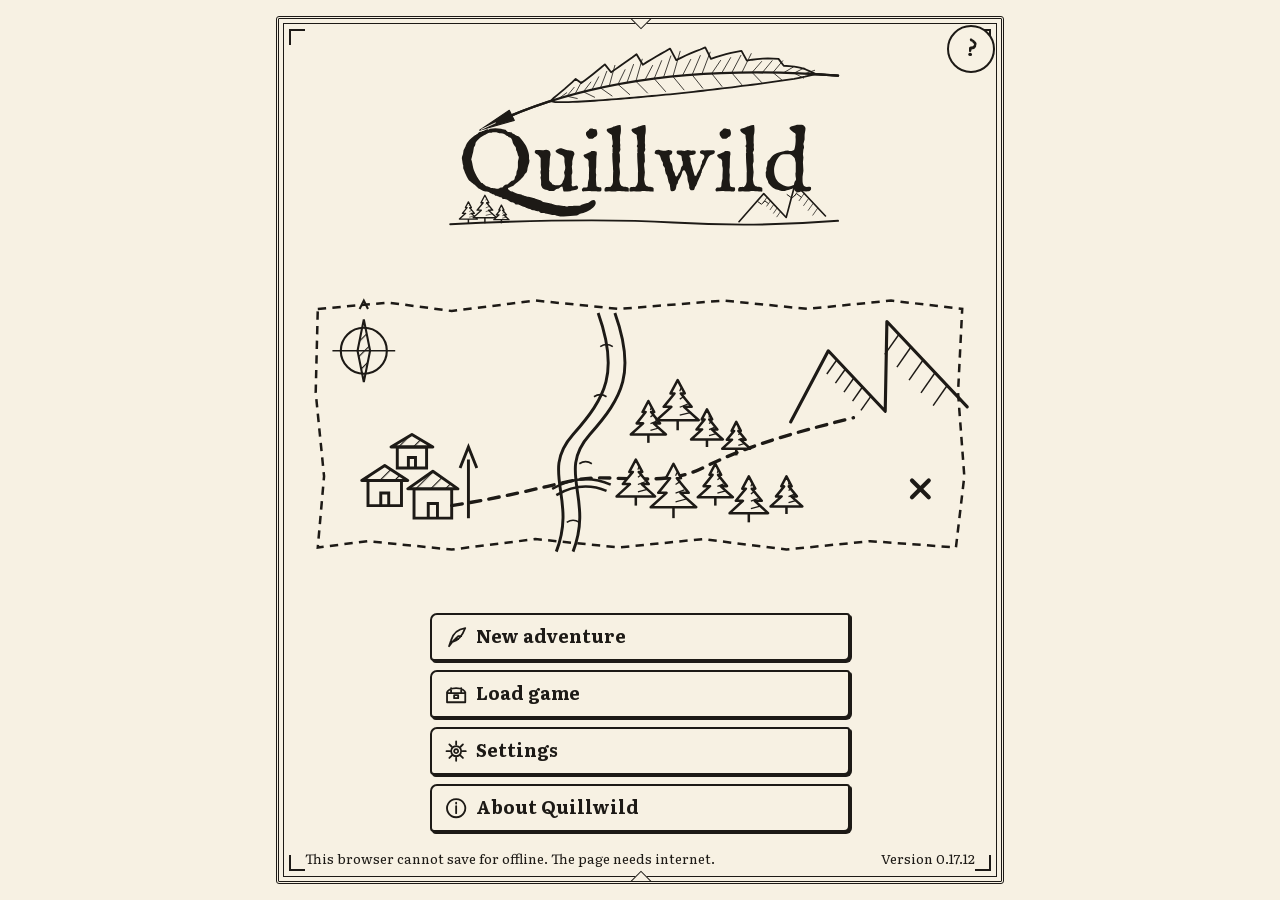
==== commit c906c0ae: "Testversion 0.17.12 (Aufgabe 42: Pflege-Fehler und Verbesserungen) Quelle: Quillwild 307431c  Co-Aut" ====
--- a/index.html
+++ b/index.html
@@ -10,11 +10,11 @@
 <link rel="icon" type="image/svg+xml" href="assets/logo/logo-a-icon.svg">
 <link rel="apple-touch-icon" href="assets/icons/apple-touch-icon.png">
 <link rel="manifest" href="manifest.webmanifest">
-<link rel="stylesheet" href="qw.css?v=0.17.11">
+<link rel="stylesheet" href="qw.css?v=0.17.12">
 </head>
 <body>
 <div id="app"></div>
-<script src="qw.js?v=0.17.11"></script>
+<script src="qw.js?v=0.17.12"></script>
 <script>QW.ui.start();</script>
 </body>
 </html>
--- a/qw.css
+++ b/qw.css
@@ -1 +1 @@
-@font-face{font-family:'Literata';src:url('assets/fonts/literata-regular.woff') format('woff');font-weight:400;font-style:normal;font-display:fallback}@font-face{font-family:'Literata';src:url('assets/fonts/literata-bold.woff') format('woff');font-weight:700;font-style:normal;font-display:fallback}@font-face{font-family:'IM Fell English';src:url('assets/fonts/imfell-regular.woff') format('woff');font-weight:400;font-style:normal;font-display:fallback}:root{--paper:#f7f1e3;--ink:#1d1a16;--ink-soft:#5b5246;--fs:18px;--tap:48px}html.fs-large{--fs:21px}*{box-sizing:border-box}html,body{margin:0;padding:0;background:var(--paper);color:var(--ink);font-family:'Literata',Georgia,'Times New Roman',serif;font-size:var(--fs);line-height:1.35;-webkit-text-size-adjust:100%;text-size-adjust:100%}body{overflow-x:hidden}a{color:var(--ink)}h1,h2,h3,.head{font-family:'IM Fell English',Georgia,serif;font-weight:400;margin:0;line-height:1.1}h1{font-size:1.75em}h2{font-size:1.35em}h3{font-size:1.1em}p{margin:0 0 0.5em}#app{width:100%;height:100vh;max-width:760px;margin:0 auto;padding:6px}.page{position:relative;height:100%;display:flex;flex-direction:column;border:3px double var(--ink);border-radius:3px;box-shadow:inset 0 0 0 4px var(--paper),inset 0 0 0 5px var(--ink);padding:14px 14px 10px;overflow:hidden}.page::before,.page::after{content:'';position:absolute;width:14px;height:14px;border:1.5px solid var(--ink);transform:rotate(45deg);background:var(--paper)}.page::before{top:-9px;left:50%;margin-left:-7px}.page::after{bottom:-9px;left:50%;margin-left:-7px}.page-head{flex:0 0 auto;text-align:center;margin-bottom:8px}.page-body{flex:1 1 auto;min-height:0;overflow:hidden;display:flex;flex-direction:column}.page-foot{flex:0 0 auto;padding-top:8px}.center{text-align:center}.grow{flex:1 1 auto;min-height:0}.small{font-size:0.8em}.soft{color:var(--ink-soft)}.btn{display:block;width:100%;min-height:var(--tap);margin:0 0 9px;padding:8px 12px;border:2px solid var(--ink);border-radius:7px 3px 6px 4px;background:var(--paper);color:var(--ink);box-shadow:2px 2px 0 var(--ink);font-family:inherit;font-size:1em;font-weight:700;line-height:1.2;text-align:left;cursor:pointer;-webkit-appearance:none;appearance:none;-webkit-tap-highlight-color:transparent}.btn .ic{width:1.35em;height:1.35em;vertical-align:-0.33em;margin-right:0.45em}.btn:active,.btn.is-pressed,.btn.is-on{background:var(--ink);color:var(--paper);box-shadow:none}.btn:focus{outline:2px dashed var(--ink);outline-offset:2px}.btn.is-on::after{content:' \2713'}.btn[disabled]{border-style:dashed;box-shadow:none;cursor:default}.btn-center{text-align:center}.btn-row{display:flex;margin:0 -4px}.btn-row>.btn{flex:1 1 0;margin-left:4px;margin-right:4px;width:auto;text-align:center}.btn-back{width:auto;display:inline-block;padding-right:18px}.btn-more{display:inline-block;min-height:var(--tap);min-width:var(--tap);padding:10px 6px;border:0;background:none;color:var(--ink);font-family:inherit;font-size:0.9em;font-style:italic;text-decoration:underline;cursor:pointer}.pic-row{display:flex;flex-wrap:wrap;justify-content:center;margin:0 -4px}.pic-btn{flex:0 0 auto;width:94px;min-height:78px;margin:4px;padding:6px 2px 4px;border:2px solid var(--ink);border-radius:10px 4px 9px 5px;background:var(--paper);color:var(--ink);box-shadow:2px 2px 0 var(--ink);font-family:inherit;font-size:0.78em;font-weight:700;line-height:1.1;text-align:center;cursor:pointer;-webkit-appearance:none;appearance:none}.pic-btn[disabled]{border-style:dashed;box-shadow:none;cursor:default}.pic-btn .ic{display:block;width:34px;height:34px;margin:0 auto 4px}.pic-btn:active,.pic-btn.is-on{background:var(--ink);color:var(--paper);box-shadow:none}.boxes{display:inline-block;white-space:nowrap;vertical-align:middle}.box{display:inline-block;width:14px;height:14px;margin-right:3px;border:2px solid var(--ink);border-radius:2px;background:var(--paper);vertical-align:middle}.box.on{background:var(--ink)}.box.half{background:repeating-linear-gradient(45deg,var(--ink) 0,var(--ink) 2px,var(--paper) 2px,var(--paper) 5px)}.stat{display:flex;align-items:center;justify-content:space-between;min-height:30px}.stat .ic{width:22px;height:22px;margin-right:6px;vertical-align:middle}.seal{display:inline-block;width:64px;height:64px;border:4px double var(--ink);border-radius:50%;text-align:center;line-height:52px;font-family:'IM Fell English',Georgia,serif;font-size:1.4em;transform:rotate(-8deg);background:var(--paper)}.seal .ic{width:30px;height:30px;vertical-align:middle}.rule{display:block;width:100%;height:14px;margin:6px 0}.hint{font-style:italic;font-size:0.9em;margin:4px 0}.hint .ic{width:1.3em;height:1.3em;vertical-align:-0.3em;margin-right:0.35em}.ic{display:inline-block;width:24px;height:24px}.art{display:block}.art-box{flex:1 1 auto;min-height:60px;display:flex;align-items:center;justify-content:center}.art-box>svg,.art-box>img{flex:0 0 auto;max-width:100%}.title-page .page-head{margin-bottom:0}.logo{display:block;width:100%;max-width:440px;height:auto;margin:0 auto}.logo-box{flex:0 1 auto;min-height:70px;text-align:center}.logo-box img{max-width:100%;max-height:22vh}.title-menu{flex:0 0 auto;max-width:420px;width:100%;margin:4px auto 0}.title-foot{display:flex;justify-content:space-between;align-items:flex-end;font-size:0.75em;min-height:18px}.offline-line{flex:1 1 auto;padding-right:8px}.version{flex:0 0 auto}.lead{font-size:1.05em;text-align:center;margin:8px 0}.more-text{font-size:0.95em}.section-title{font-family:'IM Fell English',Georgia,serif;font-size:1.15em;margin:6px 0 3px}.settings-offline{display:flex;align-items:center;justify-content:space-between}.btn-row-3>.btn{font-size:0.85em;padding-left:3px;padding-right:3px}.settings-offline .btn-more{flex:0 0 auto;width:auto}.update-msg{margin:0 0 2px;text-align:right;line-height:1.2;font-size:0.75em}.page-settings .section-title{margin:2px 0 2px}.tip-card{display:block;flex:0 0 auto;width:100%;box-sizing:border-box;text-align:left;font:inherit;color:var(--ink);cursor:pointer;background:var(--paper);border:3px double var(--ink);border-radius:6px;padding:6px 10px 4px;margin:12px 0 6px;min-height:48px}.page-head:empty + .page-body>.tip-card{margin-right:52px;width:auto}.tip-card .tip-text{display:block;line-height:1.3}.tip-card .ic{width:20px;height:20px;vertical-align:-4px;margin-right:6px}.tip-card .tip-ok{display:block;text-align:right;font-weight:bold;font-size:0.9em;margin-top:2px}.tut-bar{flex:0 0 auto;border:2px dashed var(--ink);border-radius:6px;padding:5px 8px;margin:0 0 6px;font-size:0.85em;line-height:1.3}.tut-bar p{margin:0}.tut-bar p .ic{width:18px;height:18px;vertical-align:-3px;margin-right:5px}.tut-bar .btn{margin-top:5px}.wev-bar{flex:0 0 auto;border:2px solid var(--ink);border-radius:6px;padding:4px 8px;margin:0 0 6px;font-size:0.8em;line-height:1.3}.wev-bar p{margin:0}.wev-bar p .ic{width:16px;height:16px;vertical-align:-3px;margin-right:5px}.inn-people{flex:0 0 auto;margin-bottom:2px}.help-page-art{min-height:90px}.update-bar{flex:0 0 auto;border:2px solid var(--ink);border-radius:6px;padding:6px 8px 2px;margin:0 0 6px;background:var(--paper)}.update-bar p{margin:0 0 4px;font-size:0.8em;line-height:1.3}.update-bar p .ic{width:18px;height:18px;vertical-align:-3px;margin-right:6px}.swatch{display:inline-block;width:84px;text-align:center;font-size:0.75em;margin:2px}.swatch svg{display:block;width:56px;height:40px;margin:0 auto 2px;border:1.5px solid var(--ink)}@media (min-width:700px){#app{padding:16px}.page{padding:22px 26px 14px}}@media (max-height:600px){.btn{margin-bottom:7px;padding-top:6px;padding-bottom:6px}.page{padding-top:10px}}.btn.btn-more{display:inline-block;width:auto;margin:0;border:0;box-shadow:none;background:none;color:var(--ink);font-weight:400;text-align:center}.btn.btn-more:active{background:var(--ink);color:var(--paper)}.step{text-align:center;letter-spacing:0.08em}.page-tight .page-head{margin-bottom:2px}.btn.btn-icon{display:inline-block;width:var(--tap);min-width:var(--tap);height:var(--tap);margin:0;padding:0;text-align:center;flex:0 0 auto}.btn.btn-icon .ic{margin:0;width:26px;height:26px;vertical-align:middle}.picker{display:flex;align-items:center;justify-content:space-between;margin:0 0 6px}.picker-label{flex:1 1 auto;text-align:center;padding:0 6px}.field-label{display:block;font-weight:700;margin:6px 0 4px}.field{display:block;width:100%;min-height:52px;margin:0 0 12px;padding:8px 12px;border:2px solid var(--ink);border-radius:4px;background:#fffdf6;color:var(--ink);font-family:inherit;font-size:1.3em}.field:focus{outline:2px dashed var(--ink);outline-offset:2px}.portrait{display:block}.portrait-big{width:150px;height:180px;margin:0 auto}@media (min-height:600px){.portrait-big{width:192px;height:230px}}.portrait-step{width:84px;height:101px;margin:6px auto 0}.portrait-mid{width:104px;height:125px;flex:0 0 auto}.pic-grid{max-width:224px;margin:4px auto 8px}.pic-grid .pic-btn{width:100px;min-height:80px}.stat-row{display:flex;align-items:center;justify-content:space-between;margin:0 0 6px}.stat-row .stat-name{flex:1 1 auto}.stat-row .stat-name .ic,.stat .ic{width:22px;height:22px;vertical-align:-5px;margin-right:6px}.stat-row .boxes{margin:0 6px}.sum-top{display:flex;align-items:center;margin-bottom:6px}.sum-text{flex:1 1 auto;padding-left:12px}.sum-text .ic{width:20px;height:20px;vertical-align:-4px}.sum-name{font-size:1.45em;margin-bottom:4px}.meter .num{font-size:0.8em;display:inline-block;min-width:3.4em;text-align:right}.meter{min-height:28px}.bld{cursor:pointer}.bld-label{font-family:'Literata',Georgia,serif;font-weight:700;font-size:12px;fill:#1d1a16}.village-line{display:flex;justify-content:center;align-items:center;margin-top:2px}.village-line>* + *{margin-left:8px}.village-line .boxes{margin-left:16px}.village-line .box{width:11px;height:11px;margin-right:2px}.time-part{white-space:nowrap}.time-part .ic{width:16px;height:16px;vertical-align:-3px;margin-right:2px}.village-line{flex-wrap:wrap}.who{display:flex;align-items:center;margin:4px 0 6px}.portrait-who{width:84px;height:101px;flex:0 0 auto}.who-text{padding-left:12px}.who-name{font-size:1.5em}.speech{position:relative;margin:6px 0 4px;padding:10px 12px;border:2px solid var(--ink);border-radius:12px 4px 12px 12px;background:#fffdf6;font-size:1.05em}.speech::before{content:'';position:absolute;top:-10px;left:34px;width:14px;height:14px;border-left:2px solid var(--ink);border-top:2px solid var(--ink);background:#fffdf6;transform:rotate(45deg)}.people{display:flex;flex-wrap:wrap;margin:0 -3px}.person-btn{display:flex;align-items:center;width:calc(50% - 6px);min-height:56px;margin:3px;padding:2px 4px;border:2px solid var(--ink);border-radius:8px 3px 7px 4px;background:var(--paper);color:var(--ink);box-shadow:2px 2px 0 var(--ink);font-family:inherit;font-size:0.85em;line-height:1.15;text-align:left;cursor:pointer}.person-btn:active{background:var(--ink);color:var(--paper)}.portrait-mini{width:44px;height:53px;flex:0 0 auto;margin-right:6px}.pic-row-4{flex-wrap:nowrap}.pic-row-4 .pic-btn{width:calc(25% - 8px);min-width:56px;font-size:0.72em}.pic-row-4 .pic-btn{word-break:keep-all;overflow-wrap:normal;-webkit-hyphens:none;hyphens:none;padding-left:1px;padding-right:1px}@media (max-width:420px){.pic-row-4 .pic-btn{font-size:0.62em;letter-spacing:-0.02em}}.map-box{flex:1 1 auto;min-height:0;display:flex;align-items:center;justify-content:center;overflow:hidden}.map{display:block}.map [data-act=tile]{cursor:pointer}.overview{display:block}.seal.seal-big{width:96px;height:96px;line-height:84px}.seal.seal-big .ic{width:48px;height:48px}.sign-list{width:100%}.sign-way{font-size:1.15em;padding:8px 6px;border-bottom:1px dashed var(--ink)}.sign-arrow{display:inline-block;width:1.6em;font-weight:700;font-size:1.3em;text-align:center}.slots{display:flex;flex-wrap:wrap;margin:0 -3px}.slot{width:calc(33.33% - 6px);height:62px;margin:3px;padding:4px;border:2px solid var(--ink);border-radius:6px 3px 5px 4px;position:relative;font-size:0.8em;line-height:1.1}.slot .ic{width:26px;height:26px;display:block}.slot-name{display:block;overflow:hidden;white-space:nowrap;text-overflow:ellipsis}.slot-n{position:absolute;right:5px;top:3px;font-weight:700}.page-fight .page-body{justify-content:flex-start}.foes{display:flex;margin:0 -3px 4px}.foe{flex:1 1 0;min-width:0;min-height:48px;margin:0 3px;padding:2px 3px 4px;border:2px solid var(--ink);border-radius:8px 4px 8px 4px;background:var(--paper);color:var(--ink);font-family:inherit;font-size:0.78em;line-height:1.1;text-align:center;cursor:pointer}.foe.is-target{border:4px double var(--ink);padding:0 1px 2px}.foe.is-gone{border-style:dashed}.foe-pic{display:block;width:100%;height:58px}.foes-1 .foe-pic{height:92px}.foes-2 .foe-pic{height:72px}.foe-name{display:block;font-weight:700;white-space:nowrap;overflow:hidden;text-overflow:ellipsis}.foes-3 .foe-name{font-size:0.82em;letter-spacing:-0.02em}.foe-bars{display:block;margin-top:2px}.foe-bars .box{width:8px;height:8px;margin-right:1px;border-width:1.5px}.calm-bar .box{border-radius:50%}.calm-bar .box.on{background:repeating-linear-gradient(45deg,var(--ink) 0,var(--ink) 1.5px,var(--paper) 1.5px,var(--paper) 3px)}.foe-nums{display:block;margin-top:2px;font-size:0.92em;line-height:1.1}.fight-danger{display:none;padding:2px 4px;font-size:0.86em;text-align:center}.fight-danger .box{width:9px;height:9px}.fight-status>span{white-space:nowrap}.fight-status .pips{flex:0 0 auto}.intent{display:block;margin-top:2px;font-size:1.15em}.intent .ic{width:18px;height:18px;vertical-align:-3px;margin-right:2px}.fight-status{display:flex;justify-content:space-between;align-items:center;padding:3px 4px;border-top:1.5px solid var(--ink);border-bottom:1.5px solid var(--ink)}.fight-status .ic{width:18px;height:18px;vertical-align:-3px;margin-right:2px}.pips{white-space:nowrap}.pip{display:inline-block;width:13px;height:13px;margin-left:3px;border:2px solid var(--ink);border-radius:50%;vertical-align:middle}.pip.on{background:var(--ink)}.fight-log{font-size:0.82em;font-style:italic;line-height:1.25;height:2.5em;margin:3px 0;overflow:hidden}.hand{display:flex;flex-direction:column}.card-row{display:flex;align-items:stretch;margin:0 0 5px}.card-row .card-btn{flex:1 1 auto;min-width:0;margin:0 4px 0 0}.card-info{flex:0 0 48px;width:48px;min-height:48px;padding:0;border:2px solid var(--ink);border-radius:4px 7px 4px 6px;background:var(--paper);color:var(--ink);box-shadow:2px 2px 0 var(--ink);cursor:pointer;display:flex;align-items:center;justify-content:center}.card-info .ic{width:22px;height:22px}.card-info.is-on{background:var(--ink);color:var(--paper);box-shadow:none}.card-info[disabled]{border-style:dashed;box-shadow:none;cursor:default}.card-btn{position:relative;display:block;min-height:48px;margin:0 0 5px;padding:3px 8px 3px 66px;border:2px solid var(--ink);border-radius:7px 3px 6px 4px;background:var(--paper);color:var(--ink);box-shadow:2px 2px 0 var(--ink);font-family:inherit;font-size:0.86em;line-height:1.15;text-align:left;cursor:pointer}.card-btn .ic{position:absolute;left:36px;top:50%;margin-top:-11px;width:22px;height:22px}.card-cost{position:absolute;left:6px;top:50%;margin-top:-12px;width:24px;height:24px;line-height:20px;border:2px solid currentColor;border-radius:50%;text-align:center;font-weight:700}.card-name{display:block;font-weight:700}.card-mp{font-weight:400;font-size:0.85em}.card-text{display:block;font-size:0.86em}.card-btn.is-on{background:var(--ink);color:var(--paper);box-shadow:none}.card-btn[disabled]{border-style:dashed;box-shadow:none;cursor:default}.card-spell{border-style:double;border-width:4px;padding:1px 6px 1px 64px}.end-pics{display:flex;justify-content:center}.end-pic{width:110px;height:88px}.foes-1 .foe-pic{height:74px}@media (min-height:700px){.fight-danger{display:block}.foes-1 .foe-pic{height:104px}.foes-2 .foe-pic{height:84px}}@media (min-width:600px) and (min-height:700px){.foes-1 .foe-pic{height:150px}.foes-2 .foe-pic{height:130px}.foes-3 .foe-pic{height:110px}.end-pic{width:150px;height:120px}}.page-fight .btn-row .btn{font-size:0.8em;padding:6px 3px;white-space:nowrap;overflow:hidden;text-overflow:ellipsis}.page-fight .btn-row .btn .ic{width:18px;height:18px;margin-right:3px;vertical-align:-4px}.fight-btns .fb-end{flex:2 1 0}.fight-btns .fb-flee{flex:1.3 1 0}.page-fight .fight-btns>.fb-end,.page-fight .fight-btns>.fb-flee{white-space:normal;overflow:visible;text-overflow:clip;line-height:1.1}html.fs-large .page-fight .fight-btns>.fb-end,html.fs-large .page-fight .fight-btns>.fb-flee{font-size:0.7em}@media (max-width:420px){.page-fight .fight-btns .fb-end .ic,.page-fight .fight-btns .fb-flee .ic{display:none}.page-fight .fight-btns>.btn{margin-left:2px;margin-right:2px}.page-fight .fight-btns>.fb-end,.page-fight .fight-btns>.fb-flee{flex:1 1 auto}}.fight-btns .fb-ability{flex:0 0 auto;width:var(--tap);margin-left:4px;margin-right:4px}.page-fight .btn-row .btn.fb-ability .ic{width:26px;height:26px;margin:0;vertical-align:middle}.hand.hand-grid{flex-direction:row;flex-wrap:wrap;margin:0 -3px}.hand-grid .card-row{width:calc(50% - 6px);margin:0 3px 5px}.hand-grid .card-row .card-btn{width:auto;margin:0 3px 0 0;padding:3px 4px 3px 52px;font-size:0.78em}.hand-grid .card-btn .ic{left:28px;width:18px;height:18px;margin-top:-9px}@media (max-width:420px){.hand-grid .card-row .card-btn{padding:3px 1px 3px 25px;font-size:0.7em;letter-spacing:-0.01em}.hand-grid .card-btn .ic{display:none}}.hand-grid .card-cost{left:4px;width:22px;height:22px;line-height:18px;margin-top:-11px}@media (max-width:420px){.hand-grid .card-cost{left:2px;width:20px;height:20px;line-height:16px;margin-top:-10px;font-size:0.9em}}.hand-grid .card-text{white-space:nowrap;overflow:hidden;text-overflow:ellipsis}.hand-grid .card-name{white-space:normal;overflow:hidden;line-height:1.1;word-break:break-word;overflow-wrap:anywhere}.hand-grid .card-row .card-spell{padding:1px 2px 1px 50px}@media (max-width:420px){.hand-grid .card-row .card-spell{padding:1px 1px 1px 23px}}button.slot{background:var(--paper);color:var(--ink);font-family:inherit;text-align:left;cursor:pointer;box-shadow:2px 2px 0 var(--ink)}button.slot:active{background:var(--ink);color:var(--paper)}.slot-empty{border-style:dashed}.gear-row,.recipe{display:flex;align-items:center;width:100%;min-height:52px;margin:0 0 6px;padding:4px 8px;border:2px solid var(--ink);border-radius:7px 3px 6px 4px;background:var(--paper);color:var(--ink);box-shadow:2px 2px 0 var(--ink);font-family:inherit;font-size:0.88em;line-height:1.2;text-align:left;cursor:pointer}.gear-row .ic,.recipe .ic{width:30px;height:30px;flex:0 0 auto;margin-right:8px}.recipe[disabled]{border-style:dashed;box-shadow:none;cursor:default}.recipes{display:flex;flex-direction:column}.recipe{min-height:48px;margin-bottom:4px;padding:2px 8px}.deck-list{-webkit-column-count:2;-webkit-column-gap:8px;column-count:2;column-gap:8px;font-size:0.8em}.deck-row{position:relative;break-inside:avoid;padding:3px 0 3px 30px;border-bottom:1px dashed var(--ink);line-height:1.15}.deck-row .card-cost{left:0;top:4px;margin-top:0;width:22px;height:22px;line-height:18px;font-size:0.9em}.trade{display:flex;margin:0 -3px}.trade-col{flex:1 1 0;margin:0 3px;min-width:0}.trade-col + .trade-col{border-left:1.5px dashed var(--ink);padding-left:5px}.trade-title{font-weight:700;font-size:0.85em;text-align:center;margin-bottom:3px}.wares{display:flex;flex-wrap:wrap}.ware{position:relative;width:48px;height:52px;margin:0 2px 4px;padding:2px 0 0;border:2px solid var(--ink);border-radius:6px 3px 5px 3px;background:var(--paper);color:var(--ink);font-family:inherit;text-align:center;cursor:pointer}.ware .ic{width:24px;height:24px;display:block;margin:0 auto}.ware .price{display:block;font-weight:700;font-size:0.85em}.ware .ware-n{position:absolute;top:0;right:2px;font-size:0.65em;font-weight:700}.ware.is-on{background:var(--ink);color:var(--paper)}.ware[disabled]{border-style:dashed;cursor:default}.trade-info{font-size:0.85em;margin-top:4px}.recipes{flex-direction:row;flex-wrap:wrap;margin:0 -3px}.recipe{width:calc(50% - 6px);margin:0 3px 5px;padding:2px 4px;font-size:0.78em}.recipe .ic{width:22px;height:22px;margin-right:4px}.comp-btn.is-on{border-width:3px;box-shadow:3px 3px 0 var(--ink);font-weight:700}.comp-btn[disabled]{border-style:dashed;box-shadow:none;cursor:default}.comp-unknown,.comp-pet{display:inline-block;width:44px;height:44px;line-height:44px;margin-right:6px;text-align:center;font-size:1.6em;font-weight:700}.comp-pet .ic{width:34px;height:34px;vertical-align:middle}.talk-comp{margin:4px 0 0;font-style:italic;font-size:0.9em}.talk-comp .ic{width:18px;height:18px;vertical-align:-3px;margin-right:4px}.home-list .recipe{width:100%;margin:0 3px 6px;padding:4px 8px;font-size:0.9em}.dmap{display:block}.dmap [data-act=room]{cursor:pointer}.room-q{font-family:'IM Fell English',Georgia,serif;font-size:26px;fill:#1d1a16}.btn.btn-banner{margin:4px 0 0;min-height:48px}.boss-pic{width:180px;height:144px}.puzzle-box{flex-direction:column}.lamps{display:flex;justify-content:center}.lamp{width:56px;height:76px;margin:0 3px;border:2px solid var(--ink);border-radius:28px 28px 6px 6px;background:var(--paper);color:var(--ink);font-family:inherit;cursor:pointer}.lamp .ic{width:34px;height:34px;display:block;margin:0 auto}.lamp.is-lit{background:var(--ink);color:var(--paper)}.lamp-n{font-weight:700;font-size:0.85em}.mirrors{display:block}.mirrors [data-act=pz]{cursor:pointer}.clues{width:100%}.clue{display:flex;align-items:center;justify-content:center;min-height:34px;border-bottom:1px dashed var(--ink)}.clue .ic{width:28px;height:28px}.clue-mid{font-weight:700;font-size:1.2em;margin:0 10px;position:relative}.clue-slots{margin-left:10px;white-space:nowrap;position:relative}.clue-slot{display:inline-block;width:14px;height:14px;margin-right:3px;border:2px solid var(--ink);vertical-align:middle}.clue-slot.on{background:var(--ink)}.clue-not{font-weight:700;margin-left:6px}.stone-slots{display:flex;justify-content:center;margin-top:10px}.stone{width:64px;height:64px;margin:0 4px;border:3px double var(--ink);border-radius:50%;background:var(--paper);color:var(--ink);font-family:inherit;cursor:pointer}.stone .ic{width:34px;height:34px}.stone-n{font-size:1.1em;opacity:0.6}.riddle-goal{margin:0 0 4px;text-align:center;font-weight:700;font-size:0.95em}@media (max-width:520px){.riddle-goal{padding:0 34px}}@media (min-width:520px) and (min-height:700px){.clue{min-height:44px}.clue .ic{width:36px;height:36px}.stone{width:76px;height:76px}.stone .ic{width:42px;height:42px}}.clue-mark{display:inline-block;width:26px;margin-left:8px;font-weight:700;font-size:1.15em;text-align:center}.clue-mark.clue-bad{border:2px solid var(--ink);border-radius:50%;line-height:20px;height:22px}.btn-row-3>.btn{font-size:0.9em;padding-left:4px;padding-right:4px;white-space:nowrap}@media (max-width:420px){.btn-row-3>.btn{font-size:0.8em}.btn-row-3>.btn .ic{width:18px;height:18px}}.pic-btn{-webkit-hyphens:manual;hyphens:manual;overflow-wrap:break-word;word-wrap:break-word}.pic-btn{width:auto;min-width:94px;max-width:150px;padding-left:6px;padding-right:6px}.pic-grid .pic-btn{width:100px}.pic-row-find>.pic-btn{min-width:120px}.pic-row-5{margin-left:-2px;margin-right:-2px}.pic-row-5 .pic-btn{width:calc(20% - 4px);min-width:54px;margin-left:2px;margin-right:2px;padding-left:0;padding-right:0;font-size:0.6em;text-align:center;word-break:normal;overflow-wrap:normal;-webkit-hyphens:none;hyphens:none}.qtabs{margin-top:4px;margin-bottom:2px}.qlist{margin-top:2px}.qrow{display:flex;align-items:flex-start;min-height:48px;padding:6px 2px;border-bottom:1px dashed var(--ink)}.qrow>.ic{width:28px;height:28px;flex:0 0 auto;margin-right:8px}.qrow-text{flex:1 1 auto;line-height:1.25}.qrow-need,.qrow-day{display:block;margin-top:2px}.qrow-need .ic{width:1.1em;height:1.1em;vertical-align:-0.2em;margin-right:0.3em}.qpage{flex:1 1 auto;align-self:center;text-align:center}.consequence{font-weight:bold;text-align:center;margin:6px 0;padding:4px;border:2px solid var(--ink);border-radius:6px}.consequence .ic{width:1.3em;height:1.3em;vertical-align:-0.3em;margin-right:0.35em}.rewards{display:flex;flex-wrap:wrap;margin:4px -4px}.reward-row{width:calc(50% - 8px);margin:2px 4px;display:flex;align-items:center;min-height:32px}.reward-row .ic{width:24px;height:24px;flex:0 0 auto;margin-right:6px}.btn.btn-quest{border-style:double;border-width:5px}.help-btn{position:absolute;top:6px;right:6px;z-index:2;width:48px;height:48px;padding:0;border:2px solid var(--ink);border-radius:50%;background:var(--paper);color:var(--ink);font-family:'IM Fell English',Georgia,serif;font-size:26px;font-weight:700;line-height:44px;text-align:center;cursor:pointer}.help-btn:active{background:var(--ink);color:var(--paper)}.page-head h2,.page-head h1{margin-left:46px;margin-right:46px}.tip{border:2px dashed var(--ink);border-radius:6px;padding:4px 6px;font-style:normal}.fight-btns .fb-help{flex:0 0 auto;width:52px;font-family:'IM Fell English',Georgia,serif;font-size:24px;padding:0}.help-art{text-align:center}.menu-list .btn{margin-bottom:7px}.wm-name{font-family:'IM Fell English',Georgia,serif;fill:#1d1a16;stroke:#f7f1e3;stroke-width:4px;paint-order:stroke;font-weight:700}.overview [data-act=look]{cursor:pointer}.travel-list .btn{font-size:0.9em}.folk-art{max-height:120px}.letter{border:2px solid var(--ink);border-radius:4px;padding:6px 10px;margin:4px 0;box-shadow:3px 3px 0 var(--ink)}.letter p{margin:0 0 4px}.letter-sign{text-align:right;font-style:italic}.verse{font-style:italic}.seal-grid{margin:4px auto}.seal-row{display:flex;align-items:center;justify-content:center}.seal-rown{width:16px;font-size:0.75em;text-align:right;margin-right:4px}.seal-cell{width:46px;height:46px;margin:1px;border:1.5px solid var(--ink);border-radius:4px;display:flex;align-items:center;justify-content:center}.seal-cell .ic{width:32px;height:32px}.seal-small .seal-cell{width:30px;height:22px;margin:1px;box-sizing:border-box}.btn-row>.btn-wide{flex:2 1 0}.page-seal .seal-grid{margin-top:0}.seal-small .seal-cell .ic{width:20px;height:20px}.seal-cursor{border-width:3px;border-style:dashed}.seal-bad .seal-cell{border-style:double;border-width:4px}.seal-mark{width:16px;font-weight:700;margin-left:4px}.seal-msg{margin:2px 0}.seal-keys{display:flex;flex-wrap:wrap;justify-content:center}.seal-key{width:calc(25% - 6px);min-height:48px;margin:0 3px 2px;border:2px solid var(--ink);border-radius:6px;background:var(--paper);color:var(--ink);padding:0;cursor:pointer}.seal-key .ic{width:30px;height:30px}.seal-key:active{background:var(--ink);color:var(--paper)}.seal-key[disabled]{border-style:dashed}@media (min-width:520px){.seal-key{width:calc(12.5% - 6px)}}.travel-code{font-family:'Courier New',monospace;font-size:1.15em;font-weight:700;letter-spacing:1px;word-spacing:6px;line-height:1.6;text-align:center;padding:8px;border:2px solid var(--ink);border-radius:6px}.qr{width:240px;height:240px;max-width:100%}.code-input{width:100%;font-family:'Courier New',monospace;font-size:1em;border:2px solid var(--ink);border-radius:6px;padding:6px;background:var(--paper);color:var(--ink)}.qr-video{width:100%;max-height:300px;border:2px solid var(--ink)}.dice-row{display:flex;flex-wrap:wrap;justify-content:center;margin:2px 0 6px}.die{width:34px;height:34px;margin:2px}.dice-big .die{width:48px;height:48px}.tcard{display:inline-flex;flex-direction:column;align-items:center;justify-content:center;width:44px;height:60px;border:2px solid var(--ink);border-radius:6px;background:var(--paper);margin:2px}.tcard b{font-size:1.5em;line-height:1}.tcard .ic{width:18px;height:18px}.tcard-win{border-width:4px}.tcard-lead{border-style:double;border-width:5px}.tcard-row{display:flex;justify-content:center;flex-wrap:wrap;margin:4px 0}.tcard-hand{margin:0 0 6px}.tcard-btn{padding:0;margin:0 4px;border:0;background:none;color:var(--ink);min-width:48px;min-height:64px;cursor:pointer}.tcard-btn:active .tcard{background:var(--ink);color:var(--paper)}.tround{display:flex;align-items:center;justify-content:center}.tround .tcard{width:34px;height:46px}.tround .tcard b{font-size:1.1em}.tround .tcard .ic{width:14px;height:14px}.tround>.small{width:56px;text-align:center;overflow:hidden;text-overflow:ellipsis;white-space:nowrap}.tround>.small:first-child{width:16px}.tmark{width:20px;font-weight:700;text-align:center}.page-head h2::after{content:'';display:block;width:110px;height:7px;margin:3px auto 0;border-top:1px solid var(--ink);border-bottom:1px solid var(--ink);background:radial-gradient(circle,var(--ink) 2.5px,transparent 3px) center no-repeat;background-size:9px 7px}@media (max-height:660px){.page-head h2::after{display:none}}@media (max-height:660px){.page:not(.page-riddle) .page-head h2:only-child{min-height:33px}.page-tight:not(.page-riddle) .page-head h2:only-child{min-height:33px;margin-bottom:4px}.page-head .qtabs,.page-head .jtabs{margin-top:14px}}.page{background-image:linear-gradient(var(--ink),var(--ink)),linear-gradient(var(--ink),var(--ink)),linear-gradient(var(--ink),var(--ink)),linear-gradient(var(--ink),var(--ink)),linear-gradient(var(--ink),var(--ink)),linear-gradient(var(--ink),var(--ink)),linear-gradient(var(--ink),var(--ink)),linear-gradient(var(--ink),var(--ink));background-size:16px 2px,2px 16px,16px 2px,2px 16px,16px 2px,2px 16px,16px 2px,2px 16px;background-position:left 10px top 10px,left 10px top 10px,right 10px top 10px,right 10px top 10px,left 10px bottom 10px,left 10px bottom 10px,right 10px bottom 10px,right 10px bottom 10px;background-repeat:no-repeat}.soft{color:var(--ink);font-style:italic}.stone-n{opacity:1;font-style:italic}.scene-wrap{display:none;text-align:center;margin:-2px 0 2px}.scene-strip{display:inline-block;vertical-align:top}@media (min-height:700px) and (min-width:480px){.scene-wrap{display:block}}.rep-row{display:flex;align-items:center;padding:3px 0;border-bottom:1px dashed var(--ink)}.rep-row .ic{width:24px;height:24px;flex:0 0 24px;margin-right:8px}.rep-name{flex:1 1 auto;line-height:1.15}.confirm-box{border:2px solid var(--ink);border-radius:6px;padding:6px 8px;margin:6px 0}.confirm-box .consequence{margin:0}.chron-then{display:block;font-style:italic;margin-top:2px}.qtabs-3>.btn{font-size:0.85em;padding-left:2px;padding-right:2px;white-space:nowrap}.qtabs-3>.btn .ic{width:18px;height:18px;margin-right:3px;vertical-align:-3px}.story-aim{display:flex;align-items:flex-start;margin:8px 0 4px;font-size:1.05em}.story-aim .ic{width:24px;height:24px;flex:0 0 24px;margin-right:8px}.story-qs{margin:4px 0 0;padding-left:1.3em}.story-qs li{margin-bottom:4px}.btn.btn-say{text-align:left;line-height:1.25;padding-top:6px;padding-bottom:6px}.talk-fx{margin:4px 0 0;font-size:0.85em;font-weight:700;text-align:center}.talk-fx .ic{width:18px;height:18px;vertical-align:-3px;margin-right:5px}@media (max-width:420px),(max-height:700px){.page-talk .portrait-who{width:60px;height:72px}.page-talk .who{margin:0 0 4px}.page-talk .speech{font-size:0.92em;padding-top:6px;padding-bottom:6px}.page-talk .btn.btn-say{font-size:0.82em;min-height:48px;margin-bottom:5px;padding-top:3px;padding-bottom:3px}.page-talk .btn.btn-say .ic{width:18px;height:18px}.page-talk .talk-fx{font-size:0.78em;margin-top:2px}}.game-list{display:block}.btn.game-btn{display:flex;align-items:center;width:100%;margin:0 0 8px;text-align:left;min-height:56px}.btn.game-btn .ic{width:30px;height:30px;flex:0 0 30px;margin-right:12px}.peb-count{display:flex;flex-wrap:wrap;justify-content:center;font-size:0.85em;margin:0 34px 2px}.peb-count span{margin:0 8px}.peb-count span{white-space:nowrap}.peb-mini{vertical-align:-3px}.peb-board [data-act=pt]{cursor:pointer}.peb-rules{margin:6px 0 0;padding-left:1.4em;font-size:0.95em}.peb-rules li{margin-bottom:4px}.cup-row{display:flex;justify-content:center;margin:6px 0}.cup-btn{display:block;width:23%;max-width:90px;min-height:64px;margin:0 1%;padding:0;border:2px solid transparent;border-radius:6px;background:none;cursor:pointer}button.cup-btn{border-color:var(--ink);border-style:dashed}.cup-art{width:60px;height:64px;display:block;margin:0 auto}@media (min-width:520px){.cup-art{width:76px;height:81px}}.btn.next-line{flex:0 0 auto;margin:0 0 6px;padding:5px 8px;text-align:left;font-size:0.85em;line-height:1.25}.next-line .ic{float:left;width:24px;height:24px;margin:2px 8px 0 0}.next-line .next-text{display:block;overflow:hidden}.next-line .next-where{display:block;margin-top:1px}.qrow-story{display:flex;width:100%;border:0;border-bottom:1px dashed var(--ink);background:none;color:var(--ink);font:inherit;text-align:left}.jtabs{flex-wrap:nowrap;margin:8px 0 2px}.jtabs .pic-btn{flex:0 0 auto;width:50px;min-width:48px;min-height:52px;padding:2px 0;font-size:0.66em;margin:0 2px}.jtabs .pic-btn .ic{width:26px;height:26px;margin-bottom:2px}.jtabs .pic-btn .jt-label{display:none}.jtabs .pic-btn.is-on{flex:1 1 auto;width:auto;max-width:none;padding-left:4px;padding-right:4px}.jtabs .pic-btn.is-on .jt-label{display:block;white-space:nowrap}@media (max-width:420px){html.fs-large .btn-row .btn{min-width:0;padding-left:4px;padding-right:4px;white-space:normal;line-height:1.1;font-size:0.86em;overflow-wrap:break-word}html.fs-large .btn-row .btn .ic{margin-right:2px}html.fs-large .person-btn{font-size:0.66em;overflow-wrap:break-word}html.fs-large .slot-name{font-size:0.74em}html.fs-large .pic-row-5 .pic-btn{font-size:0.44em;letter-spacing:-0.04em}html.fs-large .pic-row-4 .pic-btn{font-size:0.56em}}.meter>span,.fight-status>span{white-space:nowrap}@media (max-width:420px){html.fs-large .meter .box{width:14px;height:14px;margin-right:1px}html.fs-large .meter .num{min-width:0}}@media (max-width:420px) and (max-height:700px){html.fs-large{--fs:19px}html.fs-large .tip-card{margin:6px 0 4px;padding:4px 8px 2px}html.fs-large .tip-card .tip-text{font-size:0.8em;line-height:1.2}html.fs-large .portrait-who{width:48px;height:58px}html.fs-large .tip-card ~ .riddle-goal + p.center.small{display:none}html.fs-large .pic-row-4 .pic-btn{font-size:0.5em;letter-spacing:-0.03em}}@media (max-height:660px){.page-tight .sum-top ~ .rule{display:none}.sum-text .small{font-size:0.74em;line-height:1.25}.stat{min-height:28px}}+@font-face{font-family:'Literata';src:url('assets/fonts/literata-regular.woff') format('woff');font-weight:400;font-style:normal;font-display:fallback}@font-face{font-family:'Literata';src:url('assets/fonts/literata-bold.woff') format('woff');font-weight:700;font-style:normal;font-display:fallback}@font-face{font-family:'IM Fell English';src:url('assets/fonts/imfell-regular.woff') format('woff');font-weight:400;font-style:normal;font-display:fallback}:root{--paper:#f7f1e3;--ink:#1d1a16;--ink-soft:#5b5246;--fs:18px;--tap:48px}html.fs-large{--fs:21px}*{box-sizing:border-box}html,body{margin:0;padding:0;background:var(--paper);color:var(--ink);font-family:'Literata',Georgia,'Times New Roman',serif;font-size:var(--fs);line-height:1.35;-webkit-text-size-adjust:100%;text-size-adjust:100%}body{overflow-x:hidden}a{color:var(--ink)}h1,h2,h3,.head{font-family:'IM Fell English',Georgia,serif;font-weight:400;margin:0;line-height:1.1}h1{font-size:1.75em}h2{font-size:1.35em}h3{font-size:1.1em}p{margin:0 0 0.5em}#app{width:100%;height:100vh;max-width:760px;margin:0 auto;padding:6px}.page{position:relative;height:100%;display:flex;flex-direction:column;border:3px double var(--ink);border-radius:3px;box-shadow:inset 0 0 0 4px var(--paper),inset 0 0 0 5px var(--ink);padding:14px 14px 10px;overflow:hidden}.page::before,.page::after{content:'';position:absolute;width:14px;height:14px;border:1.5px solid var(--ink);transform:rotate(45deg);background:var(--paper)}.page::before{top:-9px;left:50%;margin-left:-7px}.page::after{bottom:-9px;left:50%;margin-left:-7px}.page-head{flex:0 0 auto;text-align:center;margin-bottom:8px}.page-body{flex:1 1 auto;min-height:0;overflow:hidden;display:flex;flex-direction:column}.page-foot{flex:0 0 auto;padding-top:8px}.center{text-align:center}.grow{flex:1 1 auto;min-height:0}.small{font-size:0.8em}.soft{color:var(--ink-soft)}.btn{display:block;width:100%;min-height:var(--tap);margin:0 0 9px;padding:8px 12px;border:2px solid var(--ink);border-radius:7px 3px 6px 4px;background:var(--paper);color:var(--ink);box-shadow:2px 2px 0 var(--ink);font-family:inherit;font-size:1em;font-weight:700;line-height:1.2;text-align:left;cursor:pointer;-webkit-appearance:none;appearance:none;-webkit-tap-highlight-color:transparent}.btn .ic{width:1.35em;height:1.35em;vertical-align:-0.33em;margin-right:0.45em}.btn:active,.btn.is-pressed,.btn.is-on{background:var(--ink);color:var(--paper);box-shadow:none}.btn:focus{outline:2px dashed var(--ink);outline-offset:2px}.btn.is-on::after{content:' \2713'}.btn[disabled]{border-style:dashed;box-shadow:none;cursor:default}.btn-center{text-align:center}.btn-row{display:flex;margin:0 -4px}.btn-row>.btn{flex:1 1 0;margin-left:4px;margin-right:4px;width:auto;text-align:center}.btn-back{width:auto;display:inline-block;padding-right:18px}.btn-more{display:inline-block;min-height:var(--tap);min-width:var(--tap);padding:10px 6px;border:0;background:none;color:var(--ink);font-family:inherit;font-size:0.9em;font-style:italic;text-decoration:underline;cursor:pointer}.pic-row{display:flex;flex-wrap:wrap;justify-content:center;margin:0 -4px}.pic-btn{flex:0 0 auto;width:94px;min-height:78px;margin:4px;padding:6px 2px 4px;border:2px solid var(--ink);border-radius:10px 4px 9px 5px;background:var(--paper);color:var(--ink);box-shadow:2px 2px 0 var(--ink);font-family:inherit;font-size:0.78em;font-weight:700;line-height:1.1;text-align:center;cursor:pointer;-webkit-appearance:none;appearance:none}.pic-btn[disabled]{border-style:dashed;box-shadow:none;cursor:default}.pic-btn .ic{display:block;width:34px;height:34px;margin:0 auto 4px}.pic-btn:active,.pic-btn.is-on{background:var(--ink);color:var(--paper);box-shadow:none}.boxes{display:inline-block;white-space:nowrap;vertical-align:middle}.box{display:inline-block;width:14px;height:14px;margin-right:3px;border:2px solid var(--ink);border-radius:2px;background:var(--paper);vertical-align:middle}.box.on{background:var(--ink)}.box.half{background:repeating-linear-gradient(45deg,var(--ink) 0,var(--ink) 2px,var(--paper) 2px,var(--paper) 5px)}.stat{display:flex;align-items:center;justify-content:space-between;min-height:30px}.stat .ic{width:22px;height:22px;margin-right:6px;vertical-align:middle}.seal{display:inline-block;width:64px;height:64px;border:4px double var(--ink);border-radius:50%;text-align:center;line-height:52px;font-family:'IM Fell English',Georgia,serif;font-size:1.4em;transform:rotate(-8deg);background:var(--paper)}.seal .ic{width:30px;height:30px;vertical-align:middle}.rule{display:block;width:100%;height:14px;margin:6px 0}.hint{font-style:italic;font-size:0.9em;margin:4px 0}.hint .ic{width:1.3em;height:1.3em;vertical-align:-0.3em;margin-right:0.35em}.ic{display:inline-block;width:24px;height:24px}.art{display:block}.art-box{flex:1 1 auto;min-height:60px;display:flex;align-items:center;justify-content:center}.art-box>svg,.art-box>img{flex:0 0 auto;max-width:100%}.title-page .page-head{margin-bottom:0}.logo{display:block;width:100%;max-width:440px;height:auto;margin:0 auto}.logo-box{flex:0 1 auto;min-height:70px;text-align:center}.logo-box img{max-width:100%;max-height:22vh}.title-menu{flex:0 0 auto;max-width:420px;width:100%;margin:4px auto 0}.title-foot{display:flex;justify-content:space-between;align-items:flex-end;font-size:0.75em;min-height:18px}.offline-line{flex:1 1 auto;padding-right:8px}.version{flex:0 0 auto}.lead{font-size:1.05em;text-align:center;margin:8px 0}.more-text{font-size:0.95em}.section-title{font-family:'IM Fell English',Georgia,serif;font-size:1.15em;margin:6px 0 3px}.settings-offline{display:flex;align-items:center;justify-content:space-between}.btn-row-3>.btn{font-size:0.85em;padding-left:3px;padding-right:3px}.settings-offline .btn-more{flex:0 0 auto;width:auto}.update-msg{margin:0 0 2px;text-align:right;line-height:1.2;font-size:0.75em}.page-settings .section-title{margin:2px 0 2px}.tip-card{display:block;flex:0 0 auto;width:100%;box-sizing:border-box;text-align:left;font:inherit;color:var(--ink);cursor:pointer;background:var(--paper);border:3px double var(--ink);border-radius:6px;padding:6px 10px 4px;margin:12px 0 6px;min-height:48px}.page-head:empty + .page-body>.tip-card{margin-right:52px;width:auto}.tip-card .tip-text{display:block;line-height:1.3}.tip-card .ic{width:20px;height:20px;vertical-align:-4px;margin-right:6px}.tip-card .tip-ok{display:block;text-align:right;font-weight:bold;font-size:0.9em;margin-top:2px}.tut-bar{flex:0 0 auto;border:2px dashed var(--ink);border-radius:6px;padding:5px 8px;margin:0 0 6px;font-size:0.85em;line-height:1.3}.tut-bar p{margin:0}.tut-bar p .ic{width:18px;height:18px;vertical-align:-3px;margin-right:5px}.tut-bar .btn{margin-top:5px}.wev-bar{flex:0 0 auto;border:2px solid var(--ink);border-radius:6px;padding:4px 8px;margin:0 0 6px;font-size:0.8em;line-height:1.3}.wev-bar p{margin:0}.wev-bar p .ic{width:16px;height:16px;vertical-align:-3px;margin-right:5px}.inn-people{flex:0 0 auto;margin-bottom:2px}.help-page-art{min-height:90px}.update-bar{flex:0 0 auto;border:2px solid var(--ink);border-radius:6px;padding:6px 8px 2px;margin:0 0 6px;background:var(--paper)}.update-bar p{margin:0 0 4px;font-size:0.8em;line-height:1.3}.update-bar p .ic{width:18px;height:18px;vertical-align:-3px;margin-right:6px}.swatch{display:inline-block;width:84px;text-align:center;font-size:0.75em;margin:2px}.swatch svg{display:block;width:56px;height:40px;margin:0 auto 2px;border:1.5px solid var(--ink)}@media (min-width:700px){#app{padding:16px}.page{padding:22px 26px 14px}}@media (max-height:600px){.btn{margin-bottom:7px;padding-top:6px;padding-bottom:6px}.page{padding-top:10px}}.btn.btn-more{display:inline-block;width:auto;margin:0;border:0;box-shadow:none;background:none;color:var(--ink);font-weight:400;text-align:center}.btn.btn-more:active{background:var(--ink);color:var(--paper)}.step{text-align:center;letter-spacing:0.08em}.page-tight .page-head{margin-bottom:2px}.btn.btn-icon{display:inline-block;width:var(--tap);min-width:var(--tap);height:var(--tap);margin:0;padding:0;text-align:center;flex:0 0 auto}.btn.btn-icon .ic{margin:0;width:26px;height:26px;vertical-align:middle}.picker{display:flex;align-items:center;justify-content:space-between;margin:0 0 6px}.picker-label{flex:1 1 auto;text-align:center;padding:0 6px}.field-label{display:block;font-weight:700;margin:6px 0 4px}.field{display:block;width:100%;min-height:52px;margin:0 0 12px;padding:8px 12px;border:2px solid var(--ink);border-radius:4px;background:#fffdf6;color:var(--ink);font-family:inherit;font-size:1.3em}.field:focus{outline:2px dashed var(--ink);outline-offset:2px}.portrait{display:block}.portrait-big{width:150px;height:180px;margin:0 auto}@media (min-height:600px){.portrait-big{width:192px;height:230px}}.portrait-step{width:84px;height:101px;margin:6px auto 0}.portrait-mid{width:104px;height:125px;flex:0 0 auto}.pic-grid{max-width:224px;margin:4px auto 8px}.pic-grid .pic-btn{width:100px;min-height:80px}.stat-row{display:flex;align-items:center;justify-content:space-between;margin:0 0 6px}.stat-row .stat-name{flex:1 1 auto}.stat-row .stat-name .ic,.stat .ic{width:22px;height:22px;vertical-align:-5px;margin-right:6px}.stat-row .boxes{margin:0 6px}.sum-top{display:flex;align-items:center;margin-bottom:6px}.sum-text{flex:1 1 auto;padding-left:12px}.sum-text .ic{width:20px;height:20px;vertical-align:-4px}.sum-name{font-size:1.45em;margin-bottom:4px}.meter .num{font-size:0.8em;display:inline-block;min-width:3.4em;text-align:right}.meter{min-height:28px}.bld{cursor:pointer}.bld-label{font-family:'Literata',Georgia,serif;font-weight:700;font-size:12px;fill:#1d1a16}.village-line{display:flex;justify-content:center;align-items:center;margin-top:2px}.village-line>* + *{margin-left:8px}.village-line .boxes{margin-left:16px}.village-line .box{width:11px;height:11px;margin-right:2px}.time-part{white-space:nowrap}.time-part .ic{width:16px;height:16px;vertical-align:-3px;margin-right:2px}.village-line{flex-wrap:wrap}.who{display:flex;align-items:center;margin:4px 0 6px}.portrait-who{width:84px;height:101px;flex:0 0 auto}.who-text{padding-left:12px}.who-name{font-size:1.5em}.speech{position:relative;margin:6px 0 4px;padding:10px 12px;border:2px solid var(--ink);border-radius:12px 4px 12px 12px;background:#fffdf6;font-size:1.05em}.speech::before{content:'';position:absolute;top:-10px;left:34px;width:14px;height:14px;border-left:2px solid var(--ink);border-top:2px solid var(--ink);background:#fffdf6;transform:rotate(45deg)}.people{display:flex;flex-wrap:wrap;margin:0 -3px}.person-btn{display:flex;align-items:center;width:calc(50% - 6px);min-height:56px;margin:3px;padding:2px 4px;border:2px solid var(--ink);border-radius:8px 3px 7px 4px;background:var(--paper);color:var(--ink);box-shadow:2px 2px 0 var(--ink);font-family:inherit;font-size:0.85em;line-height:1.15;text-align:left;cursor:pointer}.person-btn:active{background:var(--ink);color:var(--paper)}.portrait-mini{width:44px;height:53px;flex:0 0 auto;margin-right:6px}.pic-row-4{flex-wrap:nowrap}.pic-row-4 .pic-btn{width:calc(25% - 8px);min-width:56px;font-size:0.72em}.pic-row-4 .pic-btn{word-break:keep-all;overflow-wrap:normal;-webkit-hyphens:none;hyphens:none;padding-left:1px;padding-right:1px}@media (max-width:420px){.pic-row-4 .pic-btn{font-size:0.62em;letter-spacing:-0.02em}}.map-box{flex:1 1 auto;min-height:0;display:flex;align-items:center;justify-content:center;overflow:hidden}.map{display:block}.map [data-act=tile]{cursor:pointer}.overview{display:block}.seal.seal-big{width:96px;height:96px;line-height:84px}.seal.seal-big .ic{width:48px;height:48px}.sign-list{width:100%}.sign-way{font-size:1.15em;padding:8px 6px;border-bottom:1px dashed var(--ink)}.sign-arrow{display:inline-block;width:1.6em;font-weight:700;font-size:1.3em;text-align:center}.slots{display:flex;flex-wrap:wrap;margin:0 -3px}.slot{width:calc(33.33% - 6px);height:62px;margin:3px;padding:4px;border:2px solid var(--ink);border-radius:6px 3px 5px 4px;position:relative;font-size:0.8em;line-height:1.1}.slot .ic{width:26px;height:26px;display:block}.slot-name{display:block;overflow:hidden;white-space:nowrap;text-overflow:ellipsis}.slot-n{position:absolute;right:5px;top:3px;font-weight:700}.page-fight .page-body{justify-content:flex-start}.foes{display:flex;margin:0 -3px 4px}.foe{flex:1 1 0;min-width:0;min-height:48px;margin:0 3px;padding:2px 3px 4px;border:2px solid var(--ink);border-radius:8px 4px 8px 4px;background:var(--paper);color:var(--ink);font-family:inherit;font-size:0.78em;line-height:1.1;text-align:center;cursor:pointer}.foe.is-target{border:4px double var(--ink);padding:0 1px 2px}.foe.is-gone{border-style:dashed}.foe-pic{display:block;width:100%;height:58px}.foes-1 .foe-pic{height:92px}.foes-2 .foe-pic{height:72px}.foe-name{display:block;font-weight:700;white-space:nowrap;overflow:hidden;text-overflow:ellipsis}.foes-3 .foe-name{font-size:0.82em;letter-spacing:-0.02em}.foe-bars{display:block;margin-top:2px}.foe-bars .box{width:8px;height:8px;margin-right:1px;border-width:1.5px}.calm-bar .box{border-radius:50%}.calm-bar .box.on{background:repeating-linear-gradient(45deg,var(--ink) 0,var(--ink) 1.5px,var(--paper) 1.5px,var(--paper) 3px)}.foe-nums{display:block;margin-top:2px;font-size:0.92em;line-height:1.1}.fight-danger{display:none;padding:2px 4px;font-size:0.86em;text-align:center}.fight-danger .box{width:9px;height:9px}.fight-status>span{white-space:nowrap}.fight-status .pips{flex:0 0 auto}.intent{display:block;margin-top:2px;font-size:1.15em}.intent .ic{width:18px;height:18px;vertical-align:-3px;margin-right:2px}.fight-status{display:flex;justify-content:space-between;align-items:center;padding:3px 4px;border-top:1.5px solid var(--ink);border-bottom:1.5px solid var(--ink)}.fight-status .ic{width:18px;height:18px;vertical-align:-3px;margin-right:2px}.pips{white-space:nowrap}.pip{display:inline-block;width:13px;height:13px;margin-left:3px;border:2px solid var(--ink);border-radius:50%;vertical-align:middle}.pip.on{background:var(--ink)}.fight-log{font-size:0.82em;font-style:italic;line-height:1.25;height:2.5em;margin:3px 0;overflow:hidden}.hand{display:flex;flex-direction:column}.card-row{display:flex;align-items:stretch;margin:0 0 5px}.card-row .card-btn{flex:1 1 auto;min-width:0;margin:0 4px 0 0}.card-info{flex:0 0 48px;width:48px;min-height:48px;padding:0;border:2px solid var(--ink);border-radius:4px 7px 4px 6px;background:var(--paper);color:var(--ink);box-shadow:2px 2px 0 var(--ink);cursor:pointer;display:flex;align-items:center;justify-content:center}.card-info .ic{width:22px;height:22px}.card-info.is-on{background:var(--ink);color:var(--paper);box-shadow:none}.card-info[disabled]{border-style:dashed;box-shadow:none;cursor:default}.card-btn{position:relative;display:block;min-height:48px;margin:0 0 5px;padding:3px 8px 3px 66px;border:2px solid var(--ink);border-radius:7px 3px 6px 4px;background:var(--paper);color:var(--ink);box-shadow:2px 2px 0 var(--ink);font-family:inherit;font-size:0.86em;line-height:1.15;text-align:left;cursor:pointer}.card-btn .ic{position:absolute;left:36px;top:50%;margin-top:-11px;width:22px;height:22px}.card-cost{position:absolute;left:6px;top:50%;margin-top:-12px;width:24px;height:24px;line-height:20px;border:2px solid currentColor;border-radius:50%;text-align:center;font-weight:700}.card-name{display:block;font-weight:700}.card-mp{font-weight:400;font-size:0.85em}.card-text{display:block;font-size:0.86em}.card-btn.is-on{background:var(--ink);color:var(--paper);box-shadow:none}.card-btn[disabled]{border-style:dashed;box-shadow:none;cursor:default}.card-spell{border-style:double;border-width:4px;padding:1px 6px 1px 64px}.end-pics{display:flex;justify-content:center}.end-pic{width:110px;height:88px}.foes-1 .foe-pic{height:74px}@media (min-height:700px){.fight-danger{display:block}.foes-1 .foe-pic{height:104px}.foes-2 .foe-pic{height:84px}}@media (min-width:600px) and (min-height:700px){.foes-1 .foe-pic{height:150px}.foes-2 .foe-pic{height:130px}.foes-3 .foe-pic{height:110px}.end-pic{width:150px;height:120px}}.page-fight .btn-row .btn{font-size:0.8em;padding:6px 3px;white-space:nowrap;overflow:hidden;text-overflow:ellipsis}.page-fight .btn-row .btn .ic{width:18px;height:18px;margin-right:3px;vertical-align:-4px}.fight-btns .fb-end{flex:2 1 0}.fight-btns .fb-flee{flex:1.3 1 0}.page-fight .fight-btns>.fb-end,.page-fight .fight-btns>.fb-flee{white-space:normal;overflow:visible;text-overflow:clip;line-height:1.1}html.fs-large .page-fight .fight-btns>.fb-end,html.fs-large .page-fight .fight-btns>.fb-flee{font-size:0.7em}@media (max-width:420px){.page-fight .fight-btns .fb-end .ic,.page-fight .fight-btns .fb-flee .ic{display:none}.page-fight .fight-btns>.btn{margin-left:2px;margin-right:2px}.page-fight .fight-btns>.fb-end,.page-fight .fight-btns>.fb-flee{flex:1 1 auto}}.fight-btns .fb-ability{flex:0 0 auto;width:var(--tap);margin-left:4px;margin-right:4px}.page-fight .btn-row .btn.fb-ability .ic{width:26px;height:26px;margin:0;vertical-align:middle}.hand.hand-grid{flex-direction:row;flex-wrap:wrap;margin:0 -3px}.hand-grid .card-row{width:calc(50% - 6px);margin:0 3px 5px}.hand-grid .card-row .card-btn{width:auto;margin:0 3px 0 0;padding:3px 4px 3px 52px;font-size:0.78em}.hand-grid .card-btn .ic{left:28px;width:18px;height:18px;margin-top:-9px}@media (max-width:420px){.hand-grid .card-row .card-btn{padding:3px 1px 3px 25px;font-size:0.7em;letter-spacing:-0.01em}.hand-grid .card-btn .ic{display:none}}.hand-grid .card-cost{left:4px;width:22px;height:22px;line-height:18px;margin-top:-11px}@media (max-width:420px){.hand-grid .card-cost{left:2px;width:20px;height:20px;line-height:16px;margin-top:-10px;font-size:0.9em}}.hand-grid .card-text{white-space:nowrap;overflow:hidden;text-overflow:ellipsis}.hand-grid .card-name{white-space:normal;overflow:hidden;line-height:1.1;word-break:break-word;overflow-wrap:anywhere}.hand-grid .card-row .card-spell{padding:1px 2px 1px 50px}@media (max-width:420px){.hand-grid .card-row .card-spell{padding:1px 1px 1px 23px}}button.slot{background:var(--paper);color:var(--ink);font-family:inherit;text-align:left;cursor:pointer;box-shadow:2px 2px 0 var(--ink)}button.slot:active{background:var(--ink);color:var(--paper)}.slot-empty{border-style:dashed}.gear-row,.recipe{display:flex;align-items:center;width:100%;min-height:52px;margin:0 0 6px;padding:4px 8px;border:2px solid var(--ink);border-radius:7px 3px 6px 4px;background:var(--paper);color:var(--ink);box-shadow:2px 2px 0 var(--ink);font-family:inherit;font-size:0.88em;line-height:1.2;text-align:left;cursor:pointer}.gear-row .ic,.recipe .ic{width:30px;height:30px;flex:0 0 auto;margin-right:8px}.recipe[disabled]{border-style:dashed;box-shadow:none;cursor:default}.recipes{display:flex;flex-direction:column}.recipe{min-height:48px;margin-bottom:4px;padding:2px 8px}.deck-list{-webkit-column-count:2;-webkit-column-gap:8px;column-count:2;column-gap:8px;font-size:0.8em}.deck-row{position:relative;break-inside:avoid;padding:3px 0 3px 30px;border-bottom:1px dashed var(--ink);line-height:1.15}.deck-row .card-cost{left:0;top:4px;margin-top:0;width:22px;height:22px;line-height:18px;font-size:0.9em}.trade{display:flex;margin:0 -3px}.trade-col{flex:1 1 0;margin:0 3px;min-width:0}.trade-col + .trade-col{border-left:1.5px dashed var(--ink);padding-left:5px}.trade-title{font-weight:700;font-size:0.85em;text-align:center;margin-bottom:3px}.wares{display:flex;flex-wrap:wrap}.ware{position:relative;width:48px;height:52px;margin:0 2px 4px;padding:2px 0 0;border:2px solid var(--ink);border-radius:6px 3px 5px 3px;background:var(--paper);color:var(--ink);font-family:inherit;text-align:center;cursor:pointer}.ware .ic{width:24px;height:24px;display:block;margin:0 auto}.ware .price{display:block;font-weight:700;font-size:0.85em}.ware .ware-n{position:absolute;top:0;right:2px;font-size:0.65em;font-weight:700}.ware.is-on{background:var(--ink);color:var(--paper)}.ware[disabled]{border-style:dashed;cursor:default}.trade-info{font-size:0.85em;margin-top:4px}.trade-many .trade-col:first-child{flex:2 1 0}.trade-many .trade-col + .trade-col{flex:3 1 0}.trade-many .ware{margin:0 1px 4px}.recipes{flex-direction:row;flex-wrap:wrap;margin:0 -3px}.recipe{width:calc(50% - 6px);margin:0 3px 5px;padding:2px 4px;font-size:0.78em}.recipe .ic{width:22px;height:22px;margin-right:4px}.comp-btn.is-on{border-width:3px;box-shadow:3px 3px 0 var(--ink);font-weight:700}.comp-btn[disabled]{border-style:dashed;box-shadow:none;cursor:default}.comp-unknown,.comp-pet{display:inline-block;width:44px;height:44px;line-height:44px;margin-right:6px;text-align:center;font-size:1.6em;font-weight:700}.comp-pet .ic{width:34px;height:34px;vertical-align:middle}.talk-comp{margin:4px 0 0;font-style:italic;font-size:0.9em}.talk-comp .ic{width:18px;height:18px;vertical-align:-3px;margin-right:4px}.home-list .recipe{width:100%;margin:0 3px 6px;padding:4px 8px;font-size:0.9em}.dmap{display:block}.dmap [data-act=room]{cursor:pointer}.room-q{font-family:'IM Fell English',Georgia,serif;font-size:26px;fill:#1d1a16}.btn.btn-banner{margin:4px 0 0;min-height:48px}.boss-pic{width:180px;height:144px}.puzzle-box{flex-direction:column}.lamps{display:flex;justify-content:center}.lamp{width:56px;height:76px;margin:0 3px;border:2px solid var(--ink);border-radius:28px 28px 6px 6px;background:var(--paper);color:var(--ink);font-family:inherit;cursor:pointer}.lamp .ic{width:34px;height:34px;display:block;margin:0 auto}.lamp.is-lit{background:var(--ink);color:var(--paper)}.lamp-n{font-weight:700;font-size:0.85em}.mirrors{display:block}.mirrors [data-act=pz]{cursor:pointer}.clues{width:100%}.clue{display:flex;align-items:center;justify-content:center;min-height:34px;border-bottom:1px dashed var(--ink)}.clue .ic{width:28px;height:28px}.clue-mid{font-weight:700;font-size:1.2em;margin:0 10px;position:relative}.clue-slots{margin-left:10px;white-space:nowrap;position:relative}.clue-slot{display:inline-block;width:14px;height:14px;margin-right:3px;border:2px solid var(--ink);vertical-align:middle}.clue-slot.on{background:var(--ink)}.clue-not{font-weight:700;margin-left:6px}.stone-slots{display:flex;justify-content:center;margin-top:10px}.stone{width:64px;height:64px;margin:0 4px;border:3px double var(--ink);border-radius:50%;background:var(--paper);color:var(--ink);font-family:inherit;cursor:pointer}.stone .ic{width:34px;height:34px}.stone-n{font-size:1.1em;opacity:0.6}.riddle-goal{margin:0 0 4px;text-align:center;font-weight:700;font-size:0.95em}@media (max-width:520px){.riddle-goal{padding:0 34px}}@media (min-width:520px) and (min-height:700px){.clue{min-height:44px}.clue .ic{width:36px;height:36px}.stone{width:76px;height:76px}.stone .ic{width:42px;height:42px}}.clue-mark{display:inline-block;width:26px;margin-left:8px;font-weight:700;font-size:1.15em;text-align:center}.clue-mark.clue-bad{border:2px solid var(--ink);border-radius:50%;line-height:20px;height:22px}.btn-row-3>.btn{font-size:0.9em;padding-left:4px;padding-right:4px;white-space:nowrap}@media (max-width:420px){.btn-row-3>.btn{font-size:0.8em}.btn-row-3>.btn .ic{width:18px;height:18px}}.pic-btn{-webkit-hyphens:manual;hyphens:manual;overflow-wrap:break-word;word-wrap:break-word}.pic-btn{width:auto;min-width:94px;max-width:150px;padding-left:6px;padding-right:6px}.pic-grid .pic-btn{width:100px}.pic-row-find>.pic-btn{min-width:120px}.pic-row-5{margin-left:-2px;margin-right:-2px}.pic-row-5 .pic-btn{width:calc(20% - 4px);min-width:54px;margin-left:2px;margin-right:2px;padding-left:0;padding-right:0;font-size:0.6em;text-align:center;word-break:normal;overflow-wrap:normal;-webkit-hyphens:none;hyphens:none}.qtabs{margin-top:4px;margin-bottom:2px}.qlist{margin-top:2px}.qrow{display:flex;align-items:flex-start;min-height:48px;padding:6px 2px;border-bottom:1px dashed var(--ink)}.qrow>.ic{width:28px;height:28px;flex:0 0 auto;margin-right:8px}.qrow-text{flex:1 1 auto;line-height:1.25}.qrow-need,.qrow-day{display:block;margin-top:2px}.qrow-need .ic{width:1.1em;height:1.1em;vertical-align:-0.2em;margin-right:0.3em}.qpage{flex:1 1 auto;align-self:center;text-align:center}.consequence{font-weight:bold;text-align:center;margin:6px 0;padding:4px;border:2px solid var(--ink);border-radius:6px}.consequence .ic{width:1.3em;height:1.3em;vertical-align:-0.3em;margin-right:0.35em}.rewards{display:flex;flex-wrap:wrap;margin:4px -4px}.reward-row{width:calc(50% - 8px);margin:2px 4px;display:flex;align-items:center;min-height:32px}.reward-row .ic{width:24px;height:24px;flex:0 0 auto;margin-right:6px}.btn.btn-quest{border-style:double;border-width:5px}.help-btn{position:absolute;top:6px;right:6px;z-index:2;width:48px;height:48px;padding:0;border:2px solid var(--ink);border-radius:50%;background:var(--paper);color:var(--ink);font-family:'IM Fell English',Georgia,serif;font-size:26px;font-weight:700;line-height:44px;text-align:center;cursor:pointer}.help-btn:active{background:var(--ink);color:var(--paper)}.page-head h2,.page-head h1{margin-left:46px;margin-right:46px}.tip{border:2px dashed var(--ink);border-radius:6px;padding:4px 6px;font-style:normal}.fight-btns .fb-help{flex:0 0 auto;width:52px;font-family:'IM Fell English',Georgia,serif;font-size:24px;padding:0}.help-art{text-align:center}.menu-list .btn{margin-bottom:7px}.wm-name{font-family:'IM Fell English',Georgia,serif;fill:#1d1a16;stroke:#f7f1e3;stroke-width:4px;paint-order:stroke;font-weight:700}.overview [data-act=look]{cursor:pointer}.travel-list .btn{font-size:0.9em}.folk-art{max-height:120px}.letter{border:2px solid var(--ink);border-radius:4px;padding:6px 10px;margin:4px 0;box-shadow:3px 3px 0 var(--ink)}.letter p{margin:0 0 4px}.letter-sign{text-align:right;font-style:italic}.verse{font-style:italic}.seal-grid{margin:4px auto}.seal-row{display:flex;align-items:center;justify-content:center}.seal-rown{width:16px;font-size:0.75em;text-align:right;margin-right:4px}.seal-cell{width:46px;height:46px;margin:1px;border:1.5px solid var(--ink);border-radius:4px;display:flex;align-items:center;justify-content:center}.seal-cell .ic{width:32px;height:32px}.seal-small .seal-cell{width:30px;height:22px;margin:1px;box-sizing:border-box}.btn-row>.btn-wide{flex:2 1 0}.page-seal .seal-grid{margin-top:0}.seal-small .seal-cell .ic{width:20px;height:20px}.seal-cursor{border-width:3px;border-style:dashed}.seal-bad .seal-cell{border-style:double;border-width:4px}.seal-mark{width:16px;font-weight:700;margin-left:4px}.seal-msg{margin:2px 0}.seal-keys{display:flex;flex-wrap:wrap;justify-content:center}.seal-key{width:calc(25% - 6px);min-height:48px;margin:0 3px 2px;border:2px solid var(--ink);border-radius:6px;background:var(--paper);color:var(--ink);padding:0;cursor:pointer}.seal-key .ic{width:30px;height:30px}.seal-key:active{background:var(--ink);color:var(--paper)}.seal-key[disabled]{border-style:dashed}@media (min-width:520px){.seal-key{width:calc(12.5% - 6px)}}.travel-code{font-family:'Courier New',monospace;font-size:1.15em;font-weight:700;letter-spacing:1px;word-spacing:6px;line-height:1.6;text-align:center;padding:8px;border:2px solid var(--ink);border-radius:6px}.qr{width:240px;height:240px;max-width:100%}.code-input{width:100%;font-family:'Courier New',monospace;font-size:1em;border:2px solid var(--ink);border-radius:6px;padding:6px;background:var(--paper);color:var(--ink)}.qr-video{width:100%;max-height:300px;border:2px solid var(--ink)}.dice-row{display:flex;flex-wrap:wrap;justify-content:center;margin:2px 0 6px}.die{width:34px;height:34px;margin:2px}.dice-big .die{width:48px;height:48px}.tcard{display:inline-flex;flex-direction:column;align-items:center;justify-content:center;width:44px;height:60px;border:2px solid var(--ink);border-radius:6px;background:var(--paper);margin:2px}.tcard b{font-size:1.5em;line-height:1}.tcard .ic{width:18px;height:18px}.tcard-win{border-width:4px}.tcard-lead{border-style:double;border-width:5px}.tcard-row{display:flex;justify-content:center;flex-wrap:wrap;margin:4px 0}.tcard-hand{margin:0 0 6px}.tcard-btn{padding:0;margin:0 4px;border:0;background:none;color:var(--ink);min-width:48px;min-height:64px;cursor:pointer}.tcard-btn:active .tcard{background:var(--ink);color:var(--paper)}.tround{display:flex;align-items:center;justify-content:center}.tround .tcard{width:34px;height:46px}.tround .tcard b{font-size:1.1em}.tround .tcard .ic{width:14px;height:14px}.tround>.small{width:56px;text-align:center;overflow:hidden;text-overflow:ellipsis;white-space:nowrap}.tround>.small:first-child{width:16px}.tmark{width:20px;font-weight:700;text-align:center}.page-head h2::after{content:'';display:block;width:110px;height:7px;margin:3px auto 0;border-top:1px solid var(--ink);border-bottom:1px solid var(--ink);background:radial-gradient(circle,var(--ink) 2.5px,transparent 3px) center no-repeat;background-size:9px 7px}@media (max-height:660px){.page-head h2::after{display:none}}@media (max-height:660px){.page:not(.page-riddle) .page-head h2:only-child{min-height:33px}.page-tight:not(.page-riddle) .page-head h2:only-child{min-height:33px;margin-bottom:4px}.page-head .qtabs,.page-head .jtabs{margin-top:14px}}.page{background-image:linear-gradient(var(--ink),var(--ink)),linear-gradient(var(--ink),var(--ink)),linear-gradient(var(--ink),var(--ink)),linear-gradient(var(--ink),var(--ink)),linear-gradient(var(--ink),var(--ink)),linear-gradient(var(--ink),var(--ink)),linear-gradient(var(--ink),var(--ink)),linear-gradient(var(--ink),var(--ink));background-size:16px 2px,2px 16px,16px 2px,2px 16px,16px 2px,2px 16px,16px 2px,2px 16px;background-position:left 10px top 10px,left 10px top 10px,right 10px top 10px,right 10px top 10px,left 10px bottom 10px,left 10px bottom 10px,right 10px bottom 10px,right 10px bottom 10px;background-repeat:no-repeat}.soft{color:var(--ink);font-style:italic}.stone-n{opacity:1;font-style:italic}.scene-wrap{display:none;text-align:center;margin:-2px 0 2px}.scene-strip{display:inline-block;vertical-align:top}@media (min-height:700px) and (min-width:480px){.scene-wrap{display:block}}.rep-row{display:flex;align-items:center;padding:3px 0;border-bottom:1px dashed var(--ink)}.rep-row .ic{width:24px;height:24px;flex:0 0 24px;margin-right:8px}.rep-name{flex:1 1 auto;line-height:1.15}.confirm-box{border:2px solid var(--ink);border-radius:6px;padding:6px 8px;margin:6px 0}.confirm-box .consequence{margin:0}.chron-then{display:block;font-style:italic;margin-top:2px}.qtabs-3>.btn{font-size:0.85em;padding-left:2px;padding-right:2px;white-space:nowrap}.qtabs-3>.btn .ic{width:18px;height:18px;margin-right:3px;vertical-align:-3px}.story-aim{display:flex;align-items:flex-start;margin:8px 0 4px;font-size:1.05em}.story-aim .ic{width:24px;height:24px;flex:0 0 24px;margin-right:8px}.story-qs{margin:4px 0 0;padding-left:1.3em}.story-qs li{margin-bottom:4px}.btn.btn-say{text-align:left;line-height:1.25;padding-top:6px;padding-bottom:6px}.talk-fx{margin:4px 0 0;font-size:0.85em;font-weight:700;text-align:center}.talk-fx .ic{width:18px;height:18px;vertical-align:-3px;margin-right:5px}@media (max-width:420px),(max-height:700px){.page-talk .portrait-who{width:60px;height:72px}.page-talk .who{margin:0 0 4px}.page-talk .speech{font-size:0.92em;padding-top:6px;padding-bottom:6px}.page-talk .btn.btn-say{font-size:0.82em;min-height:48px;margin-bottom:5px;padding-top:3px;padding-bottom:3px}.page-talk .btn.btn-say .ic{width:18px;height:18px}.page-talk .talk-fx{font-size:0.78em;margin-top:2px}}.game-list{display:block}.btn.game-btn{display:flex;align-items:center;width:100%;margin:0 0 8px;text-align:left;min-height:56px}.btn.game-btn .ic{width:30px;height:30px;flex:0 0 30px;margin-right:12px}.peb-count{display:flex;flex-wrap:wrap;justify-content:center;font-size:0.85em;margin:0 34px 2px}.peb-count span{margin:0 8px}.peb-count span{white-space:nowrap}.peb-mini{vertical-align:-3px}.peb-board [data-act=pt]{cursor:pointer}.peb-rules{margin:6px 0 0;padding-left:1.4em;font-size:0.95em}.peb-rules li{margin-bottom:4px}.cup-row{display:flex;justify-content:center;margin:6px 0}.cup-btn{display:block;width:23%;max-width:90px;min-height:64px;margin:0 1%;padding:0;border:2px solid transparent;border-radius:6px;background:none;cursor:pointer}button.cup-btn{border-color:var(--ink);border-style:dashed}.cup-art{width:60px;height:64px;display:block;margin:0 auto}@media (min-width:520px){.cup-art{width:76px;height:81px}}.btn.next-line{flex:0 0 auto;margin:0 0 6px;padding:5px 8px;text-align:left;font-size:0.85em;line-height:1.25}.next-line .ic{float:left;width:24px;height:24px;margin:2px 8px 0 0}.next-line .next-text{display:block;overflow:hidden}.next-line .next-where{display:block;margin-top:1px}.qrow-story{display:flex;width:100%;border:0;border-bottom:1px dashed var(--ink);background:none;color:var(--ink);font:inherit;text-align:left}.jtabs{flex-wrap:nowrap;margin:8px 0 2px}.jtabs .pic-btn{flex:0 0 auto;width:50px;min-width:48px;min-height:52px;padding:2px 0;font-size:0.66em;margin:0 2px}.jtabs .pic-btn .ic{width:26px;height:26px;margin-bottom:2px}.jtabs .pic-btn .jt-label{display:none}.jtabs .pic-btn.is-on{flex:1 1 auto;width:auto;max-width:none;padding-left:4px;padding-right:4px}.jtabs .pic-btn.is-on .jt-label{display:block;white-space:nowrap}@media (max-width:420px){html.fs-large .btn-row .btn{min-width:0;padding-left:4px;padding-right:4px;white-space:normal;line-height:1.1;font-size:0.86em;overflow-wrap:break-word}html.fs-large .btn-row .btn .ic{margin-right:2px}html.fs-large .person-btn{font-size:0.66em;overflow-wrap:break-word}html.fs-large .slot-name{font-size:0.74em}html.fs-large .pic-row-5 .pic-btn{font-size:0.44em;letter-spacing:-0.04em}html.fs-large .pic-row-4 .pic-btn{font-size:0.56em}}.meter>span,.fight-status>span{white-space:nowrap}@media (max-width:420px){html.fs-large .meter .box{width:14px;height:14px;margin-right:1px}html.fs-large .meter .num{min-width:0}}@media (max-width:420px) and (max-height:700px){html.fs-large{--fs:19px}html.fs-large .tip-card{margin:6px 0 4px;padding:4px 8px 2px}html.fs-large .tip-card .tip-text{font-size:0.8em;line-height:1.2}html.fs-large .portrait-who{width:48px;height:58px}html.fs-large .tip-card ~ .riddle-goal + p.center.small{display:none}html.fs-large .pic-row-4 .pic-btn{font-size:0.5em;letter-spacing:-0.03em}}@media (max-height:660px){.page-tight .sum-top ~ .rule{display:none}.sum-text .small{font-size:0.74em;line-height:1.25}.stat{min-height:28px}}@media (max-width:420px) and (max-height:700px){html.fs-large .page-settings .btn-row-3 .btn{font-size:0.68em;white-space:nowrap;overflow-wrap:normal}html.fs-large .page-settings .btn[data-arg=explain]{font-size:0.8em}html.fs-large .fight-log{font-size:0.72em;line-height:1.2}html.fs-large .foes-3 .foe-name{font-size:0.7em;letter-spacing:-0.03em}html.fs-large .hand-grid .card-row .card-btn{font-size:0.62em}html.fs-large .page-tight .page-head .small.center{font-size:0.78em;line-height:1.2}}
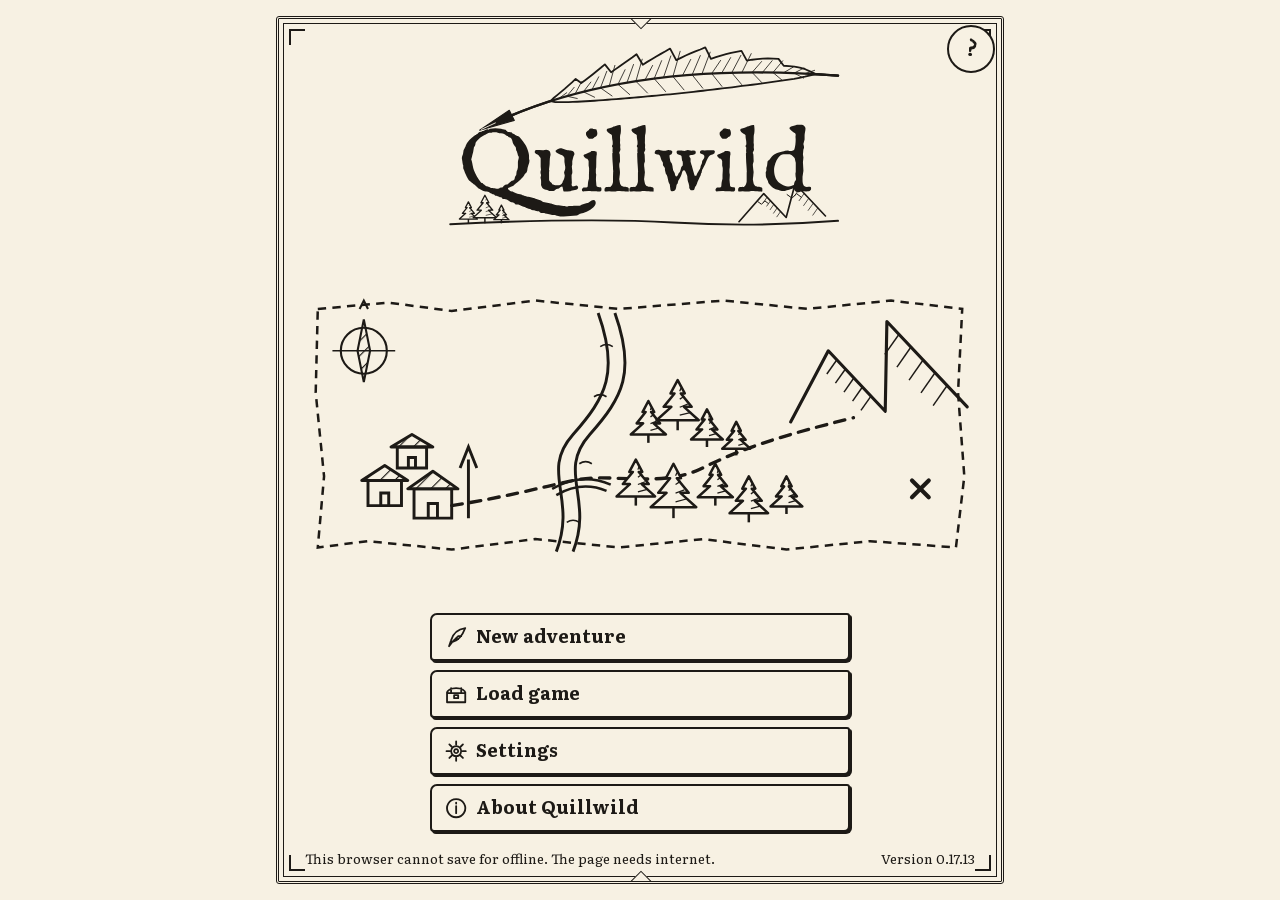
==== commit 0c359494: "Testversion 0.17.13 (Aufgabe 43: Namensgenerator sperrt Beinahe-Treffer) Quelle: Quillwild 26dd46f  " ====
--- a/index.html
+++ b/index.html
@@ -10,11 +10,11 @@
 <link rel="icon" type="image/svg+xml" href="assets/logo/logo-a-icon.svg">
 <link rel="apple-touch-icon" href="assets/icons/apple-touch-icon.png">
 <link rel="manifest" href="manifest.webmanifest">
-<link rel="stylesheet" href="qw.css?v=0.17.12">
+<link rel="stylesheet" href="qw.css?v=0.17.13">
 </head>
 <body>
 <div id="app"></div>
-<script src="qw.js?v=0.17.12"></script>
+<script src="qw.js?v=0.17.13"></script>
 <script>QW.ui.start();</script>
 </body>
 </html>
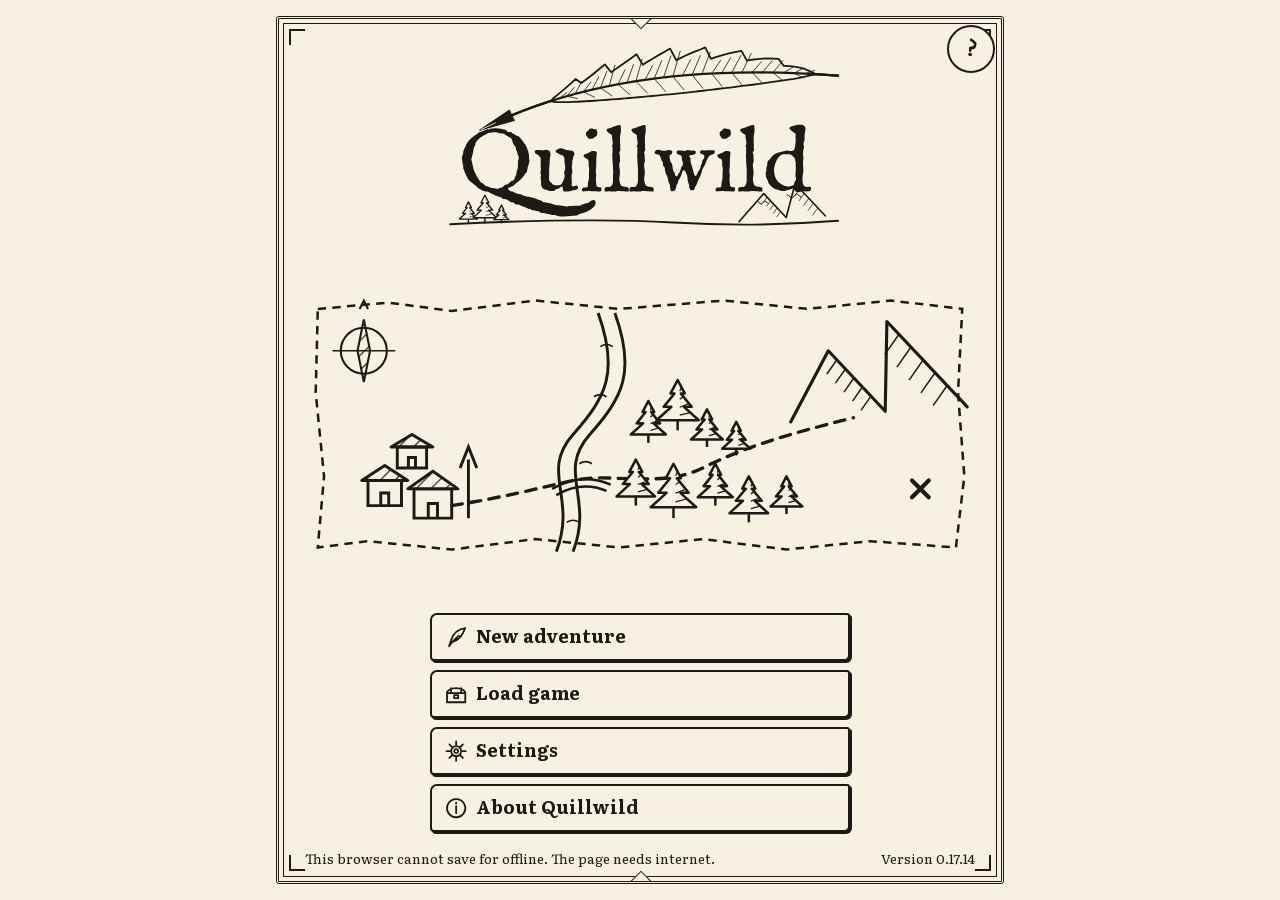
==== commit ae89ba79: "Testversion 0.17.14 (Aufgabe 44: Wirt draengt nicht mehr zum Weiterspielen) Quelle: Quillwild a8fdac" ====
--- a/index.html
+++ b/index.html
@@ -10,11 +10,11 @@
 <link rel="icon" type="image/svg+xml" href="assets/logo/logo-a-icon.svg">
 <link rel="apple-touch-icon" href="assets/icons/apple-touch-icon.png">
 <link rel="manifest" href="manifest.webmanifest">
-<link rel="stylesheet" href="qw.css?v=0.17.13">
+<link rel="stylesheet" href="qw.css?v=0.17.14">
 </head>
 <body>
 <div id="app"></div>
-<script src="qw.js?v=0.17.13"></script>
+<script src="qw.js?v=0.17.14"></script>
 <script>QW.ui.start();</script>
 </body>
 </html>
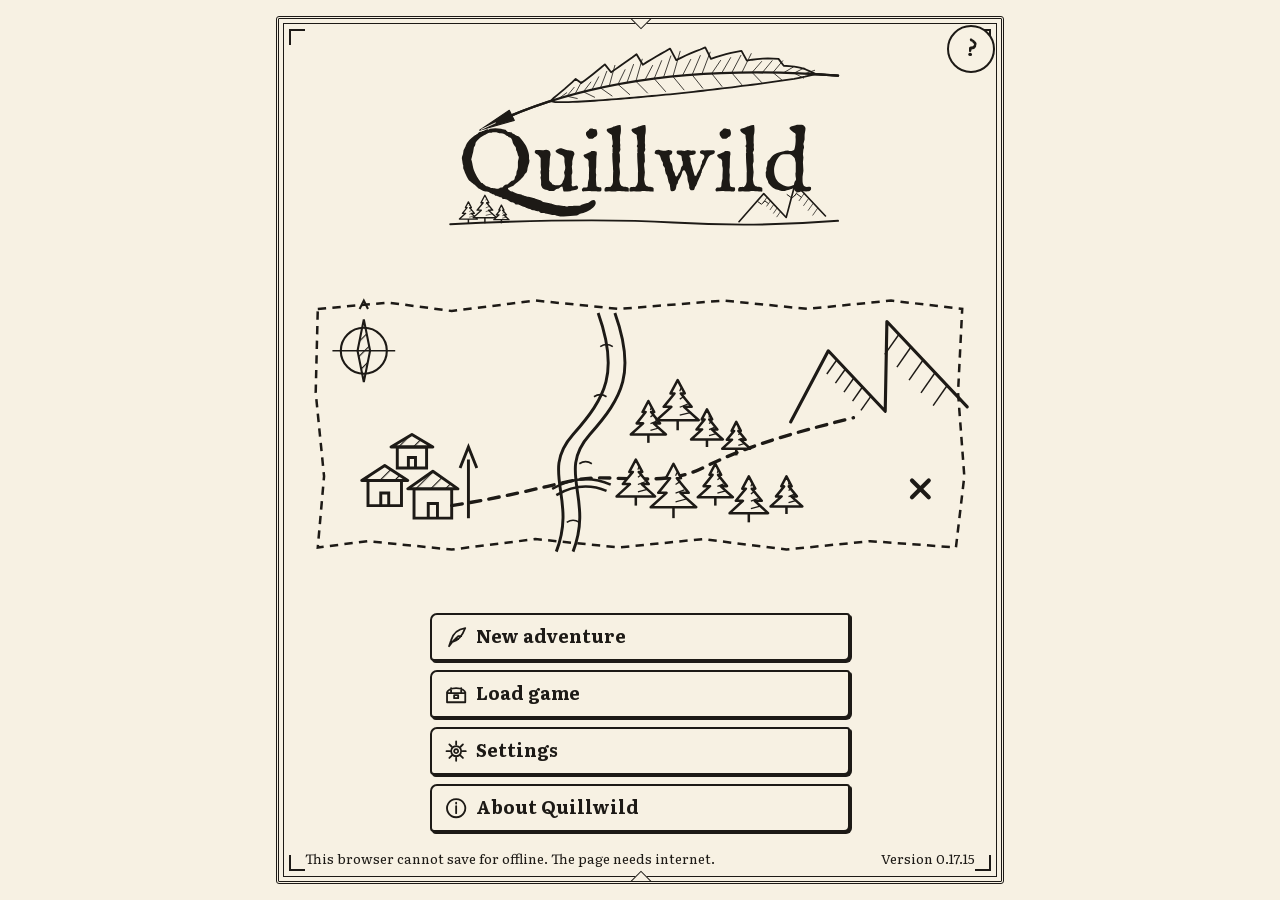
==== commit efe1656e: "Testversion 0.17.15 (Aufgabe 45: Keine doppelte Ausrüstung als Belohnung) Quelle: Quillwild 0bb4863 " ====
--- a/index.html
+++ b/index.html
@@ -10,11 +10,11 @@
 <link rel="icon" type="image/svg+xml" href="assets/logo/logo-a-icon.svg">
 <link rel="apple-touch-icon" href="assets/icons/apple-touch-icon.png">
 <link rel="manifest" href="manifest.webmanifest">
-<link rel="stylesheet" href="qw.css?v=0.17.14">
+<link rel="stylesheet" href="qw.css?v=0.17.15">
 </head>
 <body>
 <div id="app"></div>
-<script src="qw.js?v=0.17.14"></script>
+<script src="qw.js?v=0.17.15"></script>
 <script>QW.ui.start();</script>
 </body>
 </html>
